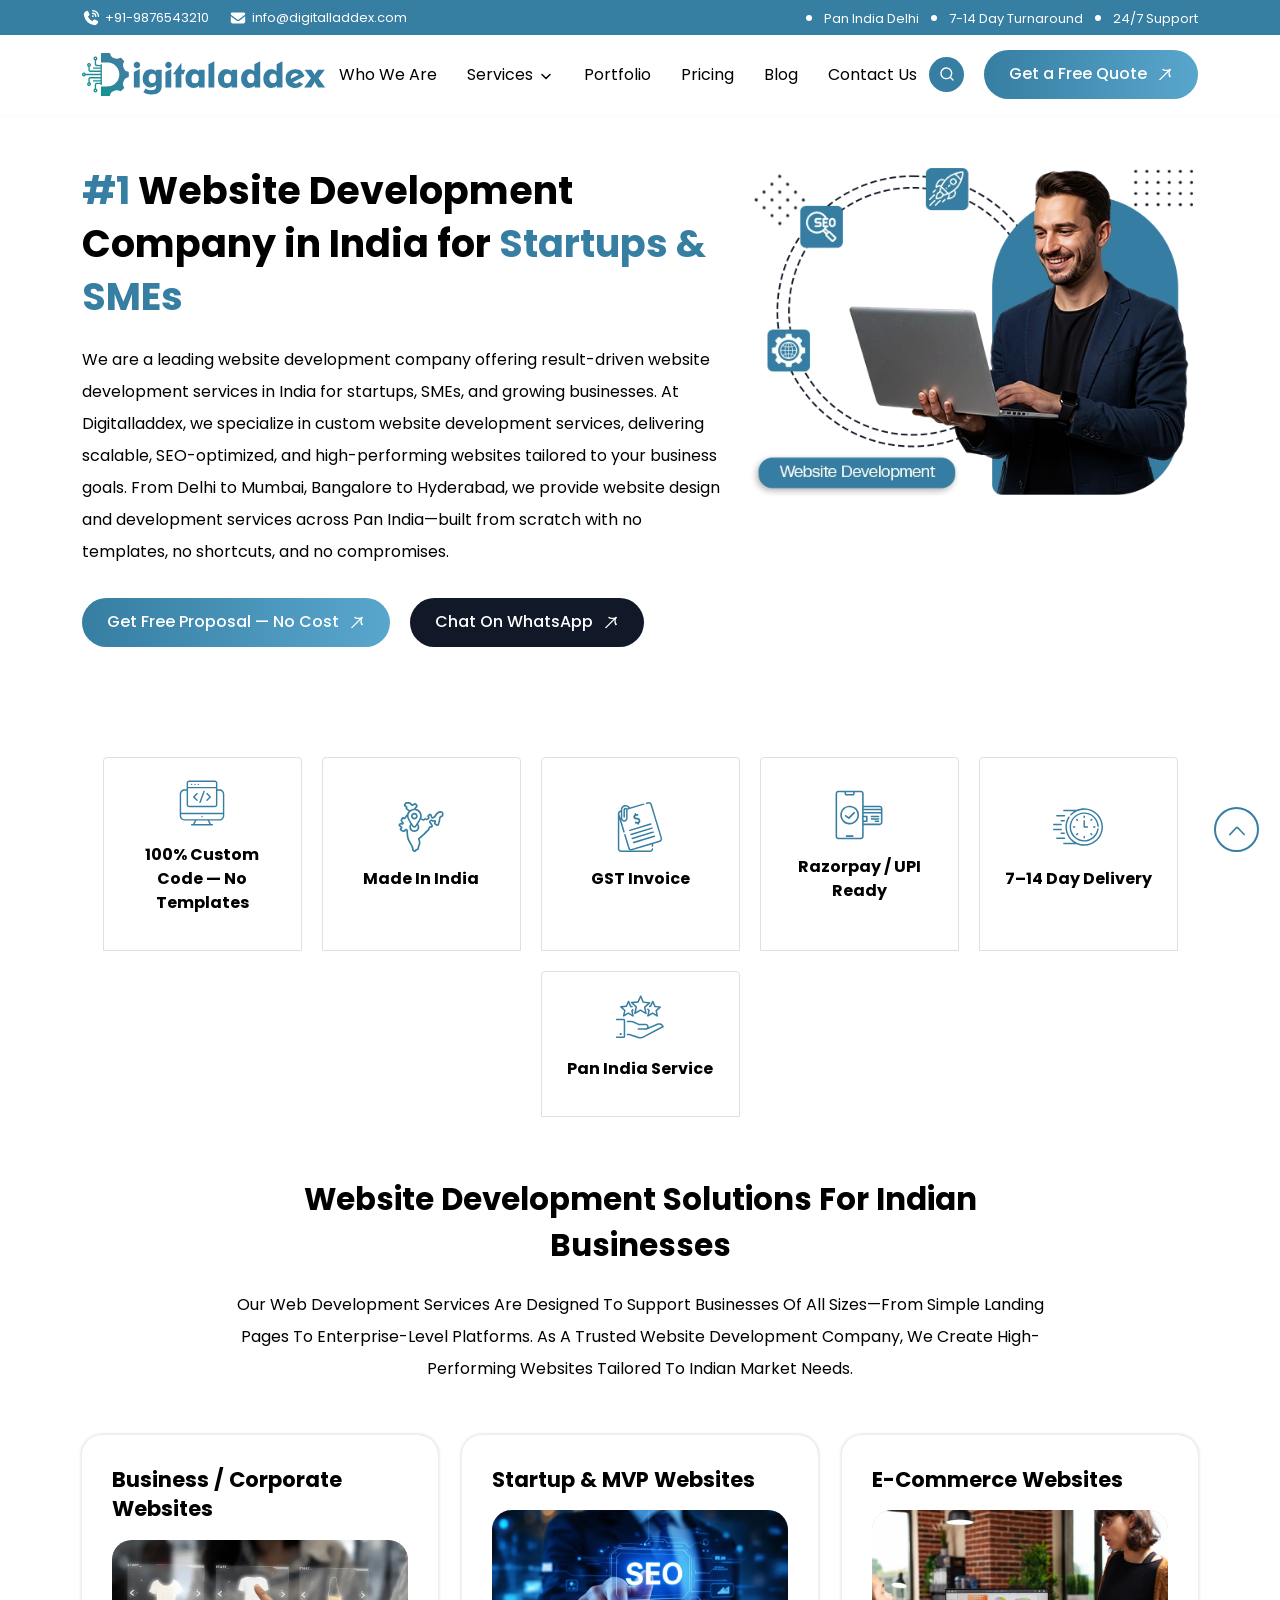
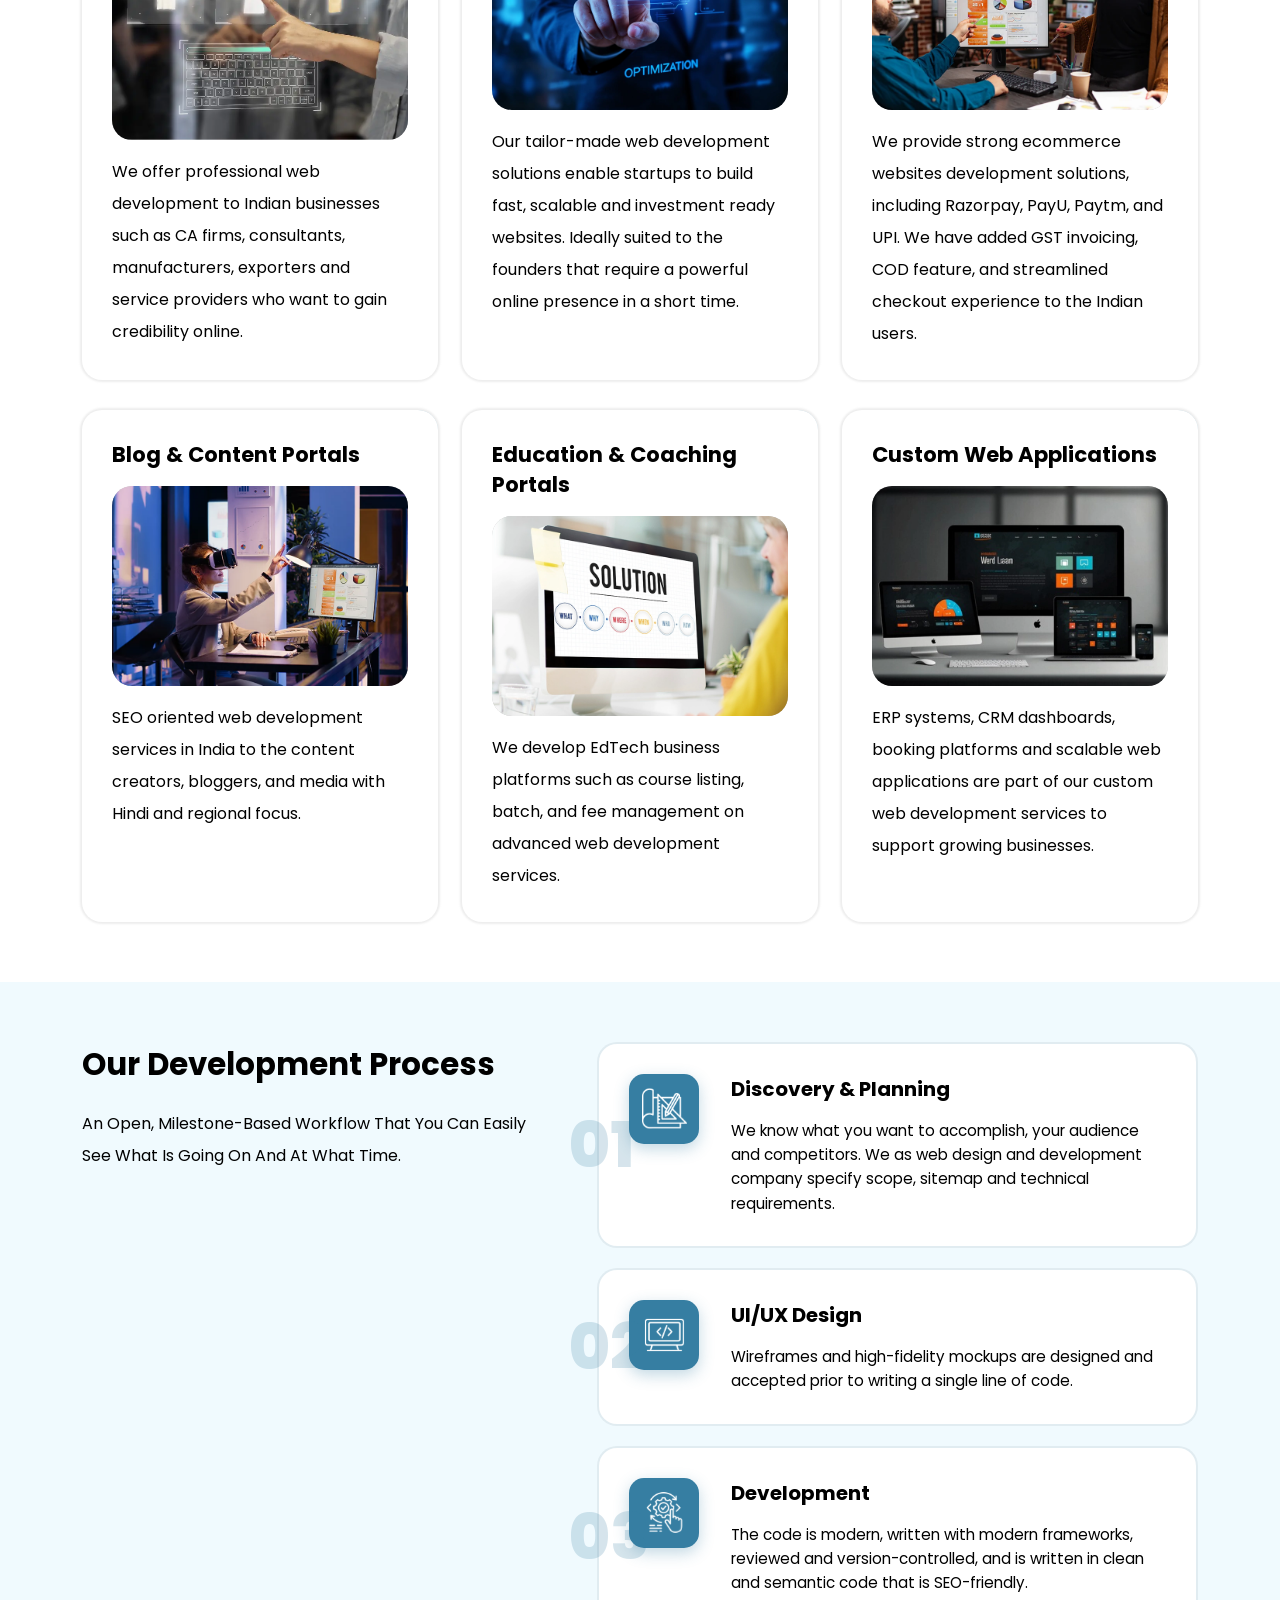
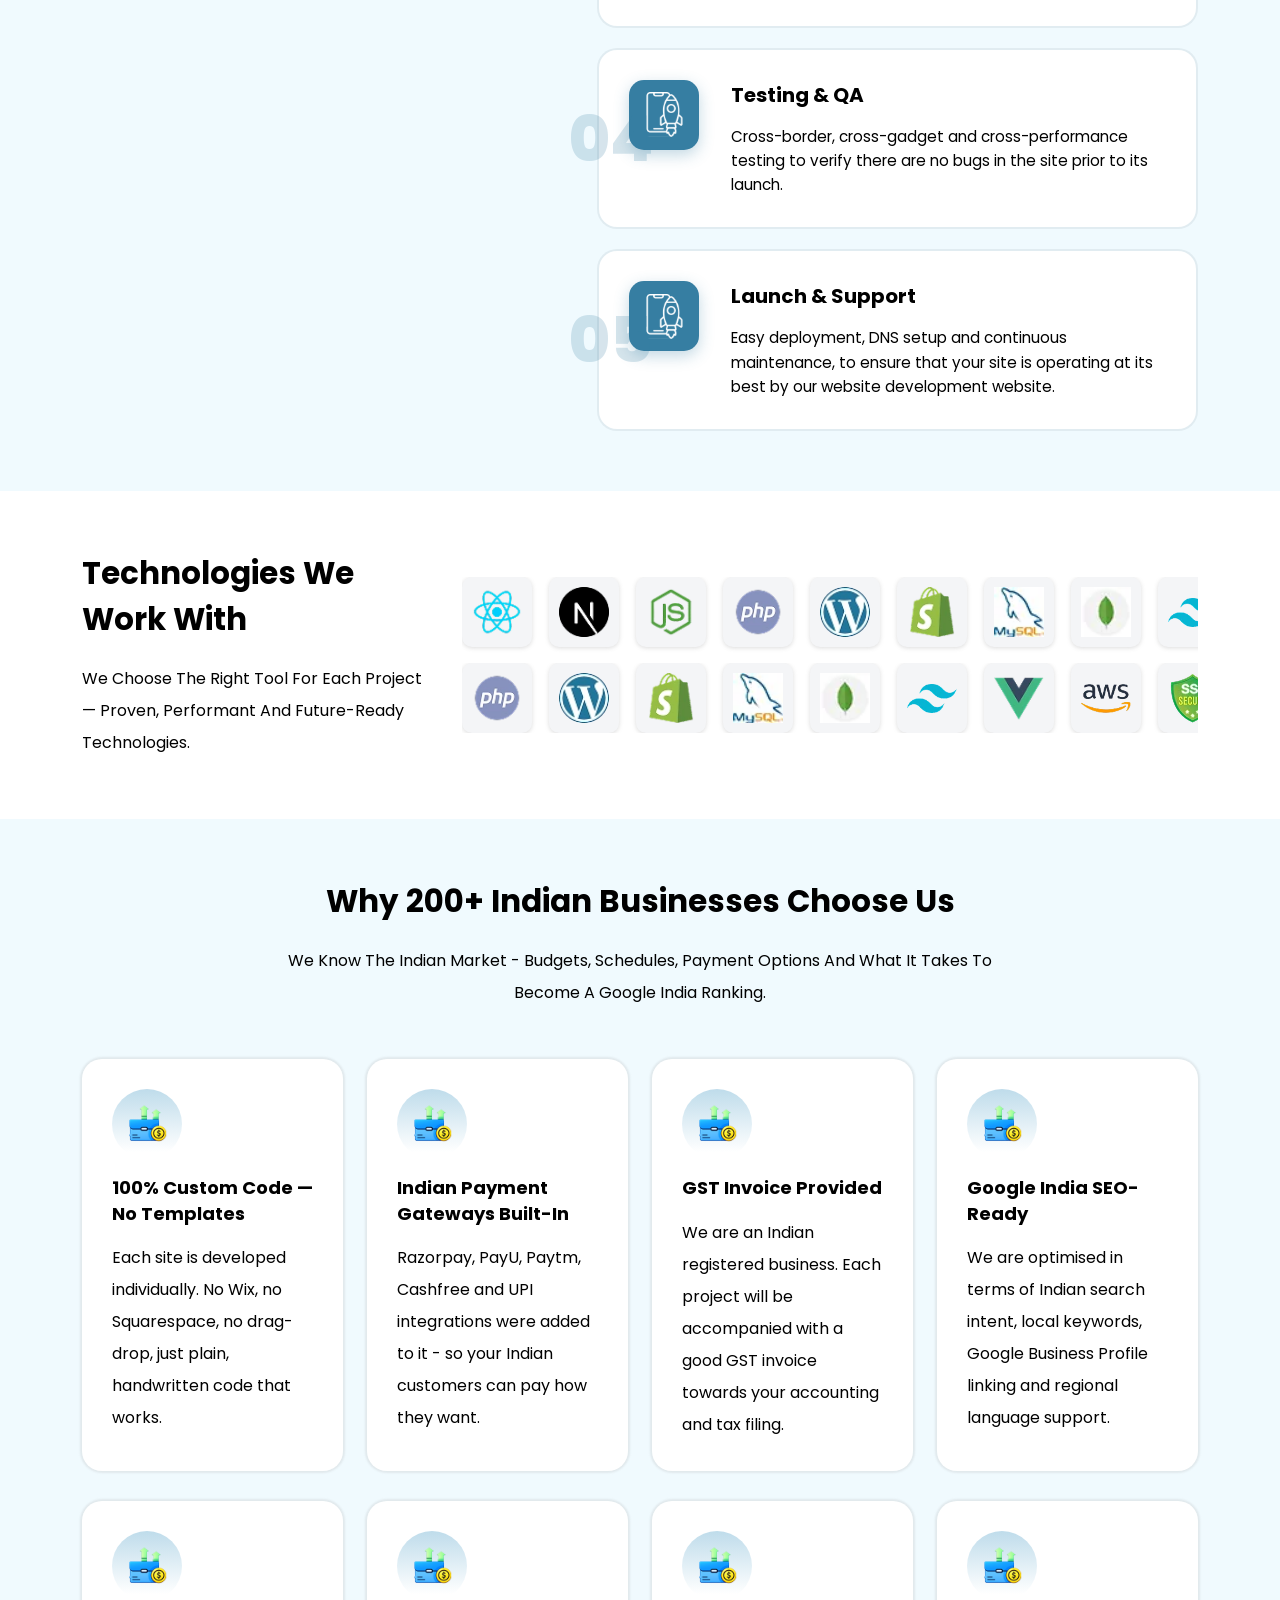
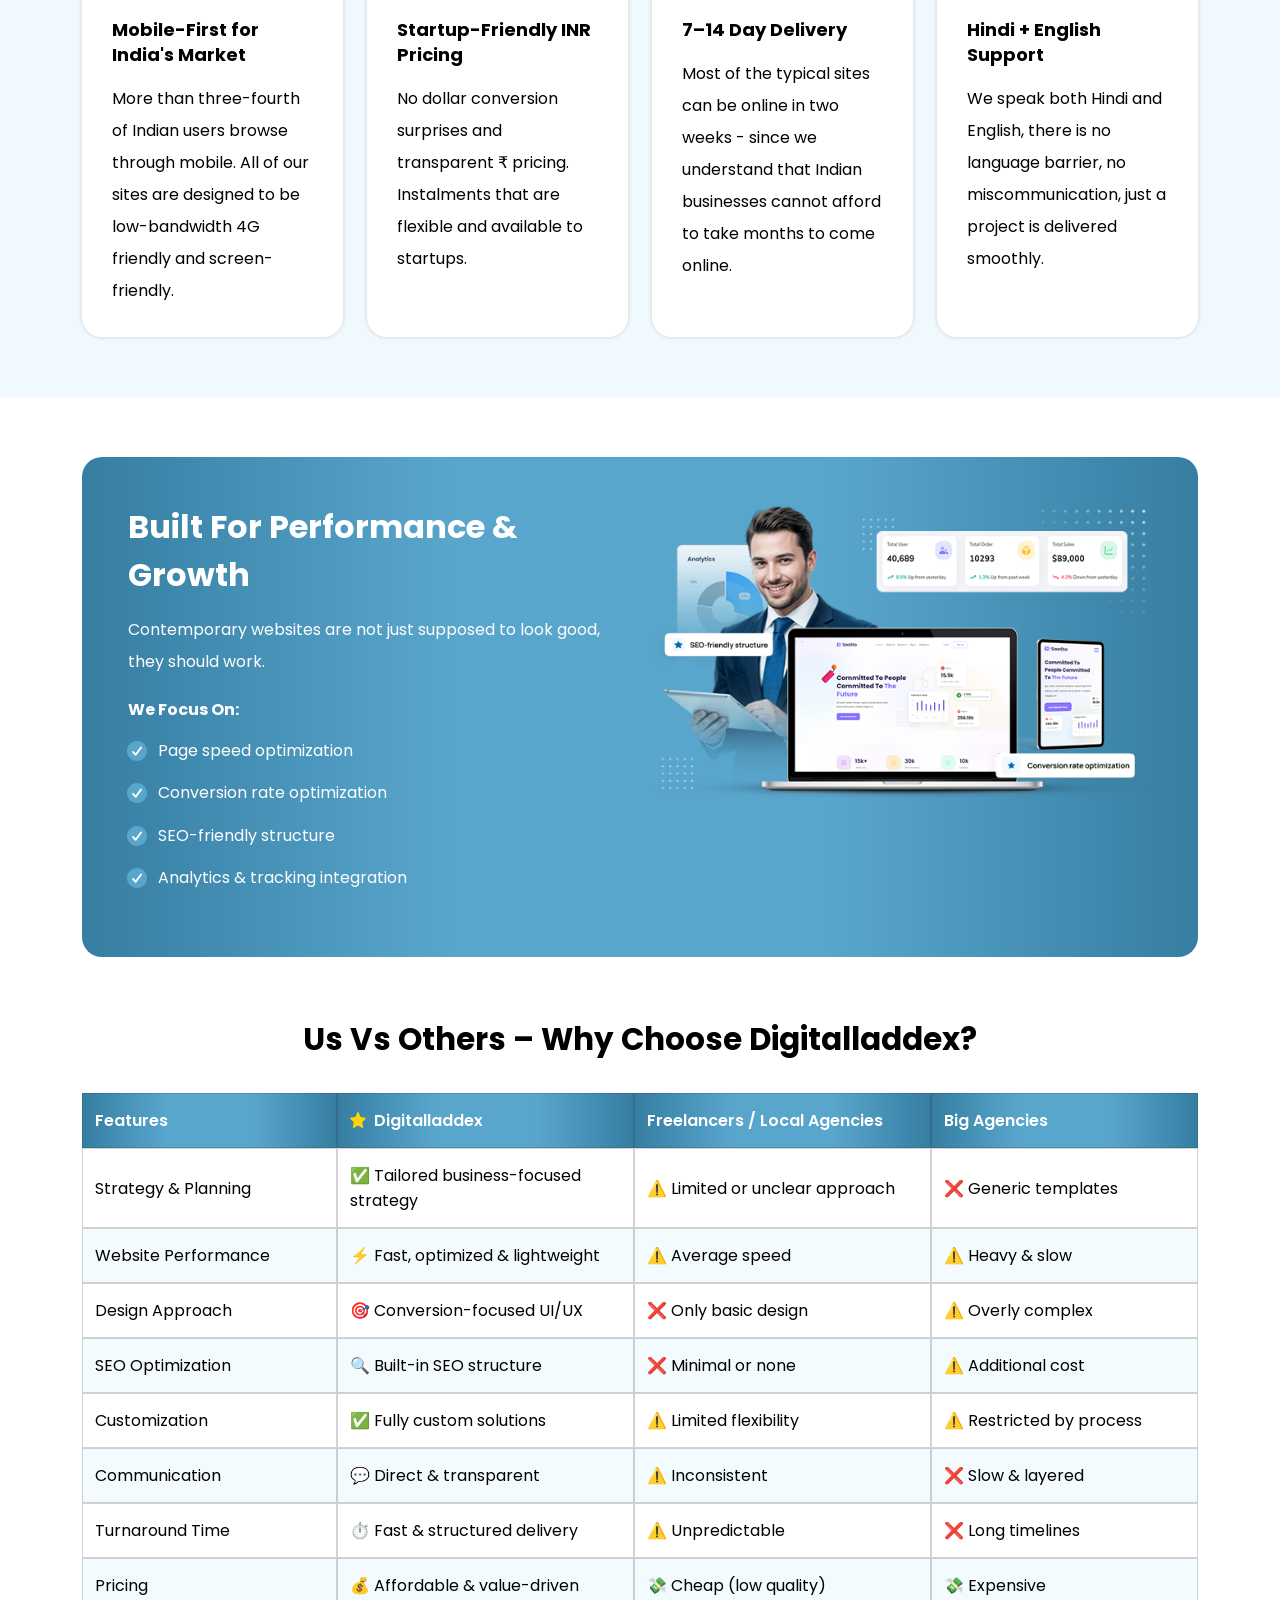
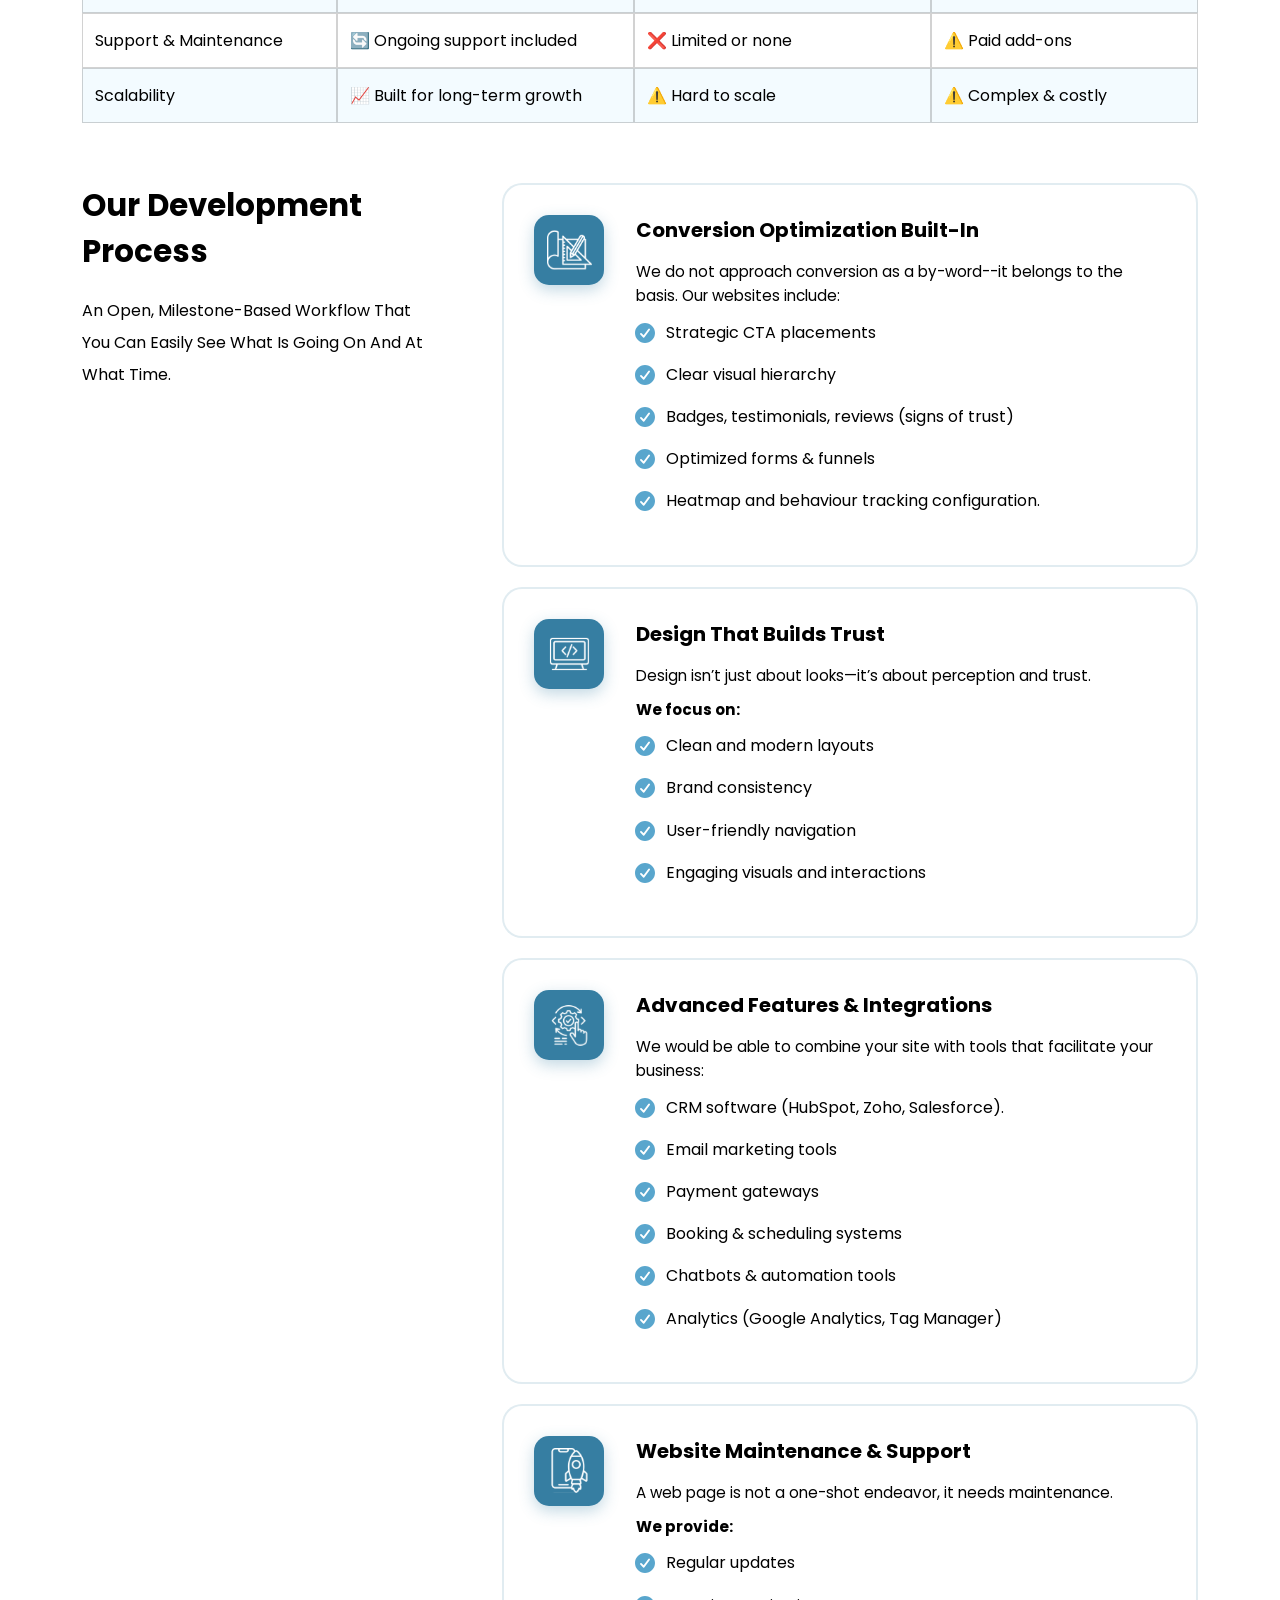
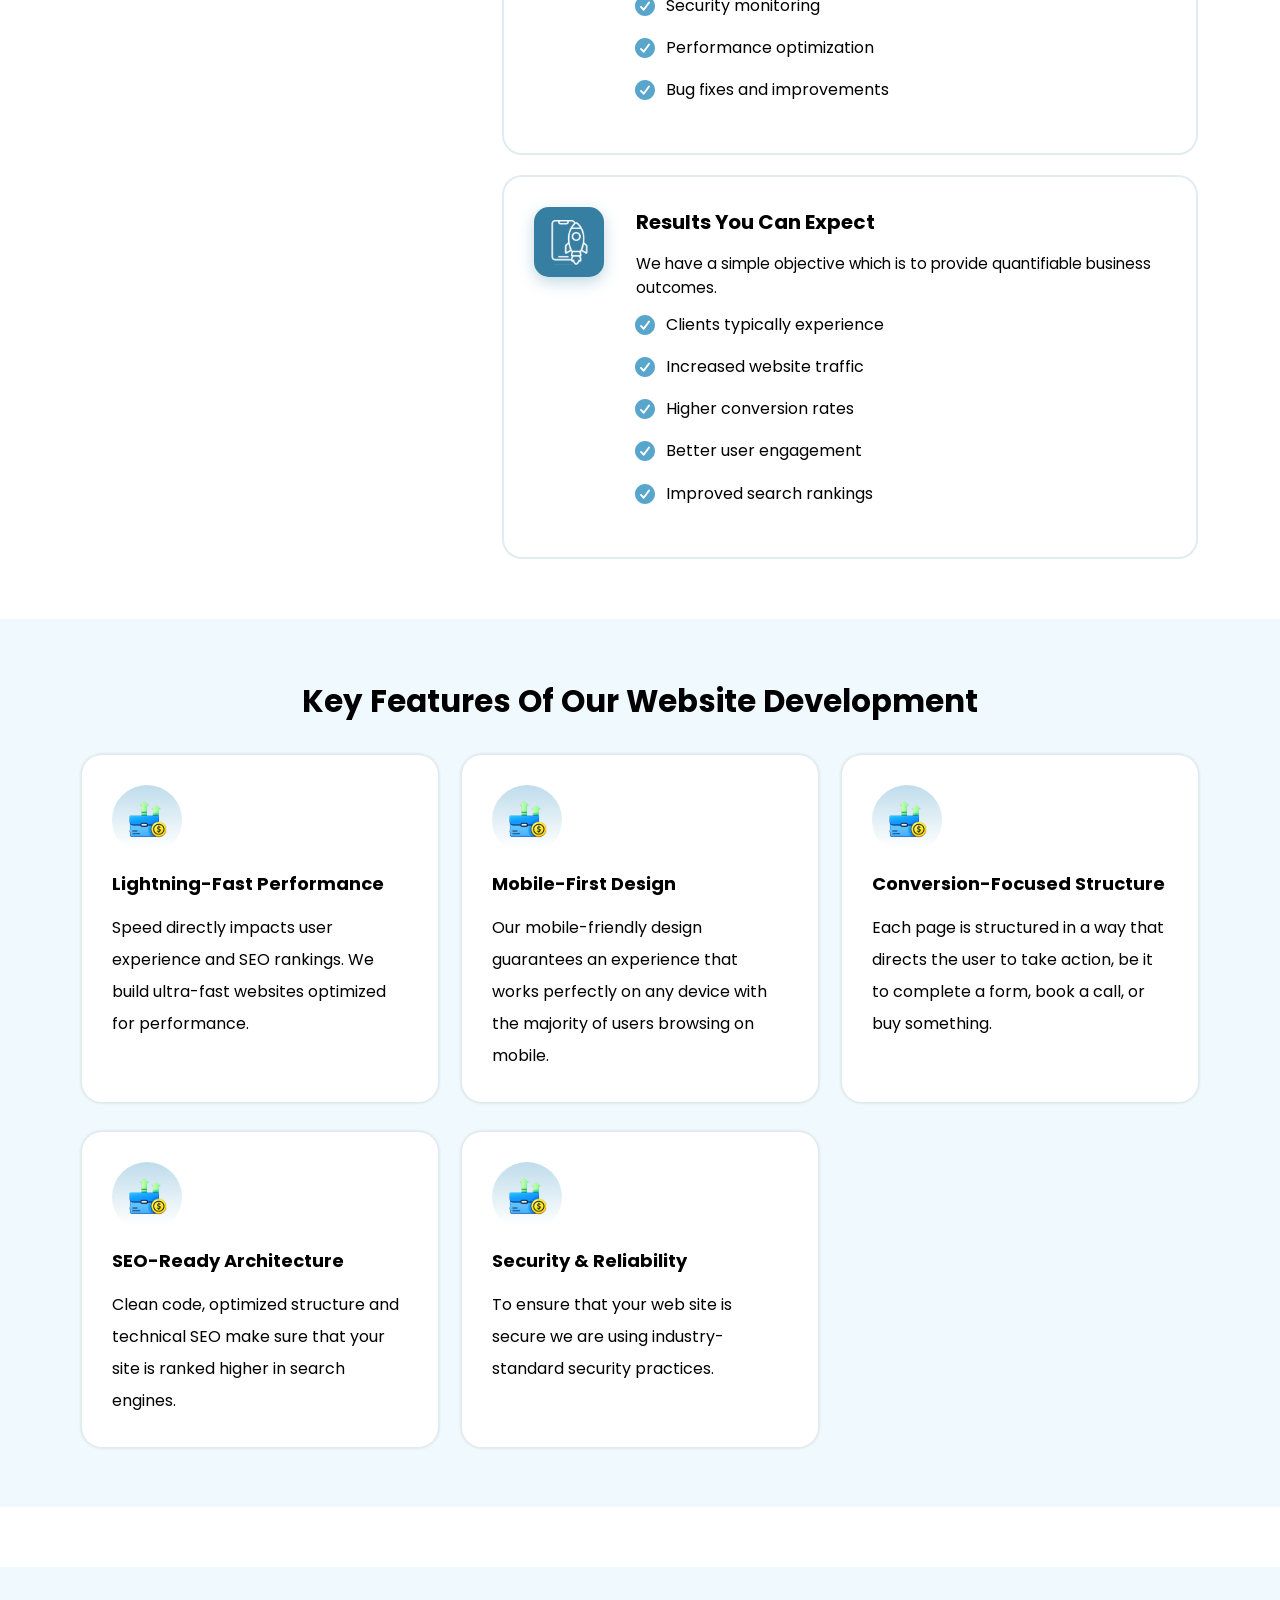
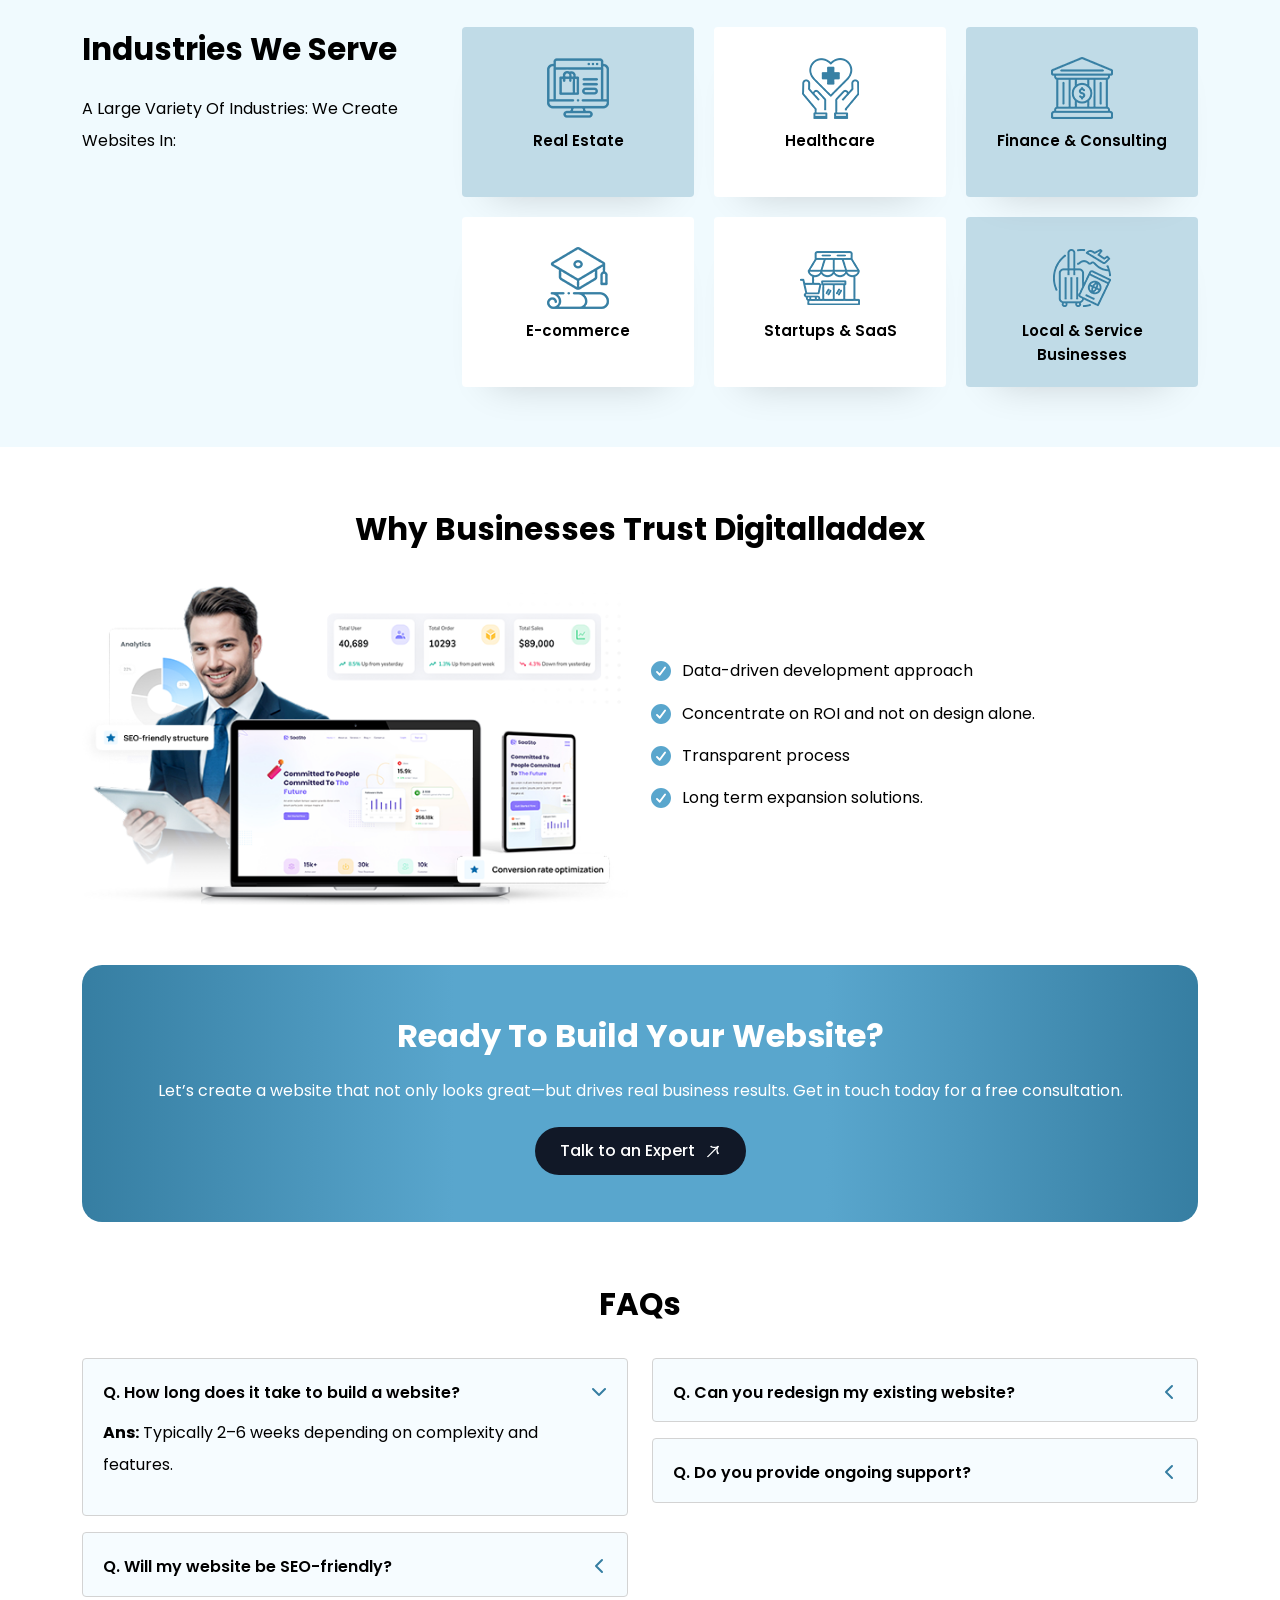
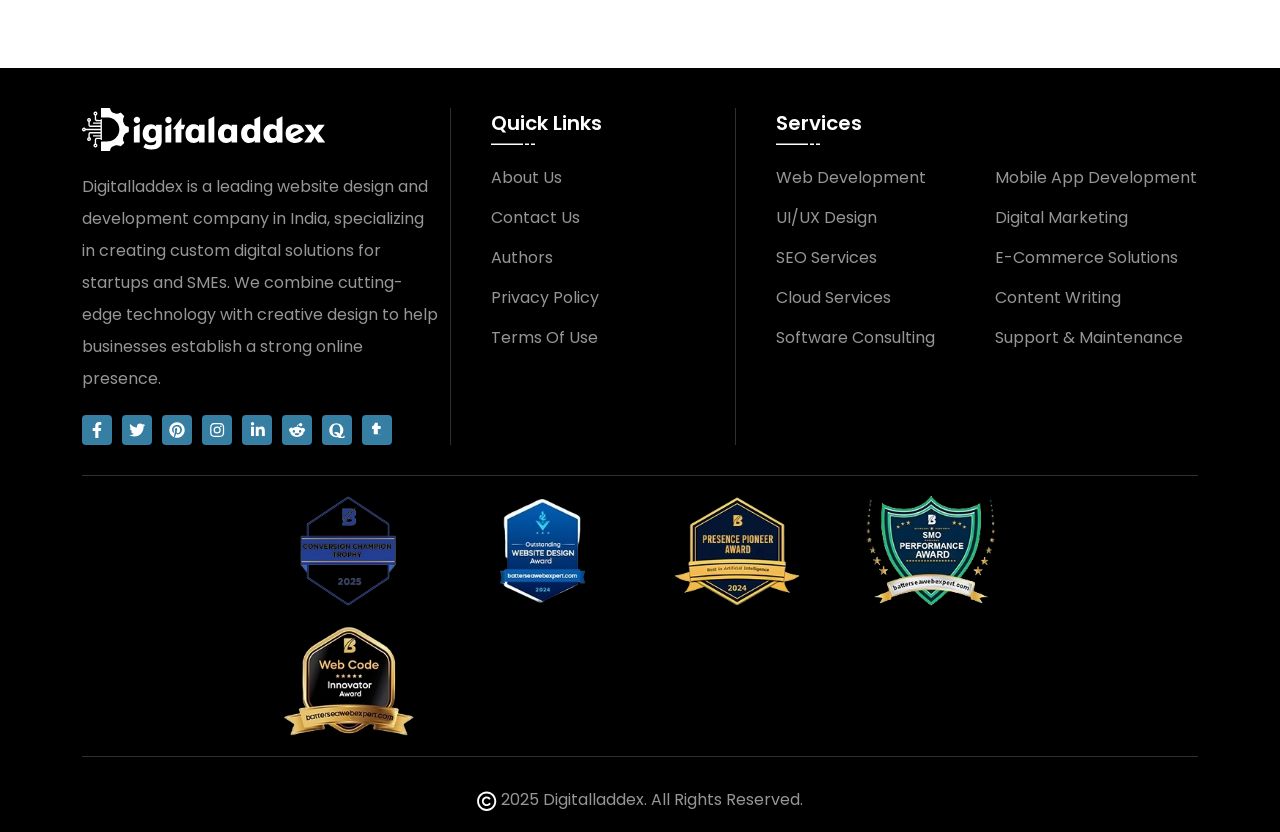
==== website-development-services.html @ cb75eca0 "first commit" ====
<!DOCTYPE html>
<html lang="en">

<head>
  <meta charset="UTF-8" />
  <meta name="viewport" content="width=device-width, initial-scale=1.0" />

  <title>Home - Digitalladdex</title>
   <meta name='robots' content='noindex, nofollow' />

  <link rel="icon" type="image/png" href="assets/images/fav-icon.png" />

  <link rel="preload" href="assets/fonts/poppins/poppins-v21-latin-regular.woff2" as="font" type="font/woff2"
    crossorigin />
  <link rel="preload" href="assets/fonts/poppins/poppins-v21-latin-regular.ttf" as="font" type="font/ttf" crossorigin />

  <link rel="preload" href="assets/fonts/poppins/poppins-v21-latin-500.woff2" as="font" type="font/woff2" crossorigin />
  <link rel="preload" href="assets/fonts/poppins/poppins-v21-latin-500.ttf" as="font" type="font/ttf" crossorigin />

  <link rel="preload" href="assets/fonts/poppins/poppins-v21-latin-600.woff2" as="font" type="font/woff2" crossorigin />
  <link rel="preload" href="assets/fonts/poppins/poppins-v21-latin-600.ttf" as="font" type="font/ttf" crossorigin />

  <link rel="preload" href="assets/fonts/poppins/poppins-v21-latin-700.woff2" as="font" type="font/woff2" crossorigin />
  <link rel="preload" href="assets/fonts/poppins/poppins-v21-latin-700.ttf" as="font" type="font/ttf" crossorigin />

  <link rel="preload" href="assets/fonts/poppins/poppins-v21-latin-800.woff2" as="font" type="font/woff2" crossorigin />
  <link rel="preload" href="assets/fonts/poppins/poppins-v21-latin-800.ttf" as="font" type="font/ttf" crossorigin />

  <link rel="stylesheet" href="https://cdn.jsdelivr.net/npm/swiper@11/swiper-bundle.min.css">
  <link rel="stylesheet" href="assets/css/layout.css" />
  <link rel="stylesheet" href="assets/css/style.css" />
  <link rel="stylesheet" href="assets/css/animation.css" />


  <style>
    @font-face {
      font-display: swap;
      font-family: 'Poppins';
      font-style: normal;
      font-weight: 400;
      src: url('assets/fonts/poppins/poppins-v21-latin-regular.woff2') format('woff2'),
        url('assets/fonts/poppins/poppins-v21-latin-regular.ttf') format('truetype');
    }

    @font-face {
      font-display: swap;
      font-family: 'Poppins';
      font-style: normal;
      font-weight: 500;
      src: url('assets/fonts/poppins/poppins-v21-latin-500.woff2') format('woff2'),
        url('assets/fonts/poppins/poppins-v21-latin-500.ttf') format('truetype');
    }

    @font-face {
      font-display: swap;
      font-family: 'Poppins';
      font-style: normal;
      font-weight: 600;
      src: url('assets/fonts/poppins/poppins-v21-latin-600.woff2') format('woff2'),
        url('assets/fonts/poppins/poppins-v21-latin-600.ttf') format('truetype');
    }

    @font-face {
      font-display: swap;
      font-family: 'Poppins';
      font-style: normal;
      font-weight: 700;
      src: url('assets/fonts/poppins/poppins-v21-latin-700.woff2') format('woff2'),
        url('assets/fonts/poppins/poppins-v21-latin-700.ttf') format('truetype');
    }

    @font-face {
      font-display: swap;
      font-family: 'Poppins';
      font-style: normal;
      font-weight: 800;
      src: url('assets/fonts/poppins/poppins-v21-latin-800.woff2') format('woff2'),
        url('assets/fonts/poppins/poppins-v21-latin-800.ttf') format('truetype');
    }
  </style>

</head>


<body class="dl-home-page">

  <!-- Header  ================================= START -->
  <header>

    <div class="top-bar">
      <div class="container">
        <div class="flex-between gap-20">
          <span class="dl-timeline">
    <svg width="18" height="18" viewBox="0 0 18 18" fill="none" xmlns="http://www.w3.org/2000/svg"><path d="M10.575.9A6.526 6.526 0 0 1 17.1 7.425a.673.673 0 0 1-.675.675.673.673 0 0 1-.675-.675 5.176 5.176 0 0 0-5.175-5.175.673.673 0 0 1-.675-.675c0-.374.301-.675.675-.675m.225 5.4a.899.899 0 1 1 0 1.8.899.899 0 1 1 0-1.8m-.9-2.025c0-.374.301-.675.675-.675A3.826 3.826 0 0 1 14.4 7.425a.673.673 0 0 1-.675.675.673.673 0 0 1-.675-.675 2.475 2.475 0 0 0-2.475-2.475.673.673 0 0 1-.675-.675M4.953 1.839a1.14 1.14 0 0 1 1.353.661l1.139 2.737a1.14 1.14 0 0 1-.332 1.322l-1.24 1.015a9.63 9.63 0 0 0 4.48 4.638l1.086-1.328a1.14 1.14 0 0 1 1.322-.332l2.737 1.142c.529.219.813.799.661 1.353l-.042.155c-.495 1.82-2.253 3.372-4.399 2.919A12.79 12.79 0 0 1 1.88 6.283c-.453-2.146 1.1-3.904 2.917-4.402z" fill="#fff"/></svg>
            <a href="tel:+91-9876543210">
              +91-9876543210
            </a>
          </span>
          <span class="dl-timeline">
            <svg width="18" height="18" viewBox="0 0 18 18" fill="none" xmlns="http://www.w3.org/2000/svg">
<path d="M3.14999 3.59998C2.40499 3.59998 1.79999 4.20498 1.79999 4.94998C1.79999 5.37498 1.99999 5.77398 2.33999 6.02998L8.18999 10.418C8.42367 10.5932 8.70789 10.688 8.99999 10.688C9.29209 10.688 9.57631 10.5932 9.80999 10.418L15.66 6.02998C16 5.77398 16.2 5.37498 16.2 4.94998C16.2 4.20498 15.595 3.59998 14.85 3.59998H3.14999ZM1.79999 7.31298V12.601C1.79999 13.594 2.60699 14.401 3.59999 14.401H14.4C15.393 14.401 16.2 13.594 16.2 12.601V7.31298L10.62 11.498C9.66099 12.218 8.33899 12.218 7.37999 11.498L1.79999 7.31298Z" fill="white"/>
</svg>

            <a href="mailto:info@digitalladdex.com">
              info@digitalladdex.com
            </a>
          </span>
        </div>

        <ul class="menu">
          <li><a href="page.html">Pan India Delhi</a></li>
          <li><a href="contact.html">7-14 Day Turnaround</a></li>
          <li><a href="contact.html">24/7 Support</a></li>
        </ul>
      </div>
    </div>

    <div class="navigation">
      <div class="container">

        <div class="menu-toggle-btn">
          <svg fill="#000" width="20" height="20" viewBox="0 0 512 512" xmlns="http://www.w3.org/2000/svg">
            <path
              d="M0 96C0 78.3 14.3 64 32 64H416c17.7 0 32 14.3 32 32s-14.3 32-32 32H32C14.3 128 0 113.7 0 96zM64 256c0-17.7 14.3-32 32-32H480c17.7 0 32 14.3 32 32s-14.3 32-32 32H96c-17.7 0-32-14.3-32-32zM448 416c0 17.7-14.3 32-32 32H32c-17.7 0-32-14.3-32-32s14.3-32 32-32H416c17.7 0 32 14.3 32 32z">
            </path>
          </svg>
        </div>


        <a href="index.html" class="dl-logo">
          <img src="assets/images/logo.svg" alt="Guideet logo" class="img-fluid">
        </a>

        <div class="flex gap">
          <nav class="dl-menu">
            <ul>
              <li><a href="#">Who We Are</a></li>
              <li class="dropdown">
                <a href="#">Services</a>
                <ul>
                  <li>
                    <a href="#">Website Design</a>
                  </li>
                  <li>
                    <a href="#">Website Development</a>
                  </li>
                  <li>
                    <a href="#">E-commerce Solutions</a>
                  </li>
                  <li>
                    <a href="#">SEO (Search Engine Optimization)</a>
                  </li>
                  <li>
                    <a href="#">Social Media Marketing</a>
                  </li>
                  <li>
                    <a href="#">Content Marketing</a>
                  </li>
                  <li>
                    <a href="#">Pay-Per-Click Advertising</a>
                  </li>
                  <li>
                    <a href="#">Email Marketing</a>
                  </li>
                  <li>
                    <a href="#">Branding & Logo Design</a>
                  </li>
                  <li>
                    <a href="#">UI/UX Design</a>
                  </li>
                </ul>
              </li>
              <!-- <li><a href="#">Industries</a></li> -->
              <li><a href="#">Portfolio</a></li>
              <li><a href="#">Pricing</a></li>
              <li><a href="#">Blog</a></li>
              <li><a href="#">Contact Us</a></li>

              <svg class="cancel-btn" fill="#000" xmlns="http://www.w3.org/2000/svg" height="20" width="20"
                viewBox="0 0 384 512">
                <path
                  d="M342.6 150.6c12.5-12.5 12.5-32.8 0-45.3s-32.8-12.5-45.3 0L192 210.7 86.6 105.4c-12.5-12.5-32.8-12.5-45.3 0s-12.5 32.8 0 45.3L146.7 256 41.4 361.4c-12.5 12.5-12.5 32.8 0 45.3s32.8 12.5 45.3 0L192 301.3 297.4 406.6c12.5 12.5 32.8 12.5 45.3 0s12.5-32.8 0-45.3L237.3 256 342.6 150.6z">
                </path>
              </svg>
            </ul>

          </nav>
        </div>

        <div class="flex-between gap-20 mb-0">
          <div class="mob-search-btn flex-center">
            <svg width="16px" height="16px" viewBox="0 0 0.48 0.48" xmlns="http://www.w3.org/2000/svg">
              <path
                d="M0.434 0.406 0.36 0.332A0.18 0.18 0 1 0 0.332 0.36l0.074 0.074a0.02 0.02 0 0 0 0.028 0 0.02 0.02 0 0 0 0 -0.028M0.22 0.36a0.14 0.14 0 1 1 0.14 -0.14 0.14 0.14 0 0 1 -0.14 0.14" />
            </svg>
          </div>
          <a href="#" class="btn-fill">
            Get a Free Quote
            <span>
              <svg width="16" height="13" viewBox="0 0 16 13" fill="none" xmlns="http://www.w3.org/2000/svg">
                <g clip-path="url(#a)">
                  <path
                    d="M9.184 11.9c.012.01.384.092.825.18.442.089.808.148.814.131s.052-.284.102-.594c.1-.625.343-1.353.603-1.809.81-1.42 2.262-2.36 4.023-2.604L16 7.14V5.887l-.407-.06c-2.663-.39-4.4-2.13-4.725-4.732-.021-.17-.046-.31-.056-.31-.09 0-1.579.314-1.607.339-.02.018-.005.177.034.354.43 1.957 1.664 3.55 3.265 4.215l.383.16-7.895.013L0 5.874v1.27l5.005.007 7.877.013-.485.214c-1.258.556-2.253 1.648-2.84 3.113-.166.417-.418 1.368-.373 1.409">
                  </path>
                </g>
                <defs>
                  <clipPath id="a">
                    <path fill="#fff" d="M0 .786h16v11.429H0z"></path>
                  </clipPath>
                </defs>
              </svg>
            </span>
          </a>
        </div>

        <form class="menu-search-form" action="#" method="get">
          <input type="search" placeholder="What can we help you find today?" required="">
          <button type="submit" class="search-btn">
            <svg xmlns="http://www.w3.org/2000/svg" width="14" height="17" viewBox="0 0 14 17">
              <path
                d="M13.8086 12.1039L11.0824 9.37799C10.9594 9.25496 10.7926 9.1866 10.6176 9.1866H10.1719C10.9266 8.22146 11.375 7.00752 11.375 5.68694C11.375 2.54545 8.8293 0 5.6875 0C2.5457 0 0 2.54545 0 5.68694C0 8.82843 2.5457 11.3739 5.6875 11.3739C7.0082 11.3739 8.22227 10.9255 9.1875 10.1709V10.6165C9.1875 10.7915 9.25586 10.9583 9.37891 11.0813L12.1051 13.8072C12.3621 14.0643 12.7777 14.0643 13.032 13.8072L13.8059 13.0335C14.0629 12.7765 14.0629 12.3609 13.8086 12.1039ZM5.6875 9.1866C3.7543 9.1866 2.1875 7.62269 2.1875 5.68694C2.1875 3.75393 3.75156 2.18729 5.6875 2.18729C7.6207 2.18729 9.1875 3.7512 9.1875 5.68694C9.1875 7.61996 7.62344 9.1866 5.6875 9.1866Z">
              </path>
            </svg>
          </button>
        </form>

      </div>
    </div>

  </header> <!-- Header  ================================== END -->


  <!-- Main layout Sections ===================== START -->
  <main class="all-page">

        <div class="hero-section sec-space">
            <div class="container">
             <div class="row row-gap">
                   <div class="hero-content flex-column gap-20 col-lg-7">

              <div class="hero-title mb-0"><span class="hightlight">#1</span> Website Development Company in  India for <span class="hightlight"> Startups & SMEs</span></div>
              <p class="mb-10">We are a leading website development company offering result-driven website development services in India for startups, SMEs, and growing businesses. At Digitalladdex, we specialize in custom website development services, delivering scalable, SEO-optimized, and high-performing websites tailored to your business goals. From Delhi to Mumbai, Bangalore to Hyderabad, we provide website design and development services across Pan India—built from scratch with no templates, no shortcuts, and no compromises.</p>

              <div class="hero-btn flex-between-wrap gap-20">
                <a href="#" class="btn-fill">
                  Get Free Proposal — No Cost
                  <span>
                    <svg width="16" height="13" viewBox="0 0 16 13" fill="none" xmlns="http://www.w3.org/2000/svg">
                      <g clip-path="url(#a)">
                        <path d="M9.184 11.9c.012.01.384.092.825.18.442.089.808.148.814.131s.052-.284.102-.594c.1-.625.343-1.353.603-1.809.81-1.42 2.262-2.36 4.023-2.604L16 7.14V5.887l-.407-.06c-2.663-.39-4.4-2.13-4.725-4.732-.021-.17-.046-.31-.056-.31-.09 0-1.579.314-1.607.339-.02.018-.005.177.034.354.43 1.957 1.664 3.55 3.265 4.215l.383.16-7.895.013L0 5.874v1.27l5.005.007 7.877.013-.485.214c-1.258.556-2.253 1.648-2.84 3.113-.166.417-.418 1.368-.373 1.409">
                        </path>
                      </g>
                      <defs>
                        <clipPath id="a">
                          <path fill="#fff" d="M0 .786h16v11.429H0z"></path>
                        </clipPath>
                      </defs>
                    </svg>
                  </span>
                </a>
                <a href="#" class="btn-fill-sec">
                  Chat On WhatsApp
                  <span>
                    <svg width="16" height="13" viewBox="0 0 16 13" fill="none" xmlns="http://www.w3.org/2000/svg">
                      <g clip-path="url(#a)">
                        <path d="M9.184 11.9c.012.01.384.092.825.18.442.089.808.148.814.131s.052-.284.102-.594c.1-.625.343-1.353.603-1.809.81-1.42 2.262-2.36 4.023-2.604L16 7.14V5.887l-.407-.06c-2.663-.39-4.4-2.13-4.725-4.732-.021-.17-.046-.31-.056-.31-.09 0-1.579.314-1.607.339-.02.018-.005.177.034.354.43 1.957 1.664 3.55 3.265 4.215l.383.16-7.895.013L0 5.874v1.27l5.005.007 7.877.013-.485.214c-1.258.556-2.253 1.648-2.84 3.113-.166.417-.418 1.368-.373 1.409">
                        </path>
                      </g>
                      <defs>
                        <clipPath id="a">
                          <path fill="#fff" d="M0 .786h16v11.429H0z"></path>
                        </clipPath>
                      </defs>
                    </svg>
                  </span>
                </a>
              </div>
            </div>
            <div class="col-lg-5">
                <img src="/assets/images/Website-development-company.webp" alt="" class="img-fluid">
            </div>
             </div>
            </div>
        </div>


        <!-- benefits of choosing start -->
         <div class="container sec-space">
          <div class="benefit-choose text-center">
          <div class="benefit-card">
  <span>      
  <svg width="50" height="50" viewBox="0 0 50 50" fill="none" xmlns="http://www.w3.org/2000/svg">
<path d="M42.5771 11.3124H40.3667V5.09825C40.366 4.41041 40.0924 3.75097 39.606 3.2646C39.1197 2.77823 38.4602 2.50466 37.7724 2.50391H12.2281C11.5402 2.50466 10.8808 2.77823 10.3944 3.2646C9.90803 3.75097 9.63446 4.41041 9.63371 5.09825V11.3124H7.42333C6.17502 11.3139 4.97827 11.8104 4.09558 12.6931C3.21289 13.5758 2.71634 14.7726 2.71484 16.0209V37.8586C2.71484 40.4549 4.82805 42.5662 7.42333 42.5662H17.795L15.9969 46.0822H14.6884C14.5008 46.0822 14.3208 46.1568 14.1881 46.2894C14.0554 46.4221 13.9809 46.6021 13.9809 46.7898C13.9809 46.9774 14.0554 47.1574 14.1881 47.2901C14.3208 47.4228 14.5008 47.4973 14.6884 47.4973H35.3111C35.4987 47.4973 35.6787 47.4228 35.8114 47.2901C35.9441 47.1574 36.0186 46.9774 36.0186 46.7898C36.0186 46.6021 35.9441 46.4221 35.8114 46.2894C35.6787 46.1568 35.4987 46.0822 35.3111 46.0822H34.0035L32.2054 42.5662H42.5771C43.8252 42.5649 45.0219 42.0685 45.9045 41.186C46.787 40.3034 47.2834 39.1068 47.2847 37.8586V16.0209C47.2832 14.7728 46.7867 13.5763 45.9042 12.6938C45.0217 11.8113 43.8252 11.3139 42.5771 11.3124ZM11.0488 10.3048H38.9516V26.6275C38.9516 27.2784 38.4233 27.8067 37.7724 27.8067H12.2281C11.5771 27.8067 11.0488 27.2784 11.0488 26.6275V10.3048ZM11.0488 5.09825C11.0488 4.4473 11.5771 3.919 12.2281 3.919H37.7724C38.4233 3.919 38.9516 4.4473 38.9516 5.09825V8.88976H11.0488V5.09825ZM7.42333 12.7275H9.63371V26.6275C9.63446 27.3153 9.90803 27.9748 10.3944 28.4611C10.8808 28.9475 11.5402 29.2211 12.2281 29.2218H37.7724C38.4602 29.2211 39.1197 28.9475 39.606 28.4611C40.0924 27.9748 40.366 27.3153 40.3667 26.6275V12.7265H42.5771C43.4501 12.7278 44.287 13.0752 44.9042 13.6926C45.5214 14.31 45.8686 15.147 45.8696 16.0199V34.7596H4.12994V16.0209C4.13119 15.1479 4.4786 14.311 5.09599 13.6938C5.71338 13.0766 6.55034 12.7285 7.42333 12.7275ZM32.4139 46.0813H17.5865L19.3847 42.5652H30.6139L32.4139 46.0813ZM42.5771 41.1501H7.42428C6.55112 41.1494 5.71391 40.8023 5.09632 40.1851C4.47873 39.5678 4.13119 38.7308 4.12994 37.8577V36.1756H45.8696V37.8577C45.8686 38.7306 45.5214 39.5675 44.9041 40.1847C44.2869 40.8019 43.45 41.1491 42.5771 41.1501Z" fill="#367EA2"/>
<path d="M24.9994 39.2546C25.3927 39.2546 25.7116 38.9357 25.7116 38.5423C25.7116 38.149 25.3927 37.8301 24.9994 37.8301C24.606 37.8301 24.2871 38.149 24.2871 38.5423C24.2871 38.9357 24.606 39.2546 24.9994 39.2546Z" fill="#367EA2"/>
<path d="M14.6146 5.69141C14.224 5.69141 13.9023 6.01405 13.9023 6.40461C13.9023 6.79518 14.224 7.11688 14.6146 7.11688C15.0052 7.11688 15.3269 6.79612 15.3269 6.40461C15.3269 6.0131 15.0061 5.69141 14.6146 5.69141ZM18.0344 5.69141C17.6439 5.69141 17.3222 6.01405 17.3222 6.40461C17.3222 6.79518 17.6439 7.11688 18.0344 7.11688C18.425 7.11688 18.7467 6.79612 18.7467 6.40461C18.7467 6.0131 18.4259 5.69141 18.0344 5.69141ZM21.4542 5.69141C21.0637 5.69141 20.742 6.01405 20.742 6.40461C20.742 6.79518 21.0637 7.11688 21.4542 7.11688C21.8448 7.11688 22.1665 6.79612 22.1665 6.40461C22.1665 6.0131 21.8457 5.69141 21.4542 5.69141ZM19.5665 22.7735C19.632 22.8394 19.7099 22.8918 19.7957 22.9275C19.8815 22.9632 19.9735 22.9816 20.0665 22.9816C20.1594 22.9816 20.2515 22.9632 20.3373 22.9275C20.4231 22.8918 20.501 22.8394 20.5665 22.7735C20.699 22.6408 20.7734 22.461 20.7734 22.2735C20.7734 22.086 20.699 21.9061 20.5665 21.7735L17.725 18.931L20.5608 16.0971C20.6284 16.0318 20.6824 15.9538 20.7195 15.8675C20.7566 15.7812 20.7762 15.6883 20.777 15.5944C20.7779 15.5004 20.76 15.4073 20.7245 15.3203C20.689 15.2333 20.6365 15.1543 20.5701 15.0878C20.5037 15.0214 20.4247 14.9688 20.3378 14.9332C20.2508 14.8976 20.1577 14.8796 20.0637 14.8804C19.9698 14.8812 19.8769 14.9006 19.7906 14.9377C19.7042 14.9747 19.6261 15.0286 19.5608 15.0961L16.224 18.431C16.0915 18.5637 16.0171 18.7435 16.0171 18.931C16.0171 19.1185 16.0915 19.2984 16.224 19.431L19.5665 22.7735ZM29.4316 22.7735C29.4971 22.8394 29.575 22.8918 29.6608 22.9275C29.7466 22.9632 29.8386 22.9816 29.9316 22.9816C30.0245 22.9816 30.1166 22.9632 30.2024 22.9275C30.2882 22.8918 30.3661 22.8394 30.4316 22.7735L33.775 19.432C33.9075 19.2993 33.9819 19.1195 33.9819 18.932C33.9819 18.7445 33.9075 18.5646 33.775 18.432L30.4401 15.0961C30.3753 15.0266 30.2972 14.9709 30.2104 14.9322C30.1236 14.8935 30.0299 14.8727 29.9349 14.871C29.8399 14.8694 29.7455 14.8868 29.6574 14.9224C29.5693 14.958 29.4893 15.011 29.4221 15.0782C29.3549 15.1454 29.302 15.2254 29.2664 15.3135C29.2308 15.4016 29.2133 15.496 29.215 15.591C29.2167 15.686 29.2375 15.7797 29.2761 15.8664C29.3148 15.9532 29.3706 16.0313 29.4401 16.0961L32.274 18.931L29.4316 21.7735C29.2991 21.9061 29.2247 22.086 29.2247 22.2735C29.2247 22.461 29.2991 22.6408 29.4316 22.7735ZM22.7457 25.0593C22.833 25.0914 22.9258 25.106 23.0187 25.1022C23.1116 25.0984 23.2028 25.0763 23.2872 25.0373C23.3716 24.9982 23.4474 24.9429 23.5104 24.8745C23.5734 24.806 23.6222 24.7259 23.6542 24.6386L27.674 13.7197C27.7061 13.6325 27.7207 13.5398 27.717 13.447C27.7133 13.3541 27.6913 13.2629 27.6523 13.1785C27.6133 13.0942 27.5581 13.0183 27.4898 12.9553C27.4215 12.8923 27.3414 12.8433 27.2542 12.8112C27.167 12.7791 27.0743 12.7645 26.9815 12.7683C26.8886 12.772 26.7974 12.794 26.713 12.833C26.6287 12.872 26.5528 12.9272 26.4898 12.9955C26.4268 13.0638 26.3778 13.1438 26.3457 13.231L22.3259 24.1508C22.2614 24.3269 22.2693 24.5213 22.3481 24.6915C22.4268 24.8616 22.5698 24.9945 22.7457 25.0593Z" fill="#367EA2"/>
</svg>

</span>

            <div class="h6">100% Custom Code — No Templates</div>
          </div>
          <div class="benefit-card">
          <span>
<svg width="50" height="50" viewBox="0 0 50 50" fill="none" xmlns="http://www.w3.org/2000/svg">
<g clip-path="url(#clip0_233_11)">
<path d="M15 14.1663C15 15.0504 15.3512 15.8982 15.9763 16.5234C16.6014 17.1485 17.4493 17.4997 18.3333 17.4997C19.2174 17.4997 20.0652 17.1485 20.6904 16.5234C21.3155 15.8982 21.6667 15.0504 21.6667 14.1663C21.6667 13.2823 21.3155 12.4344 20.6904 11.8093C20.0652 11.1842 19.2174 10.833 18.3333 10.833C17.4493 10.833 16.6014 11.1842 15.9763 11.8093C15.3512 12.4344 15 13.2823 15 14.1663ZM20 14.1663C20 14.6084 19.8244 15.0323 19.5118 15.3449C19.1993 15.6574 18.7754 15.833 18.3333 15.833C17.8913 15.833 17.4674 15.6574 17.1548 15.3449C16.8423 15.0323 16.6667 14.6084 16.6667 14.1663C16.6667 13.7243 16.8423 13.3004 17.1548 12.9878C17.4674 12.6753 17.8913 12.4997 18.3333 12.4997C18.7754 12.4997 19.1993 12.6753 19.5118 12.9878C19.8244 13.3004 20 13.7243 20 14.1663Z" fill="#367EA2"/>
<path d="M3.56657 21.325L2.99157 21.9C2.81646 22.0758 2.68282 22.2886 2.60042 22.5227C2.51802 22.7568 2.48893 23.0063 2.51528 23.253C2.54164 23.4998 2.62276 23.7376 2.75274 23.949C2.88272 24.1604 3.05827 24.3401 3.26657 24.475L4.81657 25.5417C4.58334 25.6194 4.37019 25.7477 4.19238 25.9174C4.01457 26.0872 3.87652 26.2942 3.78811 26.5235C3.69971 26.7529 3.66314 26.999 3.68102 27.2442C3.69891 27.4894 3.77081 27.7275 3.89157 27.9417C4.59395 28.8721 5.59392 29.5339 6.72491 29.8167C7.03508 29.9557 7.37125 30.0272 7.71115 30.0265C8.05104 30.0258 8.38692 29.953 8.69654 29.8127C9.00616 29.6725 9.28246 29.4681 9.50715 29.213C9.73185 28.958 9.8998 28.6582 9.99991 28.3333L10.3082 28.6417C10.3082 30.2167 10.5499 35.5917 12.0582 38.6417C13.7249 41.9083 16.1416 45.2083 16.1416 47.4167C16.1074 47.7544 16.1467 48.0955 16.2569 48.4165C16.3671 48.7376 16.5456 49.0309 16.78 49.2764C17.0144 49.5219 17.2992 49.7137 17.6148 49.8386C17.9304 49.9635 18.2693 50.0186 18.6082 50C18.9646 50.0419 19.3252 49.9732 19.6412 49.8032C19.9572 49.6333 20.2133 49.3704 20.3749 49.05C20.9666 47.7583 21.9749 48.6583 22.8166 47.5333C22.9434 47.3633 23.034 47.1691 23.0827 46.9627C23.1314 46.7563 23.1373 46.5421 23.0999 46.3333C23.1113 45.5139 23.3078 44.7077 23.6749 43.975C24.6249 41.475 24.9082 40.125 23.6749 37.0167C26.4749 35.15 28.8166 32.625 33.2082 28.2417C33.9832 27.475 33.4499 26.575 34.2416 25.8083C34.516 25.7472 34.8005 25.7472 35.0749 25.8083C35.3678 25.8173 35.6587 25.7569 35.9238 25.632C36.1889 25.5071 36.4207 25.3212 36.6003 25.0896C36.7799 24.858 36.9021 24.5873 36.9571 24.2994C37.0121 24.0116 36.9982 23.7148 36.9166 23.4333C36.391 22.1645 35.64 21.0012 34.6999 20L34.4416 19.8083L35.2082 19.15V19.0667L36.2916 19.7417C36.4955 19.8442 36.7184 19.9038 36.9463 19.9167C37.1742 19.9296 37.4024 19.8956 37.6166 19.8167L38.3499 19.45L37.8916 20.7583C37.8035 21.1178 37.8376 21.4964 37.9884 21.8344C38.1393 22.1724 38.3984 22.4506 38.7249 22.625L40.6166 23.8583C40.8275 23.9801 41.0625 24.0541 41.3051 24.0753C41.5477 24.0964 41.7919 24.0642 42.0207 23.9808C42.2495 23.8974 42.4572 23.7648 42.6293 23.5925C42.8013 23.4202 42.9335 23.2122 43.0166 22.9833C43.4666 21.725 44.5166 18.5833 44.5166 16.6C44.5166 15.5333 45.6082 15.1083 46.2582 14.9333C46.6122 14.84 46.9256 14.6327 47.15 14.3436C47.3744 14.0544 47.4974 13.6994 47.4999 13.3333V11.8333C47.5345 11.4561 47.4767 11.0761 47.3315 10.7262C47.1863 10.3763 46.9581 10.067 46.6666 9.825C45.8749 9.18333 43.8916 8.51667 41.4916 10.1083C38.8582 11.8667 38.9916 14.2333 36.9082 14.925C36.8187 14.9526 36.7228 14.9526 36.6332 14.925C36.2582 14.7333 35.9499 13.3583 35.6666 12.6583C35.5655 12.4085 35.4053 12.1868 35.1997 12.0125C34.9942 11.8381 34.7494 11.7162 34.4863 11.6572C34.2233 11.5982 33.9499 11.6039 33.6896 11.6737C33.4292 11.7436 33.1897 11.8756 32.9916 12.0583L31.7916 13.0917C31.5432 13.3386 31.379 13.6574 31.3222 14.003C31.2653 14.3485 31.3188 14.7032 31.4749 15.0167C31.5249 15.1083 31.5499 15.1333 31.9332 15.6667L30.9166 16.6667L29.5999 16.275C29.2253 16.1594 28.8219 16.1796 28.4607 16.332C28.0994 16.4844 27.8035 16.7593 27.6249 17.1083C27.5983 17.1569 27.5542 17.1935 27.5015 17.2106C27.4488 17.2276 27.3916 17.2238 27.3416 17.2L25.3666 16.125C25.649 15.4099 25.8068 14.6517 25.8332 13.8833C25.8085 12.1948 25.1984 10.5672 24.1072 9.27838C23.016 7.98958 21.5113 7.11949 19.8499 6.81667C20.2196 6.22774 20.6682 5.69221 21.1832 5.225C21.4719 4.9555 21.6554 4.59227 21.7012 4.20004C21.747 3.80781 21.652 3.41207 21.4332 3.08333L20.5999 1.81667C20.3746 1.47829 20.0334 1.23392 19.6405 1.12956C19.2476 1.02519 18.8301 1.06803 18.4666 1.25L16.3166 2.30833L14.4832 0.483333C14.1769 0.179432 13.7647 0.0061724 13.3332 0L10.4499 0C10.1761 0.000506858 9.90673 0.0684392 9.66546 0.197794C9.4242 0.327148 9.21851 0.513942 9.06657 0.741667L8.10824 2.16667C7.98551 2.3495 7.90022 2.55483 7.85731 2.77081C7.8144 2.9868 7.81472 3.20914 7.85824 3.425C8.02491 4.25833 8.45824 4.4 9.76657 5.3L9.66657 5.49167C9.49174 5.84231 9.44603 6.24333 9.53747 6.62432C9.6289 7.00531 9.85164 7.3419 10.1666 7.575L12.5582 9.325C11.9686 10.0134 11.516 10.8082 11.2249 11.6667L8.37491 15.525L7.88324 15.2083C7.51709 14.9974 7.0845 14.9334 6.67298 15.0294C6.26145 15.1253 5.90173 15.3739 5.66657 15.725C5.61657 15.7917 5.59991 15.8417 4.74157 17.525C4.56927 17.7936 4.47768 18.1059 4.47768 18.425C4.47768 18.7441 4.56927 19.0564 4.74157 19.325L6.15824 21.175L5.11657 20.8667C4.84055 20.8053 4.55345 20.8152 4.28229 20.8954C4.01114 20.9755 3.76484 21.1234 3.56657 21.325ZM24.1666 13.8833C24.1666 15.55 22.1416 19.3333 18.7582 23.9667C18.7103 24.0321 18.6475 24.0853 18.5751 24.122C18.5027 24.1587 18.4227 24.1778 18.3416 24.1778C18.2604 24.1778 18.1804 24.1587 18.108 24.122C18.0356 24.0853 17.9729 24.0321 17.9249 23.9667C14.5582 19.3333 12.4999 15.5583 12.4999 13.8833C12.5183 13.1358 12.6838 12.3993 12.9869 11.7157C13.29 11.0322 13.7249 10.4151 14.2666 9.89968C14.8083 9.38427 15.4463 8.98065 16.1441 8.71189C16.8419 8.44313 17.5857 8.3145 18.3332 8.33333C19.0807 8.3145 19.8246 8.44313 20.5224 8.71189C21.2202 8.98065 21.8581 9.38427 22.3999 9.89968C22.9416 10.4151 23.3764 11.0322 23.6796 11.7157C23.9827 12.3993 24.1482 13.1358 24.1666 13.8833ZM18.3332 28.3333C17.7491 28.3313 17.1758 28.1758 16.6707 27.8824C16.1656 27.589 15.7465 27.168 15.4553 26.6616C15.1641 26.1552 15.0111 25.5812 15.0116 24.9971C15.0122 24.4129 15.1662 23.8392 15.4582 23.3333C15.8416 23.8833 16.2249 24.4167 16.5999 24.925C16.803 25.199 17.0674 25.4217 17.372 25.5751C17.6767 25.7285 18.013 25.8084 18.3541 25.8084C18.6951 25.8084 19.0315 25.7285 19.3361 25.5751C19.6407 25.4217 19.9052 25.199 20.1082 24.925C20.4666 24.425 20.8499 23.9 21.2249 23.3583C21.5115 23.8648 21.6605 24.4374 21.6572 25.0193C21.6538 25.6011 21.4982 26.172 21.2058 26.6751C20.9133 27.1782 20.4943 27.5959 19.9904 27.8868C19.4864 28.1778 18.9151 28.3317 18.3332 28.3333ZM10.6999 3.91667L9.49157 3.08333L10.4499 1.66667H13.3332L15.1666 3.49167C15.4145 3.73863 15.7338 3.90131 16.0793 3.95665C16.4248 4.01199 16.779 3.95718 17.0916 3.8L19.2332 2.74167L20.0666 3.99167C19.2202 4.73763 18.5341 5.64768 18.0499 6.66667C16.5148 6.71429 15.0313 7.23206 13.7999 8.15L11.1666 6.23333L11.2582 6.04167C11.4387 5.67998 11.4815 5.26506 11.3788 4.87414C11.2761 4.48322 11.0348 4.14295 10.6999 3.91667ZM7.49991 22.175C7.7033 21.8987 7.81645 21.5663 7.8239 21.2233C7.83136 20.8802 7.73276 20.5432 7.54157 20.2583C5.99157 18.2083 6.14991 18.45 6.20824 18.3333L7.04157 16.6667L7.52491 16.9833C7.8848 17.1902 8.30893 17.2553 8.71429 17.1659C9.11964 17.0765 9.47705 16.839 9.71657 16.5L10.9582 14.8333C11.3582 16.7583 12.8082 19.3833 14.4416 21.875C13.8478 22.6091 13.4741 23.4962 13.3635 24.4338C13.2529 25.3714 13.4101 26.3212 13.8168 27.1732C14.2234 28.0253 14.8631 28.7447 15.6616 29.2484C16.4601 29.7521 17.385 30.0194 18.3291 30.0194C19.2732 30.0194 20.198 29.7521 20.9965 29.2484C21.7951 28.7447 22.4347 28.0253 22.8414 27.1732C23.2481 26.3212 23.4052 25.3714 23.2947 24.4338C23.1841 23.4962 22.8103 22.6091 22.2166 21.875C23.141 20.4995 23.976 19.066 24.7166 17.5833L26.5416 18.575C26.9856 18.8103 27.5043 18.8618 27.9859 18.7184C28.4675 18.575 28.8735 18.2482 29.1166 17.8083L30.4499 18.2083C30.7277 18.2873 31.0212 18.2926 31.3017 18.224C31.5822 18.1553 31.84 18.015 32.0499 17.8167L33.1582 16.85C33.421 16.5857 33.5876 16.241 33.6314 15.8709C33.6752 15.5008 33.5937 15.1267 33.3999 14.8083L33.0166 14.275L34.1666 13.3333C34.5332 14.25 34.7582 15.875 35.9166 16.4667C36.1638 16.5817 36.4322 16.644 36.7047 16.6498C36.9773 16.6555 37.2481 16.6045 37.4999 16.5C40.3832 15.55 40.1666 13.0417 42.4999 11.5C44.0916 10.4417 45.2832 10.7917 45.6916 11.1167C45.9166 11.3 45.8666 11.3333 45.8916 13.3583C43.9999 13.8083 42.8749 15.025 42.8749 16.625C42.8749 18.3917 41.7999 21.5167 41.4666 22.4583L39.6249 21.2583C39.5416 21.1917 39.3499 21.775 39.9749 19.9833C40.0471 19.6905 40.0384 19.3836 39.9498 19.0953C39.8613 18.807 39.6962 18.5481 39.4721 18.3463C39.248 18.1444 38.9734 18.0072 38.6774 17.9491C38.3815 17.8911 38.0753 17.9144 37.7916 18.0167L37.0749 18.3L36.0582 17.6583C35.7556 17.5072 35.4141 17.4518 35.0792 17.4995C34.7443 17.5471 34.4318 17.6955 34.1832 17.925L33.3499 18.6333C33.0612 18.9188 32.8867 19.2999 32.8591 19.705C32.8314 20.1101 32.9526 20.5113 33.1999 20.8333C34.0696 21.74 34.7872 22.7812 35.3249 23.9167C35.3193 24.0029 35.2805 24.0835 35.2166 24.1417C34.8454 24.0528 34.459 24.0478 34.0856 24.1271C33.7123 24.2064 33.3613 24.3679 33.0582 24.6C32.4265 25.2681 32.0541 26.14 32.0082 27.0583C27.8916 31.1583 25.3416 33.8833 22.7249 35.625C22.421 35.8305 22.1934 36.1305 22.0774 36.4786C21.9613 36.8266 21.9634 37.2032 22.0832 37.55C22.5296 38.5488 22.7813 39.6235 22.8249 40.7167C22.8249 42.5833 21.1582 44.6333 21.4499 46.55C20.9 46.5805 20.3694 46.7634 19.9175 47.0784C19.4657 47.3934 19.1104 47.8279 18.8916 48.3333C18.0582 48.4417 17.8249 48.1583 17.8249 47.3917C17.8249 44.6083 15.2582 41.25 13.5666 37.875C12.1832 35.1083 12.0082 29.6833 11.9916 28.625C11.9768 28.2011 11.801 27.7988 11.4999 27.5L11.1916 27.1917C10.9934 26.9942 10.7487 26.8498 10.48 26.7718C10.2113 26.6938 9.92732 26.6846 9.65419 26.7452C9.38106 26.8058 9.12758 26.9342 8.91712 27.1186C8.70665 27.3029 8.54598 27.5372 8.44991 27.8C8.25824 28.3 8.01657 28.525 7.24991 28.2667C6.51816 28.0941 5.85404 27.7084 5.34157 27.1583C5.64201 27.0602 5.90833 26.8786 6.10948 26.6348C6.31062 26.391 6.4383 26.095 6.47761 25.7814C6.51692 25.4678 6.46624 25.1495 6.3315 24.8636C6.19675 24.5777 5.98348 24.336 5.71657 24.1667L4.16657 23.075L4.70824 22.4917L5.75824 22.8C6.07782 22.8796 6.4138 22.8626 6.72378 22.7514C7.03375 22.6402 7.30383 22.4396 7.49991 22.175Z" fill="#367EA2"/>
</g>
<defs>
<clipPath id="clip0_233_11">
<rect width="50" height="50" fill="white"/>
</clipPath>
</defs>
</svg>


          </span>
            <div class="h6">Made in India</div>
          </div>
          <div class="benefit-card">
            <span>
              <svg width="50" height="50" viewBox="0 0 50 50" fill="none" xmlns="http://www.w3.org/2000/svg">
<g clip-path="url(#clip0_234_22)">
<path d="M37.537 46.3464C37.4409 46.3345 37.3433 46.3416 37.25 46.3674C37.1566 46.3932 37.0692 46.4372 36.9928 46.4967C36.9164 46.5563 36.8525 46.6303 36.8048 46.7146C36.757 46.7989 36.7263 46.8918 36.7145 46.9879C36.6063 47.8636 35.8584 48.5238 34.9738 48.5238H6.05557C5.08838 48.5238 4.30117 47.7377 4.30117 46.7694V16.8939L8.31475 30.126C8.36062 30.2775 8.45394 30.4102 8.58096 30.5046C8.70797 30.599 8.86195 30.6501 9.02021 30.6504C9.09102 30.6504 9.16387 30.6396 9.23467 30.618C9.62529 30.4999 9.8457 30.0876 9.72666 29.698L6.04473 17.558C6.54658 18.8067 7.7706 19.6912 9.19824 19.6912C11.0717 19.6912 12.5968 18.1661 12.5968 16.2927V7.81593C17.5141 6.32355 23.4194 4.53322 28.891 2.87355C29.0783 2.81647 29.2352 2.68745 29.3275 2.51479C29.4197 2.34212 29.4397 2.13993 29.383 1.95255C29.264 1.5629 28.8517 1.34249 28.462 1.46056L14.8097 5.60197C14.0215 4.05714 12.4147 2.99747 10.564 2.99747C7.93682 2.99747 5.79971 5.13458 5.79971 7.76173V8.33537L5.14043 8.53507C3.76885 8.9504 2.84785 10.1922 2.84785 11.6248L2.8252 12.4985V46.7695C2.8252 48.5515 4.27451 49.9998 6.05547 49.9998H34.9737C36.6021 49.9998 37.9797 48.7826 38.1794 47.169C38.2299 46.7646 37.9415 46.3956 37.537 46.3464ZM7.27578 7.76183C7.27578 5.94845 8.75068 4.47345 10.5642 4.47345C11.7469 4.47345 12.7859 5.10119 13.3645 6.04093L12.0912 6.42667C10.921 5.08058 8.69795 5.74953 8.47715 7.52277C8.45117 7.72628 8.46025 14.83 8.46045 15.1022C8.46045 15.5095 8.79102 15.8402 9.19844 15.8402C9.60586 15.8402 9.93643 15.5096 9.93643 15.1022V7.78058C9.93643 7.45392 10.2021 7.1882 10.5288 7.1882C10.8556 7.1882 11.1212 7.45382 11.1212 7.78058V16.2927C11.1212 17.3524 10.2583 18.2153 9.19854 18.2153C8.13877 18.2153 7.27588 17.3525 7.27588 16.2927L7.27578 7.76183ZM4.8375 10.39C4.83848 10.388 4.83945 10.387 4.84043 10.388C4.90771 10.342 5.23184 10.0051 5.7998 9.92453C5.82373 16.5563 5.7458 16.3812 5.87061 16.9844L4.39971 12.1355C4.20508 11.4868 4.39863 10.8316 4.8375 10.39Z" fill="#367EA2"/>
<path d="M36.8421 2.29413C36.309 0.537097 34.4783 -0.368762 32.8138 0.141296L31.2867 0.603796C31.0995 0.660874 30.9425 0.789898 30.8503 0.962559C30.758 1.13522 30.7381 1.33742 30.7947 1.52479C30.8516 1.71198 30.9804 1.86895 31.1529 1.9612C31.3254 2.05345 31.5275 2.07345 31.7147 2.01678C33.1619 1.59852 33.3208 1.47762 33.7525 1.47762C34.5171 1.47762 35.2078 1.98925 35.4302 2.72333L37.5506 9.71532L38.2039 11.8682L45.6209 36.3214C45.9107 37.269 45.3492 38.2375 44.452 38.5097C14.8913 47.4761 16.6646 46.9795 16.2687 46.9795C15.5031 46.9795 14.8134 46.4679 14.591 45.7338L10.5834 32.5223C10.5266 32.3351 10.3977 32.1781 10.2252 32.0858C10.0527 31.9936 9.85063 31.9736 9.66338 32.0303C9.47607 32.0872 9.31905 32.2163 9.2268 32.3889C9.13455 32.5616 9.11462 32.7639 9.17139 32.9513L13.178 46.1628C13.5942 47.5344 14.8359 48.4554 16.2687 48.4554C16.5867 48.4551 16.903 48.408 17.2073 48.3156L36.7279 42.3942V44.1279C36.7279 44.2248 36.7469 44.3208 36.784 44.4104C36.8211 44.5 36.8754 44.5813 36.944 44.6499C37.0125 44.7184 37.0939 44.7728 37.1834 44.8098C37.273 44.8469 37.369 44.866 37.4659 44.8659C37.6616 44.8658 37.8493 44.7881 37.9877 44.6497C38.1261 44.5113 38.2038 44.3236 38.2039 44.1279V41.9465L44.88 39.9215C46.2516 39.5053 47.1735 38.2636 47.1735 36.8318C47.1735 35.9338 47.5375 37.7205 36.8421 2.29413Z" fill="#367EA2"/>
<path d="M25.1985 17.9476C24.5747 15.8909 22.9247 15.7927 21.9389 15.7342C21.0488 15.6689 20.4301 15.7098 20.2287 15.0454C20.0352 14.4076 20.4844 14.0778 21.1236 13.8839C22.0584 13.6003 22.3835 13.9698 22.8328 13.8335C23.3611 13.6732 23.49 13.0461 23.377 12.6739C23.1367 11.8815 21.9284 11.9632 21.2811 12.0686L21.1912 11.7719C21.0431 11.2838 20.5255 11.0071 20.0374 11.1551C19.5492 11.3032 19.2725 11.8208 19.4207 12.3091L19.5443 12.7165C18.5138 13.3941 18.1495 14.4231 18.518 15.6383C19.049 17.3886 20.4441 17.4794 21.5651 17.5522C22.6832 17.6249 23.232 17.6971 23.4878 18.5406C23.7079 19.266 23.4331 19.7183 22.6231 19.9639C21.318 20.3597 21.122 19.3968 20.4103 19.6128C19.9417 19.7549 19.7268 20.3547 19.8545 20.7759C20.0641 21.4669 21.1319 21.9038 22.3014 21.8067L22.3907 22.1009C22.5387 22.589 23.0563 22.8657 23.5446 22.7176C24.0328 22.5695 24.3094 22.0519 24.1613 21.5636L24.0662 21.25C25.2169 20.5591 25.6296 19.3691 25.1985 17.9476ZM36.5373 21.8206C36.4804 21.6333 36.3515 21.4763 36.1789 21.384C36.0063 21.2918 35.8041 21.2718 35.6168 21.3286L14.5799 27.7097C14.3937 27.7675 14.238 27.8965 14.1466 28.0687C14.0553 28.2409 14.0357 28.4423 14.0923 28.6288C14.1489 28.8154 14.277 28.9719 14.4486 29.0644C14.6202 29.1568 14.8215 29.1776 15.0083 29.1221L36.0453 22.741C36.2326 22.6842 36.3896 22.5553 36.4819 22.3827C36.5741 22.2101 36.5941 22.0079 36.5373 21.8206ZM37.7661 25.8698C37.6469 25.4802 37.2346 25.2597 36.8451 25.3778L36.728 25.4133L15.8082 31.7588C15.621 31.8158 15.464 31.9449 15.3718 32.1175C15.2796 32.2902 15.2596 32.4924 15.3163 32.6798C15.435 33.0711 15.8493 33.2887 16.2373 33.1718L37.2741 26.7908C37.6637 26.6717 37.8841 26.2594 37.7661 25.8698ZM38.994 29.9187C38.937 29.7316 38.8082 29.5748 38.6357 29.4825C38.4632 29.3903 38.2612 29.3702 38.074 29.4267L36.728 29.835L17.0362 35.8086C16.2276 36.0536 16.4065 37.253 17.2506 37.253C17.3214 37.253 17.3933 37.2422 17.4651 37.2206L38.5019 30.8396C38.8916 30.7217 39.1121 30.3094 38.994 29.9187ZM40.222 33.9687C40.1652 33.7815 40.0363 33.6246 39.8638 33.5323C39.6913 33.4401 39.4892 33.4201 39.302 33.4767L38.204 33.8103L18.2671 39.8571L18.2666 39.8572L18.2669 39.8571L18.2653 39.8576L18.2656 39.8575L18.2652 39.8576C17.4549 40.1026 17.6361 41.3021 18.4787 41.3021C18.6449 41.3021 17.4084 41.6636 39.73 34.8887C40.1207 34.7706 40.3411 34.3583 40.222 33.9687Z" fill="#367EA2"/>
</g>
<defs>
<clipPath id="clip0_234_22">
<rect width="50" height="50" fill="white"/>
</clipPath>
</defs>
</svg>

            </span>
            <div class="h6">GST Invoice</div>
          </div>
          <div class="benefit-card">
            <span>
              <svg width="50" height="50" viewBox="0 0 50 50" fill="none" xmlns="http://www.w3.org/2000/svg">
<path d="M18.75 45.3125H12.5C12.2928 45.3125 12.0941 45.3948 11.9476 45.5413C11.8011 45.6878 11.7188 45.8865 11.7188 46.0938C11.7188 46.301 11.8011 46.4997 11.9476 46.6462C12.0941 46.7927 12.2928 46.875 12.5 46.875H18.75C18.9572 46.875 19.1559 46.7927 19.3024 46.6462C19.4489 46.4997 19.5312 46.301 19.5312 46.0938C19.5312 45.8865 19.4489 45.6878 19.3024 45.5413C19.1559 45.3948 18.9572 45.3125 18.75 45.3125Z" fill="#367EA2"/>
<path d="M45.7031 15.625H29.6875V3.51562C29.6867 2.79067 29.3984 2.09564 28.8857 1.58301C28.3731 1.07039 27.6781 0.782051 26.9531 0.78125H4.29688C3.57192 0.782051 2.87689 1.07039 2.36426 1.58301C1.85164 2.09564 1.5633 2.79067 1.5625 3.51562V46.4844C1.5633 47.2093 1.85164 47.9044 2.36426 48.417C2.87689 48.9296 3.57192 49.2179 4.29688 49.2188H26.9531C27.6781 49.2179 28.3731 48.9296 28.8857 48.417C29.3984 47.9044 29.6867 47.2093 29.6875 46.4844V35.1562H45.7031C46.4281 35.1554 47.1231 34.8671 47.6357 34.3545C48.1484 33.8419 48.4367 33.1468 48.4375 32.4219V18.3594C48.4367 17.6344 48.1484 16.9394 47.6357 16.4268C47.1231 15.9141 46.4281 15.6258 45.7031 15.625ZM19.3115 2.34375L18.9209 3.90625H12.3291L11.9385 2.34375H19.3115ZM28.125 46.4844C28.1247 46.7951 28.0012 47.093 27.7815 47.3127C27.5618 47.5324 27.2638 47.656 26.9531 47.6562H4.29688C3.98615 47.656 3.68823 47.5324 3.46852 47.3127C3.24881 47.093 3.12526 46.7951 3.125 46.4844V3.51562C3.12526 3.2049 3.24881 2.90698 3.46852 2.68727C3.68823 2.46756 3.98615 2.34401 4.29688 2.34375H10.3271L10.9609 4.87695C11.0032 5.04597 11.1007 5.19601 11.238 5.30324C11.3753 5.41047 11.5445 5.46872 11.7188 5.46875H19.5312C19.7055 5.46872 19.8747 5.41047 20.012 5.30324C20.1493 5.19601 20.2468 5.04597 20.2891 4.87695L20.9229 2.34375H26.9531C27.2638 2.34401 27.5618 2.46756 27.7815 2.68727C28.0012 2.90698 28.1247 3.2049 28.125 3.51562V46.4844ZM29.6875 27.3438H32.0312V30.4688H29.6875V27.3438ZM46.875 32.4219C46.8747 32.7326 46.7512 33.0305 46.5315 33.2502C46.3118 33.4699 46.0138 33.5935 45.7031 33.5938H29.6875V32.0312H32.8125C33.0197 32.0312 33.2184 31.9489 33.3649 31.8024C33.5114 31.6559 33.5938 31.4572 33.5938 31.25V26.5625C33.5938 26.3553 33.5114 26.1566 33.3649 26.0101C33.2184 25.8636 33.0197 25.7812 32.8125 25.7812H29.6875V23.4375H46.875V32.4219ZM46.875 21.875H29.6875V20.3125H46.875V21.875ZM46.875 18.75H29.6875V17.1875H45.7031C46.0138 17.1878 46.3118 17.3113 46.5315 17.531C46.7512 17.7507 46.8747 18.0487 46.875 18.3594V18.75Z" fill="#367EA2"/>
<path d="M44.5313 25.7812H37.5C37.2928 25.7812 37.0941 25.8636 36.9476 26.0101C36.8011 26.1566 36.7188 26.3553 36.7188 26.5625C36.7188 26.7697 36.8011 26.9684 36.9476 27.1149C37.0941 27.2614 37.2928 27.3438 37.5 27.3438H44.5313C44.7385 27.3438 44.9372 27.2614 45.0837 27.1149C45.2302 26.9684 45.3125 26.7697 45.3125 26.5625C45.3125 26.3553 45.2302 26.1566 45.0837 26.0101C44.9372 25.8636 44.7385 25.7812 44.5313 25.7812ZM44.5313 28.125H37.5C37.2928 28.125 37.0941 28.2073 36.9476 28.3538C36.8011 28.5003 36.7188 28.699 36.7188 28.9062C36.7188 29.1135 36.8011 29.3122 36.9476 29.4587C37.0941 29.6052 37.2928 29.6875 37.5 29.6875H44.5313C44.7385 29.6875 44.9372 29.6052 45.0837 29.4587C45.2302 29.3122 45.3125 29.1135 45.3125 28.9062C45.3125 28.699 45.2302 28.5003 45.0837 28.3538C44.9372 28.2073 44.7385 28.125 44.5313 28.125ZM44.5313 30.4688H41.4063C41.1991 30.4688 41.0003 30.5511 40.8538 30.6976C40.7073 30.8441 40.625 31.0428 40.625 31.25C40.625 31.4572 40.7073 31.6559 40.8538 31.8024C41.0003 31.9489 41.1991 32.0312 41.4063 32.0312H44.5313C44.7385 32.0312 44.9372 31.9489 45.0837 31.8024C45.2302 31.6559 45.3125 31.4572 45.3125 31.25C45.3125 31.0428 45.2302 30.8441 45.0837 30.6976C44.9372 30.5511 44.7385 30.4688 44.5313 30.4688ZM15.625 15.625C13.7708 15.625 11.9582 16.1748 10.4165 17.205C8.87482 18.2351 7.67321 19.6993 6.96363 21.4123C6.25406 23.1254 6.06841 25.0104 6.43014 26.829C6.79188 28.6475 7.68476 30.318 8.99588 31.6291C10.307 32.9402 11.9775 33.8331 13.796 34.1949C15.6146 34.5566 17.4996 34.3709 19.2127 33.6614C20.9257 32.9518 22.3899 31.7502 23.42 30.2085C24.4502 28.6668 25 26.8542 25 25C24.9972 22.5145 24.0086 20.1315 22.251 18.374C20.4935 16.6164 18.1106 15.6278 15.625 15.625ZM15.625 32.8125C14.0798 32.8125 12.5694 32.3543 11.2846 31.4959C9.99985 30.6374 8.99851 29.4173 8.4072 27.9897C7.81589 26.5622 7.66117 24.9913 7.96262 23.4759C8.26407 21.9604 9.00813 20.5683 10.1007 19.4757C11.1933 18.3831 12.5854 17.6391 14.1009 17.3376C15.6163 17.0362 17.1872 17.1909 18.6147 17.7822C20.0423 18.3735 21.2624 19.3748 22.1209 20.6596C22.9793 21.9444 23.4375 23.4548 23.4375 25C23.4352 27.0713 22.6113 29.0571 21.1467 30.5217C19.6821 31.9863 17.6963 32.8101 15.625 32.8125Z" fill="#367EA2"/>
<path d="M19.7601 22.1038L14.7704 27.0935L12.1875 25.1563C12.0217 25.032 11.8134 24.9786 11.6083 25.0079C11.4031 25.0372 11.2181 25.1468 11.0938 25.3125C10.9694 25.4783 10.9161 25.6866 10.9454 25.8918C10.9747 26.0969 11.0842 26.282 11.25 26.4063L14.375 28.75C14.5254 28.8629 14.7116 28.9176 14.8991 28.9043C15.0867 28.891 15.2632 28.8104 15.3962 28.6775L20.8649 23.2087C21.0115 23.0622 21.0938 22.8635 21.0938 22.6563C21.0938 22.4491 21.0115 22.2503 20.8649 22.1038C20.7184 21.9573 20.5197 21.875 20.3125 21.875C20.1053 21.875 19.9066 21.9573 19.7601 22.1038Z" fill="#367EA2"/>
</svg>

            </span>
            <div class="h6">Razorpay / UPI Ready</div>
          </div>
          <div class="benefit-card">
            <span>
              <svg width="50" height="50" viewBox="0 0 50 50" fill="none" xmlns="http://www.w3.org/2000/svg">
<path d="M3.79609 14.5713H11.5205C11.925 14.5713 12.2529 14.2435 12.2529 13.8389C12.2529 13.4343 11.925 13.1064 11.5205 13.1064H3.79609C3.3916 13.1064 3.06367 13.4343 3.06367 13.8389C3.06367 14.2435 3.3915 14.5713 3.79609 14.5713ZM11.2557 18.0974H8.2043C7.79981 18.0974 7.47188 18.4252 7.47188 18.8298C7.47188 19.2344 7.79981 19.5622 8.2043 19.5622H11.2557C11.6602 19.5622 11.9881 19.2344 11.9881 18.8298C11.9881 18.4252 11.6602 18.0974 11.2557 18.0974ZM0.732422 23.1765H8.2043C8.60879 23.1765 8.93672 22.8486 8.93672 22.444C8.93672 22.0395 8.60879 21.7116 8.2043 21.7116H0.732422C0.32793 21.7116 0 22.0395 0 22.444C0 22.8486 0.32793 23.1765 0.732422 23.1765ZM12.2529 36.161C12.2529 35.9668 12.1758 35.7805 12.0384 35.6431C11.9011 35.5058 11.7148 35.4286 11.5205 35.4286H3.79609C3.3916 35.4286 3.06367 35.7564 3.06367 36.161C3.06367 36.5656 3.3916 36.8935 3.79609 36.8935H11.5205C11.7148 36.8935 11.9011 36.8163 12.0384 36.6789C12.1758 36.5416 12.2529 36.3553 12.2529 36.161ZM11.2557 30.4378H8.2043C7.79981 30.4378 7.47188 30.7656 7.47188 31.1702C7.47188 31.5748 7.79981 31.9026 8.2043 31.9026H11.2557C11.6602 31.9026 11.9881 31.5748 11.9881 31.1702C11.9881 30.7656 11.6602 30.4378 11.2557 30.4378ZM8.93672 27.556C8.93672 27.3617 8.85955 27.1754 8.7222 27.0381C8.58484 26.9007 8.39855 26.8235 8.2043 26.8235H0.732422C0.32793 26.8235 0 27.1514 0 27.556C0 27.9605 0.32793 28.2884 0.732422 28.2884H8.2043C8.39855 28.2884 8.58484 28.2112 8.7222 28.0739C8.85955 27.9365 8.93672 27.7502 8.93672 27.556ZM31.204 16.1943C31.6086 16.1943 31.9364 15.8665 31.9364 15.4619V14.3439C31.9364 13.9394 31.6086 13.6115 31.204 13.6115C30.7994 13.6115 30.4716 13.9394 30.4716 14.3439V15.4619C30.4716 15.8665 30.7994 16.1943 31.204 16.1943ZM39.2568 16.9471C39.1195 16.8097 38.9332 16.7326 38.7389 16.7326C38.5447 16.7326 38.3584 16.8097 38.221 16.9471L37.4305 17.7376C37.2931 17.875 37.2159 18.0613 37.2159 18.2555C37.2159 18.4498 37.2931 18.6361 37.4305 18.7734C37.5678 18.9108 37.7541 18.988 37.9484 18.988C38.1426 18.988 38.3289 18.9108 38.4663 18.7734L39.2568 17.9829C39.3942 17.8455 39.4713 17.6592 39.4713 17.465C39.4713 17.2707 39.3942 17.0845 39.2568 16.9471ZM40.7421 24.2676C40.3375 24.2676 40.0097 24.5954 40.0097 25C40.0097 25.4046 40.3375 25.7324 40.7421 25.7324H41.86C42.2646 25.7324 42.5924 25.4046 42.5924 25C42.5924 24.5954 42.2646 24.2676 41.86 24.2676H40.7421ZM38.4663 31.2265C38.3983 31.1585 38.3176 31.1045 38.2287 31.0677C38.1398 31.0309 38.0446 31.0119 37.9484 31.0119C37.8522 31.0119 37.757 31.0309 37.6681 31.0677C37.5792 31.1045 37.4985 31.1585 37.4305 31.2265C37.3625 31.2945 37.3085 31.3752 37.2717 31.4641C37.2349 31.553 37.2159 31.6482 37.2159 31.7444C37.2159 31.8406 37.2349 31.9358 37.2717 32.0247C37.3085 32.1135 37.3625 32.1943 37.4305 32.2623L38.221 33.0528C38.359 33.1871 38.5443 33.2616 38.7368 33.2602C38.9293 33.2589 39.1136 33.1818 39.2497 33.0457C39.3859 32.9096 39.4629 32.7253 39.4643 32.5328C39.4656 32.3403 39.3911 32.155 39.2568 32.017L38.4663 31.2265ZM30.4716 34.5381V35.656C30.4716 36.0605 30.7994 36.3884 31.204 36.3884C31.6086 36.3884 31.9364 36.0605 31.9364 35.656V34.5381C31.9364 34.1335 31.6086 33.8057 31.204 33.8057C30.7994 33.8057 30.4716 34.1336 30.4716 34.5381ZM23.9416 31.2265L23.1511 32.017C23.0147 32.1545 22.9384 32.3405 22.9388 32.5342C22.9392 32.7279 23.0163 32.9135 23.1533 33.0505C23.2902 33.1875 23.4759 33.2646 23.6696 33.2651C23.8633 33.2655 24.0493 33.1892 24.1868 33.0528L24.9773 32.2623C25.1137 32.1247 25.19 31.9388 25.1896 31.7451C25.1892 31.5514 25.1121 31.3657 24.9751 31.2288C24.8382 31.0918 24.6525 31.0147 24.4588 31.0142C24.2652 31.0138 24.0792 31.0901 23.9416 31.2265ZM20.548 24.2676C20.1435 24.2676 19.8155 24.5954 19.8155 25C19.8155 25.4046 20.1435 25.7324 20.548 25.7324H21.6659C22.0704 25.7324 22.3983 25.4046 22.3983 25C22.3983 24.5954 22.0704 24.2676 21.6659 24.2676H20.548ZM24.9774 17.7376L24.1869 16.9471C24.0488 16.8135 23.8637 16.7396 23.6716 16.7413C23.4795 16.7429 23.2957 16.8199 23.1598 16.9558C23.024 17.0917 22.9469 17.2755 22.9453 17.4676C22.9437 17.6597 23.0176 17.8448 23.1512 17.9829L23.9417 18.7734C24.0793 18.9098 24.2652 18.9861 24.4589 18.9857C24.6526 18.9852 24.8383 18.9081 24.9752 18.7711C25.1122 18.6342 25.1893 18.4485 25.1897 18.2548C25.1901 18.0611 25.1138 17.8752 24.9774 17.7376ZM35.1425 25C35.1425 24.5954 34.8147 24.2676 34.4101 24.2676H31.9364V18.8297C31.9364 18.4251 31.6086 18.0973 31.204 18.0973C30.7994 18.0973 30.4716 18.4251 30.4716 18.8297V25C30.4716 25.4046 30.7994 25.7324 31.204 25.7324H34.4101C34.6043 25.7324 34.7906 25.6553 34.928 25.5179C35.0653 25.3805 35.1425 25.1942 35.1425 25Z" fill="#367EA2"/>
<path d="M45.0923 24.8793C45.2862 24.8675 45.4674 24.7792 45.5962 24.6338C45.725 24.4884 45.7908 24.2978 45.779 24.1039C45.3131 16.4181 38.9111 10.3975 31.2043 10.3975C23.1523 10.3975 16.6016 16.9482 16.6016 25.0003C16.6016 33.0522 23.1523 39.603 31.2043 39.603C38.4181 39.603 44.5734 34.3177 45.6442 27.1854C45.6585 27.0902 45.6539 26.9932 45.6307 26.8999C45.6075 26.8066 45.5661 26.7187 45.5089 26.6413C45.4518 26.564 45.3799 26.4987 45.2975 26.4491C45.2151 26.3995 45.1237 26.3666 45.0286 26.3523C44.9335 26.3381 44.8365 26.3427 44.7432 26.3659C44.6498 26.3891 44.562 26.4305 44.4846 26.4876C44.4073 26.5448 44.3419 26.6166 44.2923 26.6991C44.2427 26.7815 44.2099 26.8728 44.1956 26.968C43.2337 33.3756 37.7009 38.1383 31.2043 38.1383C23.9601 38.1383 18.0664 32.2446 18.0664 25.0004C18.0664 17.7562 23.9601 11.8624 31.2043 11.8624C38.138 11.8624 43.8977 17.2785 44.3168 24.1928C44.3412 24.5963 44.6881 24.9027 45.0923 24.8793Z" fill="#367EA2"/>
<path d="M31.2038 6.2041C28.6275 6.2041 26.1034 6.73857 23.7802 7.73809H10.8574C10.4529 7.73809 10.125 8.06592 10.125 8.47051C10.125 8.8751 10.4529 9.20293 10.8574 9.20293H21.0247C19.6383 10.0948 18.3755 11.1653 17.2687 12.3869C17.1394 12.5311 17.0724 12.7205 17.0825 12.9139C17.0925 13.1073 17.1787 13.2888 17.3223 13.4188C17.4658 13.5488 17.6549 13.6166 17.8484 13.6075C18.0418 13.5984 18.2237 13.5131 18.3544 13.3702C21.6358 9.74697 26.3193 7.66895 31.2038 7.66895C40.7603 7.66895 48.5351 15.4437 48.5351 25.0001C48.5351 34.5564 40.7604 42.3313 31.2038 42.3313C21.6474 42.3313 13.8727 34.5565 13.8727 25.0001C13.8727 21.6536 14.8286 18.4056 16.637 15.6069C16.7413 15.4438 16.7767 15.246 16.7355 15.0568C16.6943 14.8676 16.5799 14.7024 16.4173 14.5973C16.2547 14.4923 16.0571 14.4559 15.8677 14.4961C15.6783 14.5363 15.5125 14.6499 15.4066 14.812C13.4447 17.8479 12.4078 21.3709 12.4078 25.0001C12.4078 31.6179 15.8459 37.4472 21.0294 40.7973H10.8575C10.453 40.7973 10.1251 41.1251 10.1251 41.5297C10.1251 41.9343 10.453 42.2621 10.8575 42.2621H23.7701C26.0514 43.2483 28.5647 43.7961 31.2039 43.7961C41.568 43.7961 49.9999 35.3643 49.9999 25.0001C49.9999 14.6359 41.568 6.2041 31.2038 6.2041Z" fill="#367EA2"/>
</svg>

            </span>
            <div class="h6">7–14 Day Delivery</div>
          </div>
          <div class="benefit-card">
            <span>
              <svg width="50" height="50" viewBox="0 0 50 50" fill="none" xmlns="http://www.w3.org/2000/svg">
<path d="M42.1599 31.5463L33.6639 35.1355C33.679 35.0295 33.6942 34.9235 33.6942 34.8099C33.6942 33.1592 32.3539 31.8189 30.7032 31.8189H24.5848C24.335 31.8189 24.0926 31.7659 23.8655 31.6599L18.6785 29.3125C17.8614 28.9464 16.9767 28.7555 16.0813 28.7522H11.856V30.2666H16.0813C16.7552 30.2666 17.4367 30.4105 18.0576 30.6907L23.2446 33.038C23.6686 33.2273 24.1229 33.3258 24.5924 33.3258H30.7107C31.5285 33.3258 32.1873 33.9921 32.1873 34.8024C32.1873 35.6126 31.5209 36.2789 30.7107 36.2789H22.7827V37.7934H30.7032C31.2256 37.7934 31.7103 37.6495 32.1343 37.4148V37.4223L42.7429 32.932C43.1718 32.7489 43.6336 32.6558 44.0999 32.6584C44.5662 32.661 45.027 32.7593 45.4537 32.9472C46.1201 33.2425 46.6653 33.7195 47.0288 34.3405L28.3028 44.2751C26.8716 45.0324 25.1679 45.1838 23.6232 44.6916L14.4608 41.746L11.8484 41.7082V43.2226H14.1125L23.1613 46.1303C23.9109 46.3726 24.6833 46.4862 25.4632 46.4862C26.6899 46.4862 27.9166 46.1909 29.007 45.6078L48.9597 35.0371L48.7401 34.4162C48.5137 33.7827 48.1597 33.2024 47.6999 32.7114C47.2401 32.2203 46.6843 31.8289 46.0671 31.5615C44.8101 31.0238 43.4244 31.0087 42.1599 31.5463ZM10.2129 44.4114V28.3357C10.2129 27.5028 9.53136 26.8213 8.69842 26.8213H1.07324V28.3357H8.69842V44.419H1.07324V45.9335H8.69842C9.53136 45.9259 10.2129 45.2444 10.2129 44.4114Z" fill="#367EA2"/>
<path d="M6.70732 42.056C6.70693 42.1956 6.67904 42.3338 6.62524 42.4626C6.57145 42.5915 6.4928 42.7084 6.3938 42.8069C6.2948 42.9053 6.17737 42.9833 6.04824 43.0364C5.9191 43.0894 5.78078 43.1165 5.64116 43.1161C5.50155 43.1157 5.36338 43.0878 5.23455 43.034C5.10572 42.9803 4.98874 42.9016 4.8903 42.8026C4.79186 42.7036 4.71389 42.5862 4.66083 42.457C4.60777 42.3279 4.58066 42.1896 4.58106 42.05C4.58186 41.768 4.69464 41.4979 4.89459 41.2991C5.09453 41.1003 5.36526 40.9891 5.64722 40.9899C5.92918 40.9907 6.19927 41.1034 6.39808 41.3034C6.59689 41.5033 6.70813 41.7741 6.70732 42.056ZM18.9894 21.5354L19.8072 22.1412L25.4409 19.0215L30.537 22.0882L30.9761 22.3457L31.7939 21.755L30.5672 15.4398L35.0727 11.5326L35.4361 11.1843L35.1181 10.2453L28.7423 9.45783L26.4253 3.97557L26.2132 3.52124L25.7286 3.51367H25.2137L22.4953 9.35182L16.5587 9.85158L16.0514 9.91216L15.7485 10.8587L20.4508 15.243L18.9894 21.5354ZM18.3458 11.2221L23.0556 10.8132L23.5024 10.7602L25.6756 6.09578L27.5157 10.4346L27.705 10.8511L32.8238 11.4796L29.28 14.5539L28.9241 14.8568L29.9085 19.9301L25.8498 17.4843L25.4636 17.2799L20.9733 19.7711L22.0258 15.2278L22.1546 14.7583L18.3458 11.2221Z" fill="#367EA2"/>
<path d="M9.03251 18.7416L7.93455 23.4591L7.7831 24.0043L8.63876 24.6328L13.3562 22.0204L17.5209 24.5192L17.9904 24.8145L18.8309 24.2012L17.8011 18.9082L18.8991 17.9617L17.9071 16.8183L16.4457 18.0829L16.2261 18.3403V18.6432L16.9379 22.4066L13.8636 20.5514L13.7045 20.3999L13.0609 20.3848L12.9095 20.5362L9.76701 22.2778L10.6151 18.5978V18.151L7.66952 15.4099L11.2739 15.0918L11.6222 15.0843L11.9402 14.7662L13.5531 11.2982L15.007 14.7284L15.2417 15.1751H15.6657L17.4906 15.4023L17.6799 13.8954L16.2185 13.7213L14.2952 9.17798L14.0377 8.69336L12.9928 8.77665L12.8489 9.22341L10.8044 13.6228L5.9885 14.0393L5.3903 14.0696L5.07227 15.1751L5.48874 15.4477L9.03251 18.7416ZM33.9222 13.7213L34.0585 15.2281L35.52 15.0918L35.8607 15.0767L36.1788 14.7587L37.7916 11.2906L39.1773 14.5542L39.1925 15.1676H39.9043L43.5162 15.6143L40.7069 18.0526L40.457 18.3176V18.6432L41.1764 22.399L38.0945 20.5514L37.9355 20.3924L37.2691 20.3999L37.1328 20.5438L34.0055 22.2778L34.8612 18.5978L34.8536 18.151L32.9151 16.3413L31.8778 17.4468L33.2635 18.7416L32.1731 23.4591L32.0216 23.9664L32.847 24.6479L37.5947 22.0204L41.767 24.5268L42.2365 24.8145L43.0619 24.1936L42.032 18.9082L45.6743 15.7506C45.9241 15.5537 46.0301 15.2206 45.9469 14.9177L45.7727 14.3801L40.457 13.7289L38.5186 9.17041L38.2914 8.75394L37.3903 8.72365L37.1556 9.09468L35.0354 13.6228L33.9222 13.7213Z" fill="#367EA2"/>
</svg>

            </span>
            <div class="h6">Pan India Service</div>
          </div>
         </div>
         </div>
        <!-- benefits of choosing end-->

        <div class="container service sec-space">
      <div class="dl-sep flex-column col-xl-9 mx-auto text-center flex-column  gap-20">
        <div class="main-head">Website Development Solutions for Indian Businesses</div>
        <p>Our web development services are designed to support businesses of all sizes—from simple landing pages to enterprise-level platforms. As a trusted website development company, we create high-performing websites tailored to Indian market needs.</p>
      </div>
      <div class="row row-gap">
        <div class="col-lg-4 col-md-6">
          <div class="dl-card">
            <div class="dl-card-content">
              <div class="flex-between">
                <div class="dl-title mb-0">Business / Corporate Websites</div>
             
              </div>
              <div class="img-placeholder">
                <div>
                  <img src="../assets/images/ecommerce.webp" class="img-fluid wp-post-image" alt="night queen">
                </div>
              </div>
              <p class="mb-0">We offer professional web development to Indian businesses such as CA firms, consultants, manufacturers, exporters and service providers who want to gain credibility online.
</p>
              

            </div>
          </div>
        </div>
        <div class="col-lg-4 col-md-6">
          <div class="dl-card">
            <div class="dl-card-content">
              <div class="flex-between">
                <div class="dl-title mb-0">Startup & MVP Websites</div>
               
              </div>
              <div class="img-placeholder">
                <div>
                  <img src="../assets/images/seo-optimization.webp" class="img-fluid wp-post-image" alt="night queen">
                </div>
              </div>
              <p class="mb-0">Our tailor-made web development solutions enable startups to build fast, scalable and investment ready websites. Ideally suited to the founders that require a powerful online presence in a short time.
</p>
              

            </div>
          </div>
        </div>

         <div class="col-lg-4 col-md-6">
        <div class="dl-card">
            <div class="dl-card-content">
              <div class="flex-between">
                <div class="dl-title mb-0">E-Commerce Websites
                </div>
              </div>
              <div class="img-placeholder">
                <div>
                  <img src="../assets/images/website-optimization.webp" class="img-fluid wp-post-image" alt="night queen">
                </div>
              </div>
              <p class="mb-0">We provide strong ecommerce websites development solutions, including Razorpay, PayU, Paytm, and UPI. We have added GST invoicing, COD feature, and streamlined checkout experience to the Indian users.
</p>
              

            </div>
          </div>
        </div>

         <div class="col-lg-4 col-md-6">
        <div class="dl-card">
            <div class="dl-card-content">
              <div class="flex-between">
                <div class="dl-title mb-0">Blog & Content Portals
                </div>
              
              </div>
              <div class="img-placeholder">
                <div>
                  <img src="../assets/images/immersive-design.webp" class="img-fluid wp-post-image" alt="night queen">
                </div>
              </div>
              <p class="mb-0">SEO oriented web development services in India to the content creators, bloggers, and media with Hindi and regional focus.
</p>
              

            </div>
          </div>
        </div>

         <div class="col-lg-4 col-md-6">
        <div class="dl-card">
            <div class="dl-card-content">
              <div class="flex-between">
                <div class="dl-title mb-0">Education & Coaching Portals
                </div>
             
              </div>
              <div class="img-placeholder">
                <div>
                  <img src="../assets/images/custom-solution.webp" class="img-fluid wp-post-image" alt="night queen">
                </div>
              </div>
              <p class="mb-0">We develop EdTech business platforms such as course listing, batch, and fee management on advanced web development services.
</p>
              

            </div>
          </div>
        </div>
        
         <div class="col-lg-4 col-md-6">
        <div class="dl-card">
            <div class="dl-card-content">
              <div class="flex-between">
                <div class="dl-title mb-0">Custom Web Applications
                </div>
               
              </div>
              <div class="img-placeholder">
                <div>
                  <img src="../assets/images/responsive-web-design.webp" class="img-fluid wp-post-image" alt="night queen">
                </div>
              </div>
              <p class="mb-0">ERP systems, CRM dashboards, booking platforms and scalable web applications are part of our custom web development services to support growing businesses.
</p>
              

            </div>
          </div>
        </div>


      </div>

    </div>

    <div class="dl-con-bg dl-bg-img sec-space">

      <div class="container">

        <div class="row row-gap">
          <div class="col-lg-5 v-center">
            <div class="dl-sep flex-column industries-head gap-20 sticky">
              <div class="main-head">Our Development Process</div>
              <p>An open, milestone-based workflow that you can easily see what is going on and at what time.</p>
            </div>
          </div>
          <div class="col-lg-7">
            <div class="process-steps grid">
              <div class="process-item">
                <div class="process-content">
                  <span class="step-number">01</span>
                  <div class="process-body">
                    <div class="process-item-icon">
                      <img src="./assets/images/project-planning.svg" alt="Industries">
                    </div>
                    <div class="process-item-content">
                      <div class="h5">Discovery & Planning</div>
                      <p>We know what you want to accomplish, your audience and competitors. We as web design and development company specify scope, sitemap and technical requirements.</p>
                    </div>
                  </div>
                </div>
              </div>

              <div class="process-item">
                <div class="process-content">
                  <span class="step-number">02</span>
                  <div class="process-body">
                    <div class="process-item-icon">
                    <img src="./assets/images/development-phase.svg" alt="Industries">
                    </div>
                    <div class="process-item-content">
                      <div class="h5">UI/UX Design</div>
                      <p>Wireframes and high-fidelity mockups are designed and accepted prior to writing a single line of code.
                      </p>
                    </div>
                  </div>
                </div>
              </div>

              <div class="process-item">
                <div class="process-content">
                  <span class="step-number">03</span>
                  <div class="process-body">
                    <div class="process-item-icon">
                        <img src="./assets/images/testing.svg" alt="Industries">
                    </div>
                    <div class="process-item-content">
                      <div class="h5">Development</div>
                      <p>The code is modern, written with modern frameworks, reviewed and version-controlled, and is written in clean and semantic code that is SEO-friendly.</p>
                    </div>
                  </div>
                </div>
              </div>

              <div class="process-item">
                <div class="process-content">
                  <span class="step-number">04</span>
                  <div class="process-body">
                    <div class="process-item-icon">
                         <img src="./assets/images/launch.svg" alt="Industries">
                    </div>
                    <div class="process-item-content">
                      <div class="h5">Testing & QA</div>
                      <p>Cross-border, cross-gadget and cross-performance testing to verify there are no bugs in the site prior to its launch. </p>
                    </div>
                  </div>
                </div>
              </div>

              <div class="process-item">
                <div class="process-content">
                  <span class="step-number">05</span>
                  <div class="process-body">
                    <div class="process-item-icon">
                         <img src="./assets/images/launch.svg" alt="Industries">
                    </div>
                    <div class="process-item-content">
                      <div class="h5">Launch & Support</div>
                      <p>Easy deployment, DNS setup and continuous maintenance, to ensure that your site is operating at its best by our website development website. </p>
                    </div>
                  </div>
                </div>
              </div>
            </div>
          </div>
        </div>

      </div>
    </div>

      <div class="sec-space container">

        <div class="row row-gap vcenter">
          <div class="col-lg-4">
            <div class="dl-sep flex-column start gap-20 mb-0">
              <div class="main-head">Technologies We Work With</div>
              <p class="mb-0">We choose the right tool for each project — proven, performant and future-ready technologies.</p>
            </div>
          </div>
          <div class="col-lg-8">
            <div class="marquee">
              <div class="marquee-benefits">
                <div class="marquee_text">

                  <div class="marquee-item"><img src="./assets/images/tech logo/react.webp" loading="lazy" alt="icon"><!-- <p>Cookie Notice</p> --></div>
                  <div class="marquee-item"><img src="./assets/images/tech logo/next-js.webp" loading="lazy" alt="icon"><!-- <p>Cookie Notice</p> --></div>
                  <div class="marquee-item"><img src="./assets/images/tech logo/texh-logo-8.webp" loading="lazy" alt="icon"><!-- <p>Cookie Notice</p> --></div>
                      <div class="marquee-item"><img src="./assets/images/tech logo/texh-logo-2.webp" loading="lazy" alt="icon"><!-- <p>Cookie Notice</p> --></div>
                      <div class="marquee-item"><img src="./assets/images/tech logo/texh-logo-7.webp" loading="lazy" alt="icon"><!-- <p>Cookie Notice</p> --></div>
                      <div class="marquee-item"><img src="./assets/images/tech logo/shopify.webp" loading="lazy" alt="icon"><!-- <p>Cookie Notice</p> --></div>
                      <div class="marquee-item"><img src="./assets/images/tech logo/mysql.webp" loading="lazy" alt="icon"><!-- <p>Cookie Notice</p> --></div>
                      <div class="marquee-item"><img src="./assets/images/tech logo/mongodb.webp" loading="lazy" alt="icon"><!-- <p>Cookie Notice</p> --></div>
                      <div class="marquee-item"><img src="./assets/images/tech logo/tailwind.webp" loading="lazy" alt="icon"><!-- <p>Cookie Notice</p> --></div>
                      <div class="marquee-item"><img src="./assets/images/tech logo/vue-js.webp" loading="lazy" alt="icon"><!-- <p>Cookie Notice</p> --></div>
                      <div class="marquee-item"><img src="./assets/images/tech logo/aws.webp" loading="lazy" alt="icon"><!-- <p>Cookie Notice</p> --></div>
                      <div class="marquee-item"><img src="./assets/images/tech logo/ssl.webp" loading="lazy" alt="icon"><!-- <p>Cookie Notice</p> --></div>
                      <div class="marquee-item"><img src="./assets/images/tech logo/texh-logo-2.webp" loading="lazy" alt="icon"><!-- <p>Cookie Notice</p> --></div>
                      <div class="marquee-item"><img src="./assets/images/tech logo/texh-logo-7.webp" loading="lazy" alt="icon"><!-- <p>Cookie Notice</p> --></div>
                      <div class="marquee-item"><img src="./assets/images/tech logo/shopify.webp" loading="lazy" alt="icon"><!-- <p>Cookie Notice</p> --></div>
                      <div class="marquee-item"><img src="./assets/images/tech logo/mysql.webp" loading="lazy" alt="icon"><!-- <p>Cookie Notice</p> --></div>
                      <div class="marquee-item"><img src="./assets/images/tech logo/mongodb.webp" loading="lazy" alt="icon"><!-- <p>Cookie Notice</p> --></div>
                      <div class="marquee-item"><img src="./assets/images/tech logo/tailwind.webp" loading="lazy" alt="icon"><!-- <p>Cookie Notice</p> --></div>
                      <div class="marquee-item"><img src="./assets/images/tech logo/vue-js.webp" loading="lazy" alt="icon"><!-- <p>Cookie Notice</p> --></div>
                      <div class="marquee-item"><img src="./assets/images/tech logo/aws.webp" loading="lazy" alt="icon"><!-- <p>Cookie Notice</p> --></div>
                      <div class="marquee-item"><img src="./assets/images/tech logo/ssl.webp" loading="lazy" alt="icon"><!-- <p>Cookie Notice</p> --></div>
                      

                </div>
              </div>
              <div class="marquee-benefits reverse">
                <div class="marquee_text">

                   <div class="marquee-item"><img src="./assets/images/tech logo/texh-logo-2.webp" loading="lazy" alt="icon"><!-- <p>Cookie Notice</p> --></div>
                      <div class="marquee-item"><img src="./assets/images/tech logo/texh-logo-7.webp" loading="lazy" alt="icon"><!-- <p>Cookie Notice</p> --></div>
                      <div class="marquee-item"><img src="./assets/images/tech logo/shopify.webp" loading="lazy" alt="icon"><!-- <p>Cookie Notice</p> --></div>
                      <div class="marquee-item"><img src="./assets/images/tech logo/mysql.webp" loading="lazy" alt="icon"><!-- <p>Cookie Notice</p> --></div>
                      <div class="marquee-item"><img src="./assets/images/tech logo/mongodb.webp" loading="lazy" alt="icon"><!-- <p>Cookie Notice</p> --></div>
                      <div class="marquee-item"><img src="./assets/images/tech logo/tailwind.webp" loading="lazy" alt="icon"><!-- <p>Cookie Notice</p> --></div>
                      <div class="marquee-item"><img src="./assets/images/tech logo/vue-js.webp" loading="lazy" alt="icon"><!-- <p>Cookie Notice</p> --></div>
                      <div class="marquee-item"><img src="./assets/images/tech logo/aws.webp" loading="lazy" alt="icon"><!-- <p>Cookie Notice</p> --></div>
                      <div class="marquee-item"><img src="./assets/images/tech logo/ssl.webp" loading="lazy" alt="icon"><!-- <p>Cookie Notice</p> --></div>  <div class="marquee-item"><img src="./assets/images/tech logo/texh-logo-2.webp" loading="lazy" alt="icon"><!-- <p>Cookie Notice</p> --></div>
                      <div class="marquee-item"><img src="./assets/images/tech logo/texh-logo-7.webp" loading="lazy" alt="icon"><!-- <p>Cookie Notice</p> --></div>
                      <div class="marquee-item"><img src="./assets/images/tech logo/shopify.webp" loading="lazy" alt="icon"><!-- <p>Cookie Notice</p> --></div>
                      <div class="marquee-item"><img src="./assets/images/tech logo/mysql.webp" loading="lazy" alt="icon"><!-- <p>Cookie Notice</p> --></div>
                      <div class="marquee-item"><img src="./assets/images/tech logo/mongodb.webp" loading="lazy" alt="icon"><!-- <p>Cookie Notice</p> --></div>
                      <div class="marquee-item"><img src="./assets/images/tech logo/tailwind.webp" loading="lazy" alt="icon"><!-- <p>Cookie Notice</p> --></div>
                      <div class="marquee-item"><img src="./assets/images/tech logo/vue-js.webp" loading="lazy" alt="icon"><!-- <p>Cookie Notice</p> --></div>
                      <div class="marquee-item"><img src="./assets/images/tech logo/aws.webp" loading="lazy" alt="icon"><!-- <p>Cookie Notice</p> --></div>
                      <div class="marquee-item"><img src="./assets/images/tech logo/ssl.webp" loading="lazy" alt="icon"><!-- <p>Cookie Notice</p> --></div>
                </div>
              </div>
            </div>
          </div>
        </div>

      </div>
    
    <!-- Why choose start -->
     <div class="dl-con-bg dl-bg-img sec-space">
            <div class="container">
              <div class="dl-sep flex-column col-xl-8 mx-auto text-center  gap-20">
        <div class="main-head">Why 200+ Indian Businesses Choose Us</div>
        <p>We know the Indian market - budgets, schedules, payment options and what it takes to become a Google India ranking.</p>
      </div>
      <div class="row row-gap">
        <div class="col-xl-3 col-lg-4 col-md-6">
          <div class="dl-card">
            <div class="dl-card-content">
              <div class="counter-img">
                 <img src="./assets/images/icon work/growth focused.svg" alt="">
                </div>
              <div class="flex-between">
                <div class="dl-title mb-0">100% Custom Code — No Templates</div>
              </div>
              <p class="mb-0">Each site is developed individually. No Wix, no Squarespace, no drag-drop, just plain, handwritten code that works.
</p>
              

            </div>
          </div>
        </div>
        <div class="col-xl-3 col-lg-4 col-md-6">
          <div class="dl-card">
            <div class="dl-card-content">
              <div class="counter-img">
                 <img src="./assets/images/icon work/growth focused.svg" alt="">
                </div>
              <div class="flex-between">
                <div class="dl-title mb-0">Indian Payment Gateways Built-In</div>
              </div>
              <p class="mb-0">Razorpay, PayU, Paytm, Cashfree and UPI integrations were added to it - so your Indian customers can pay how they want.
</p>
              

            </div>
          </div>
        </div>
        <div class="col-xl-3 col-lg-4 col-md-6">
          <div class="dl-card">
            <div class="dl-card-content">
              <div class="counter-img">
                 <img src="./assets/images/icon work/growth focused.svg" alt="">
                </div>
              <div class="flex-between">
                <div class="dl-title mb-0">GST Invoice Provided</div>
              </div>
              <p class="mb-0">We are an Indian registered business. Each project will be accompanied with a good GST invoice towards your accounting and tax filing.
</p>
              

            </div>
          </div>
        </div>
        <div class="col-xl-3 col-lg-4 col-md-6">
          <div class="dl-card">
            <div class="dl-card-content">
              <div class="counter-img">
                 <img src="./assets/images/icon work/growth focused.svg" alt="">
                </div>
              <div class="flex-between">
                <div class="dl-title mb-0">Google India SEO-Ready</div>
              </div>
              <p class="mb-0">We are optimised in terms of Indian search intent, local keywords, Google Business Profile linking and regional language support.
</p>
              

            </div>
          </div>
        </div>
        <div class="col-xl-3 col-lg-4 col-md-6">
          <div class="dl-card">
            <div class="dl-card-content">
              <div class="counter-img">
                 <img src="./assets/images/icon work/growth focused.svg" alt="">
                </div>
              <div class="flex-between">
                <div class="dl-title mb-0">Mobile-First for India's Market</div>
              </div>
              <p class="mb-0">More than three-fourth of Indian users browse through mobile. All of our sites are designed to be low-bandwidth 4G friendly and screen-friendly.
</p>
              

            </div>
          </div>
        </div>
        <div class="col-xl-3 col-lg-4 col-md-6">
          <div class="dl-card">
            <div class="dl-card-content">
              <div class="counter-img">
                 <img src="./assets/images/icon work/growth focused.svg" alt="">
                </div>
              <div class="flex-between">
                <div class="dl-title mb-0">Startup-Friendly INR Pricing</div>
              </div>
              <p class="mb-0">No dollar conversion surprises and transparent ₹ pricing. Instalments that are flexible and available to startups.
</p>
              

            </div>
          </div>
        </div>
        <div class="col-xl-3 col-lg-4 col-md-6">
          <div class="dl-card">
            <div class="dl-card-content">
              <div class="counter-img">
                 <img src="./assets/images/icon work/growth focused.svg" alt="">
                </div>
              <div class="flex-between">
                <div href="#" class="dl-title mb-0">7–14 Day Delivery</div>
              </div>
              <p class="mb-0">Most of the typical sites can be online in two weeks - since we understand that Indian businesses cannot afford to take months to come online.
</p>
              

            </div>
          </div>
        </div>
        <div class="col-xl-3 col-lg-4 col-md-6">
          <div class="dl-card">
            <div class="dl-card-content">
              <div class="counter-img">
                 <img src="./assets/images/icon work/growth focused.svg" alt="">
                </div>
              <div class="flex-between">
                <div class="dl-title mb-0">Hindi + English Support</div>
              </div>
              <p class="mb-0">We speak both Hindi and English, there is no language barrier, no miscommunication, just a project is delivered smoothly.
</p>
              

            </div>
          </div>
        </div>
      </div>
            </div>
     </div>
    <!-- Why choose end -->

    <!-- cta start -->
     <div class="container">
      <div class="cta sec-space cta-content">

<div class="row">
  <div class="col-lg-6">

          <div class="h2 text-white">Built for Performance & Growth</div>
          <p class="text-white">Contemporary websites are not just supposed to look good, they should work.</p>
      <h6 class="text-white">We focus on:</h6>
      <ul class="list-icon text-white">
        <li>Page speed optimization</li>
        <li>Conversion rate optimization</li>
        <li>SEO-friendly structure</li>
        <li>Analytics & tracking integration</li>
      </ul>
  </div>
  <div class="col-lg-6">
    <img src="/assets/images/built-for-performance-growth.webp" alt="" class="img-fluid">
 
  </div>
</div>
    

    </div>
    </div>
    <!-- cta end -->

    <!-- table start -->
<div class="container sec-space">
  <div class="dl-sep text-center">
        <div class="main-head">Us vs Others – Why Choose Digitalladdex?</div>
      </div>

     <div class="custom-table">
       <table>
        <thead>
          <tr>
            <th>Features</th>
            <th><svg style="margin-bottom:4px; margin-right:4px;" width="16" height="16" viewBox="0 0 16 16" fill="none" xmlns="http://www.w3.org/2000/svg">
<g clip-path="url(#clip0_217_8)">
<path d="M15.974 6.06925C15.9446 5.98226 15.8919 5.90498 15.8216 5.84576C15.7514 5.78654 15.6664 5.74764 15.5756 5.73325L10.6572 4.98205L8.45244 0.286854C8.4119 0.201052 8.34781 0.128534 8.26765 0.0777488C8.18748 0.0269632 8.09454 0 7.99964 0C7.90474 0 7.8118 0.0269632 7.73163 0.0777488C7.65146 0.128534 7.58738 0.201052 7.54684 0.286854L5.34284 4.98125L0.424437 5.73325C0.333773 5.74743 0.248746 5.78624 0.17864 5.84545C0.108534 5.90466 0.0560441 5.98199 0.0269018 6.069C-0.00224051 6.15602 -0.00691466 6.24937 0.0133897 6.33886C0.033694 6.42835 0.0781962 6.51054 0.142037 6.57645L3.71564 10.2405L2.87084 15.4165C2.85614 15.5091 2.8676 15.604 2.90393 15.6905C2.94025 15.777 3 15.8517 3.07644 15.9061C3.15294 15.9605 3.24331 15.9921 3.33706 15.9972C3.43081 16.0023 3.52409 15.9807 3.60604 15.9349L7.99884 13.5053L12.3916 15.9349C12.4736 15.9807 12.5669 16.0023 12.6606 15.9972C12.7544 15.9921 12.8447 15.9605 12.9212 15.9061C12.9984 15.8523 13.0587 15.7778 13.0951 15.6911C13.1315 15.6044 13.1425 15.5092 13.1268 15.4165L12.282 10.2405L15.8556 6.57645C15.9196 6.51047 15.9642 6.42826 15.9848 6.33873C16.0054 6.24919 16.0011 6.15573 15.9724 6.06845" fill="#FFD401"/>
</g>
<defs>
<clipPath id="clip0_217_8">
<rect width="16" height="16" fill="white"/>
</clipPath>
</defs>
</svg>

 Digitalladdex</th>
            <th>Freelancers / Local Agencies</th>
            <th>Big Agencies</th>
          </tr>
        </thead>
         <tbody>
    <tr>
      <td>Strategy & Planning</td>
      <td>✅ Tailored business-focused strategy</td>
      <td>⚠️ Limited or unclear approach</td>
      <td>❌ Generic templates</td>
    </tr>
    <tr>
      <td>Website Performance</td>
      <td>⚡ Fast, optimized & lightweight</td>
      <td>⚠️ Average speed</td>
      <td>⚠️ Heavy & slow</td>
    </tr>
    <tr>
      <td>Design Approach</td>
      <td>🎯 Conversion-focused UI/UX</td>
      <td>❌ Only basic design</td>
      <td>⚠️ Overly complex</td>
    </tr>
    <tr>
      <td>SEO Optimization</td>
      <td>🔍 Built-in SEO structure</td>
      <td>❌ Minimal or none</td>
      <td>⚠️ Additional cost</td>
    </tr>
    <tr>
      <td>Customization</td>
      <td>✅ Fully custom solutions</td>
      <td>⚠️ Limited flexibility</td>
      <td>⚠️ Restricted by process</td>
    </tr>
    <tr>
      <td>Communication</td>
      <td>💬 Direct & transparent</td>
      <td>⚠️ Inconsistent</td>
      <td>❌ Slow & layered</td>
    </tr>
    <tr>
      <td>Turnaround Time</td>
      <td>⏱️ Fast & structured delivery</td>
      <td>⚠️ Unpredictable</td>
      <td>❌ Long timelines</td>
    </tr>
    <tr>
      <td>Pricing</td>
      <td>💰 Affordable & value-driven</td>
      <td>💸 Cheap (low quality)</td>
      <td>💸 Expensive</td>
    </tr>
    <tr>
      <td>Support & Maintenance</td>
      <td>🔄 Ongoing support included</td>
      <td>❌ Limited or none</td>
      <td>⚠️ Paid add-ons</td>
    </tr>
    <tr>
      <td>Scalability</td>
      <td>📈 Built for long-term growth</td>
      <td>⚠️ Hard to scale</td>
      <td>⚠️ Complex & costly</td>
    </tr>
  </tbody>
      </table>
     </div>

     </div>
    <!-- table end -->

    <!-- new section start -->
     <div class="sec-space">

      <div class="container">

        <div class="row row-gap">
          <div class="col-lg-4 v-center">
            <div class="dl-sep flex-column industries-head gap-20 sticky">
              <div class="main-head">Our Development Process</div>
              <p>An open, milestone-based workflow that you can easily see what is going on and at what time.</p>
            </div>
          </div>
          <div class="col-lg-8">
            <div class="process-steps grid">
              <div class="process-item">
                <div class="process-content">
                  <div class="process-body">
                    <div class="process-item-icon">
                      <img src="./assets/images/project-planning.svg" alt="Industries">
                    </div>
                    <div class="process-item-content">
                      <div class="h5">Conversion Optimization Built-In</div>
                      <p class="mb-10">We do not approach conversion as a by-word--it belongs to the basis.
Our websites include:</p>
<ul class="list-icon">
  <li>Strategic CTA placements</li>
  <li>Clear visual hierarchy</li>
  <li>Badges, testimonials, reviews (signs of trust)</li>
  <li>Optimized forms & funnels</li>
  <li>Heatmap and behaviour tracking configuration.</li>
</ul>
                    </div>
                  </div>
                </div>
              </div>

              <div class="process-item">
                <div class="process-content">
                  <div class="process-body">
                    <div class="process-item-icon">
                    <img src="./assets/images/development-phase.svg" alt="Industries">
                    </div>
                    <div class="process-item-content">
                      <div class="h5">Design That Builds Trust</div>
                      <p class="mb-10">Design isn’t just about looks—it’s about perception and trust.
                      </p>
                      <p class="mb-10"><strong>We focus on:</strong></p>
                      <ul class="list-icon">
                        <li>Clean and modern layouts</li>
                        <li>Brand consistency</li>
                        <li>User-friendly navigation</li>
                        <li>Engaging visuals and interactions</li>
                      </ul>
                    </div>
                  </div>
                </div>
              </div>

              <div class="process-item">
                <div class="process-content">
                  <div class="process-body">
                    <div class="process-item-icon">
                        <img src="./assets/images/testing.svg" alt="Industries">
                    </div>
                    <div class="process-item-content">
                      <div class="h5">Advanced Features & Integrations</div>
                      <p class="mb-10">We would be able to combine your site with tools that facilitate your business:</p>
                      <ul class="list-icon">
                        <li>CRM software (HubSpot, Zoho, Salesforce).</li>
                        <li>Email marketing tools</li>
                        <li>Payment gateways</li>
                        <li>Booking & scheduling systems</li>
                        <li>Chatbots & automation tools</li>
                        <li>Analytics (Google Analytics, Tag Manager)</li>
                      </ul>
                    </div>
                  </div>
                </div>
              </div>

              <div class="process-item">
                <div class="process-content">
                  <div class="process-body">
                    <div class="process-item-icon">
                         <img src="./assets/images/launch.svg" alt="Industries">
                    </div>
                    <div class="process-item-content">
                      <div class="h5">Website Maintenance & Support</div>
                      <p class="mb-10">A web page is not a one-shot endeavor, it needs maintenance. </p>
                      <p class="mb-10"><strong>We provide:</strong></p>
                      <ul class="list-icon">
                        <li>Regular updates</li>
                        <li>Security monitoring</li>
                        <li>Performance optimization</li>
                        <li>Bug fixes and improvements</li>
                      </ul>
                    </div>
                  </div>
                </div>
              </div>

              <div class="process-item">
                <div class="process-content">
                  <div class="process-body">
                    <div class="process-item-icon">
                         <img src="./assets/images/launch.svg" alt="Industries">
                    </div>
                    <div class="process-item-content">
                      <div class="h5">Results You Can Expect</div>
                      <p class="mb-10">We have a simple objective which is to provide quantifiable business outcomes. </p>
                      <ul class="list-icon">
                        <li>Clients typically experience</li>
                        <li>Increased website traffic</li>
                        <li>Higher conversion rates</li>
                        <li>Better user engagement</li>
                        <li>Improved search rankings</li>
                      </ul>
                    </div>
                  </div>
                </div>
              </div>
            </div>
          </div>
        </div>

      </div>
    </div>
    <!-- new section end -->

     <!-- Why choose start -->
     <div class="dl-con-bg dl-bg-img sec-space">
            <div class="container">
              <div class="dl-sep text-center">
        <div class="main-head">Key Features of Our Website Development</div>
      </div>
      <div class="row row-gap">
        <div class="col-lg-4">
          <div class="dl-card">
            <div class="dl-card-content">
              <div class="counter-img">
                 <img src="./assets/images/icon work/growth focused.svg" alt="">
                </div>
              <div class="flex-between">
                <div class="dl-title mb-0">Lightning-Fast Performance</div>
              </div>
              <p class="mb-0">Speed directly impacts user experience and SEO rankings. We build ultra-fast websites optimized for performance.
</p>
              

            </div>
          </div>
        </div>
        <div class="col-lg-4">
          <div class="dl-card">
            <div class="dl-card-content">
              <div class="counter-img">
                 <img src="./assets/images/icon work/growth focused.svg" alt="">
                </div>
              <div class="flex-between">
                <div class="dl-title mb-0">Mobile-First Design</div>
              </div>
              <p class="mb-0">Our mobile-friendly design guarantees an experience that works perfectly on any device with the majority of users browsing on mobile.
</p>
              

            </div>
          </div>
        </div>
        <div class="col-lg-4">
          <div class="dl-card">
            <div class="dl-card-content">
              <div class="counter-img">
                 <img src="./assets/images/icon work/growth focused.svg" alt="">
                </div>
              <div class="flex-between">
                <div class="dl-title mb-0">Conversion-Focused Structure</div>
              </div>
              <p class="mb-0">Each page is structured in a way that directs the user to take action, be it to complete a form, book a call, or buy something.
</p>
              

            </div>
          </div>
        </div>
        <div class="col-lg-4">
          <div class="dl-card">
            <div class="dl-card-content">
              <div class="counter-img">
                 <img src="./assets/images/icon work/growth focused.svg" alt="">
                </div>
              <div class="flex-between">
                <div class="dl-title mb-0">SEO-Ready Architecture</div>
              </div>
              <p class="mb-0">Clean code, optimized structure and technical SEO make sure that your site is ranked higher in search engines.
</p>
              

            </div>
          </div>
        </div>
        <div class="col-lg-4">
          <div class="dl-card">
            <div class="dl-card-content">
              <div class="counter-img">
                 <img src="./assets/images/icon work/growth focused.svg" alt="">
                </div>
              <div class="flex-between">
                <div class="dl-title mb-0">Security & Reliability</div>
              </div>
              <p class="mb-0">To ensure that your web site is secure we are using industry-standard security practices.
</p>
              

            </div>
          </div>
        </div>
      
      </div>
            </div>
     </div>
    <!-- Why choose end -->

       <!-- Industries We Serve ================= START -->
    <div class="dl-con-bg dl-bg-img sec-space">

      <div class="container">

        <div class="row">
          <div class="col-xl-4 v-center">
            <div class="dl-sep flex-column industries-head gap-20 sticky">
              <div class="main-head">Industries We Serve</div>
              <p>A large variety of industries: We create websites in:</p>
            </div>
          </div>
          <div class="col-xl-8">
            <div class="grid-3">
              <div class="icon-set">
                <div class="industry-box cd1">
                  <div class="industry-icon ">
                    <img src="./assets/images/Industries We Serve/E-commerce.svg" alt="Industries">
                  </div>
                  <p>Real Estate</p>
                </div>
              </div>
              <div class="icon-set">
                <div class="industry-box cd2">
                  <div class="industry-icon"><img src="./assets/images/Industries We Serve/Healthcare.svg"
                      alt="Industries"></div>
                  <p>Healthcare</p>
                </div>
              </div>
              <div class="icon-set"> 
                <div class="industry-box cd1">
                  <div class="industry-icon"><img src="./assets/images/Industries We Serve/Banking.svg"
                      alt="Industries"></div>
                  <p>Finance & Consulting</p>
                </div>
              </div>
              <div class="icon-set">
                <div class="industry-box cd2">
                  <div class="industry-icon"><img src="./assets/images/Industries We Serve/Education.svg"
                      alt="Industries"></div>
                  <p>E-commerce </p>
                </div>
              </div>
              <div class="icon-set">
                <div class="industry-box cd2">
                  <div class="industry-icon"><img src="./assets/images/Industries We Serve/Manufacturing.svg"
                      alt="Industries"></div>
                  <p>Startups & SaaS</p>
                </div>
              </div>
              <div class="icon-set">
                <div class="industry-box cd1">
                  <div class="industry-icon"><img src="./assets/images/Industries We Serve/Tours and Travel.svg"
                      alt="Industries"></div>
                  <p>Local & Service Businesses</p>
                </div>
              </div>
             
            </div>
          </div>
        </div>

      </div>

    </div>
    <!-- Industries We Serve =========== END -->

    <div class="container sec-space">
        <div class="dl-sep">
              <div class="main-head text-center">Why Businesses Trust Digitalladdex</div>
            </div>
           <div class="row row-gap vcenter">
            <div class="col-lg-6">
              <img src="/assets/images/built-for-performance-growth.webp" alt="" class="img-fluid">
            </div>
            <div class="col-lg-6">
            
            <ul class="list-icon">
        <li>Data-driven development approach</li>
        <li>Concentrate on ROI and not on design alone.</li>
        <li>Transparent process</li>
        <li>Long term expansion solutions.</li>
      </ul>
            </div>
           </div>
    </div>

   <!-- cta start -->
    <div class="container sec-space">
          <div class="cta sec-space cta-content text-center">

<div class="h2 text-white">Ready to Build Your Website?</div>
<p class="text-white">Let’s create a website that not only looks great—but drives real business results.
Get in touch today for a free consultation.
</p>
    <a href="#" class="btn-fill-sec mx-auto">Talk to an Expert<span>
              <svg width="16" height="13" viewBox="0 0 16 13" fill="none" xmlns="http://www.w3.org/2000/svg">
                <g clip-path="url(#a)">
                  <path d="M9.184 11.9c.012.01.384.092.825.18.442.089.808.148.814.131s.052-.284.102-.594c.1-.625.343-1.353.603-1.809.81-1.42 2.262-2.36 4.023-2.604L16 7.14V5.887l-.407-.06c-2.663-.39-4.4-2.13-4.725-4.732-.021-.17-.046-.31-.056-.31-.09 0-1.579.314-1.607.339-.02.018-.005.177.034.354.43 1.957 1.664 3.55 3.265 4.215l.383.16-7.895.013L0 5.874v1.27l5.005.007 7.877.013-.485.214c-1.258.556-2.253 1.648-2.84 3.113-.166.417-.418 1.368-.373 1.409">
                  </path>
                </g>
                <defs>
                  <clipPath id="a">
                    <path fill="#fff" d="M0 .786h16v11.429H0z"></path>
                  </clipPath>
                </defs>
              </svg>
            </span></a>

    </div>
    </div>
   <!-- cta end -->


   <!-- faq-section start -->
  <div class="container">
       <div class="dl-sep text-center">
        <div class="main-head">FAQs</div>
      </div>

      <div class="row accordions">
        <div class="col-lg-6">
            <details open="">
                     <summary>
                      Q. How long does it take to build a website?
                     </summary>
                     <div class="content">
                        <p><strong>Ans:</strong> Typically 2–6 weeks depending on complexity and features.
                        </p>
                     </div>
                  </details>
                  <details>
                     <summary>
                     Q. Will my website be SEO-friendly?
                     </summary>
                     <div class="content">
                        <p><strong>Ans:</strong> Yes, all our websites are built with SEO best practices from the ground up.
                        </p>
                     </div>
                  </details>
        </div>
        <div class="col-lg-6">
     <details>
                     <summary>
                    Q.   Can you redesign my existing website?
                     </summary>
                     <div class="content">
                        <p><strong>Ans:</strong> Absolutely. We can improve design, speed, and conversion performance.
                        </p>
                     </div>
                  </details>

                  <details>
                     <summary>
                     Q.  Do you provide ongoing support?
                     </summary>
                     <div class="content">
                        <p><strong>Ans:</strong> Yes, we offer maintenance, updates, and optimization services.
                        </p>
                     </div>
                  </details>
        </div>
      </div>

  </div>
   <!-- faq-section end -->
  </main> <!-- Main layout Sections ====================== END -->


  <!-- Footer  ================================= START -->
  <footer>
    <div class="container">
      <div class="row row-gap">
        <div class="col-lg-4 col-md-6">

          <div class="flex-column start gap-20">
            <a href="index.html" class="dl-logo">
              <img src="assets/images/logo.svg" alt="Guideet logo" class="img-fluid">
            </a>
            <p>Digitalladdex is a leading website design and development company in India, specializing in creating custom digital solutions for startups and SMEs. We combine cutting-edge technology with creative design to help businesses establish a strong online presence.</p>
            <div class="dl-social-links">
              <ul>
                <li><a href="https://www.facebook.com/yourhomify/" rel="nofollow" target="_blank"><svg width="16"
                      height="16" viewBox="0 0 16 16" fill="#fff" xmlns="http://www.w3.org/2000/svg">
                      <path
                        d="m11.723 9 .444-2.896H9.39V4.225c0-.792.388-1.564 1.633-1.564h1.263V.196S11.139 0 10.043 0C7.754 0 6.259 1.387 6.259 3.898v2.206H3.715V9H6.26v7h3.13V9z">
                      </path>
                    </svg></a></li>
                <li><a href="https://x.com/yourhomify" rel="nofollow" target="_blank"><svg width="16" height="16"
                      viewBox="0 0 16 16" fill="#fff" xmlns="http://www.w3.org/2000/svg">
                      <path
                        d="M14.518 4.741c.01.142.01.284.01.427 0 4.335-3.3 9.33-9.33 9.33a9.27 9.27 0 0 1-5.036-1.473c.264.03.518.041.792.041a6.57 6.57 0 0 0 4.071-1.401A3.285 3.285 0 0 1 1.96 9.391c.203.03.407.05.62.05.294 0 .589-.04.863-.111a3.28 3.28 0 0 1-2.63-3.218v-.04c.437.243.944.395 1.482.415a3.28 3.28 0 0 1-1.461-2.73c0-.61.162-1.168.446-1.655a9.32 9.32 0 0 0 6.762 3.431 3.7 3.7 0 0 1-.082-.751 3.28 3.28 0 0 1 3.28-3.28 3.27 3.27 0 0 1 2.395 1.036 6.5 6.5 0 0 0 2.082-.792 3.27 3.27 0 0 1-1.442 1.807c.66-.07 1.3-.253 1.888-.507a7 7 0 0 1-1.644 1.695">
                      </path>
                    </svg></a></li>
                <li><a href="https://in.pinterest.com/yourhomify/" rel="nofollow" target="_blank"><svg width="16"
                      height="16" viewBox="0 0 16 16" fill="#fff" xmlns="http://www.w3.org/2000/svg">
                      <path
                        d="M15.75 8a7.75 7.75 0 0 1-10.044 7.403c.316-.516.788-1.36.963-2.031l.481-1.844c.253.481.99.89 1.775.89 2.337 0 4.022-2.15 4.022-4.821 0-2.56-2.09-4.475-4.778-4.475-3.344 0-5.122 2.244-5.122 4.69 0 1.138.606 2.554 1.572 3.004.147.068.225.037.26-.104.024-.106.155-.634.215-.878a.23.23 0 0 0-.053-.221c-.316-.391-.572-1.104-.572-1.77 0-1.709 1.293-3.362 3.5-3.362 1.903 0 3.237 1.297 3.237 3.153 0 2.097-1.06 3.55-2.437 3.55-.76 0-1.332-.628-1.147-1.4.219-.921.64-1.915.64-2.58 0-.595-.318-1.091-.98-1.091-.779 0-1.404.803-1.404 1.88 0 .688.231 1.15.231 1.15s-.765 3.244-.906 3.85c-.156.67-.094 1.613-.028 2.226A7.75 7.75 0 0 1 .25 8 7.75 7.75 0 0 1 8 .25 7.75 7.75 0 0 1 15.75 8">
                      </path>
                    </svg></a></li>
                <li><a href="https://www.instagram.com/yourhomify/" rel="nofollow" target="_blank"><svg width="16"
                      height="16" viewBox="0 0 16 16" fill="#fff" xmlns="http://www.w3.org/2000/svg">
                      <path
                        d="M8.165 4.406a3.585 3.585 0 0 0-3.59 3.59 3.585 3.585 0 0 0 3.59 3.592 3.585 3.585 0 0 0 3.59-3.591 3.585 3.585 0 0 0-3.59-3.59m0 5.925a2.34 2.34 0 0 1-2.334-2.334 2.337 2.337 0 0 1 2.334-2.334A2.337 2.337 0 0 1 10.5 7.997a2.34 2.34 0 0 1-2.335 2.334M12.74 4.26a.836.836 0 0 1-.837.838.838.838 0 1 1 .838-.837m2.378.85c-.053-1.121-.31-2.115-1.131-2.934-.819-.819-1.812-1.075-2.934-1.131-1.157-.066-4.622-.066-5.778 0-1.12.053-2.113.31-2.935 1.128-.822.819-1.075 1.812-1.131 2.934-.066 1.157-.066 4.622 0 5.778.053 1.122.31 2.116 1.131 2.935.822.818 1.813 1.075 2.935 1.131 1.156.066 4.621.066 5.778 0 1.121-.053 2.115-.31 2.934-1.131.819-.819 1.075-1.813 1.131-2.935.066-1.156.066-4.618 0-5.775m-1.494 7.016a2.36 2.36 0 0 1-1.33 1.331c-.923.366-3.11.282-4.129.282s-3.21.08-4.128-.282a2.36 2.36 0 0 1-1.331-1.331c-.366-.922-.281-3.11-.281-4.128s-.082-3.21.28-4.128A2.36 2.36 0 0 1 4.038 2.54c.922-.366 3.11-.282 4.128-.282s3.21-.081 4.128.282a2.36 2.36 0 0 1 1.332 1.33c.365.923.28 3.11.28 4.129s.085 3.21-.28 4.128">
                      </path>
                    </svg></a></li>
                <li><a href="https://www.linkedin.com/company/yourhomify/about/?viewAsMember=true" rel="nofollow"
                    target="_blank"><svg width="16" height="16" viewBox="0 0 16 16" fill="#fff"
                      xmlns="http://www.w3.org/2000/svg">
                      <path
                        d="M4.958 14H2.055V4.653h2.903zM3.505 3.378a1.695 1.695 0 0 1-1.681-1.697 1.68 1.68 0 0 1 3.362 0c0 .928-.753 1.697-1.681 1.697M15.82 14h-2.896V9.45c0-1.084-.022-2.475-1.51-2.475-1.509 0-1.74 1.178-1.74 2.397V14h-2.9V4.653H9.56v1.275h.04c.388-.734 1.334-1.51 2.747-1.51 2.937 0 3.477 1.935 3.477 4.448V14z">
                      </path>
                    </svg></a></li>
                <li><a href="https://www.reddit.com/user/yourhomify/" rel="nofollow" target="_blank"><svg width="16"
                      height="16" viewBox="0 0 16 16" fill="#fff" xmlns="http://www.w3.org/2000/svg">
                      <path
                        d="M11.656 4.331a1.67 1.67 0 0 1-1.622-1.281A1.97 1.97 0 0 0 8.34 5v.006c1.481.056 2.831.472 3.903 1.134a2.332 2.332 0 0 1 3.756 1.85c0 .931-.544 1.734-1.334 2.109-.075 2.712-3.031 4.894-6.662 4.894s-6.581-2.177-6.659-4.887A2.33 2.33 0 0 1 0 7.99a2.333 2.333 0 0 1 3.762-1.847c1.063-.659 2.4-1.075 3.866-1.137v-.009a2.69 2.69 0 0 1 2.4-2.672A1.66 1.66 0 0 1 11.656 1c.919 0 1.666.747 1.666 1.666s-.747 1.666-1.666 1.666M4.922 7.978c-.653 0-1.216.65-1.256 1.497s.534 1.191 1.188 1.191 1.144-.306 1.181-1.153-.459-1.534-1.116-1.534zm7.422 1.494c-.037-.847-.6-1.497-1.256-1.497s-1.153.688-1.116 1.534.528 1.153 1.181 1.153 1.228-.344 1.188-1.191zm-1.878 2.212a.185.185 0 0 0-.153-.253c-.719-.072-1.497-.113-2.306-.113s-1.587.041-2.306.113a.186.186 0 0 0-.153.253 2.665 2.665 0 0 0 4.918 0">
                      </path>
                    </svg></a></li>
                <li><a href="https://www.quora.com/profile/YourHomify" rel="nofollow" target="_blank"><svg width="16"
                      height="16" viewBox="0 0 16 16" fill="#fff" xmlns="http://www.w3.org/2000/svg">
                      <path
                        d="M15.732 13.811h-1.046c-.054.482-.375 1.1-1.179 1.1-.732 0-1.261-.507-1.768-1.279a6.8 6.8 0 0 0 2.668-5.464c.004-4.197-3.45-7.025-7.086-7.025-3.56 0-7.06 2.846-7.06 7.025 0 4.789 4.689 7.914 8.893 6.75.703 1.2 1.632 2.225 3.4 2.225 2.921 0 3.243-2.689 3.179-3.332m-5.126-2.054c-.696-1.043-1.561-1.864-3.268-1.864-1.089 0-1.939.357-2.464.814l.436.868c.221-.107.464-.143.707-.143 1.268 0 1.918 1.1 2.471 2.189-.357.107-.739.15-1.168.15-2.679 0-3.839-1.893-3.839-5.596 0-3.729 1.161-5.639 3.839-5.639 2.721 0 3.882 1.911 3.882 5.632.004 1.493-.193 2.7-.596 3.589">
                      </path>
                    </svg></a></li>
                <li><a href="https://www.tumblr.com/blog/yourhomify" rel="nofollow" target="_blank"><svg width="16"
                      height="16" viewBox="0 0 16 16" fill="#fff" xmlns="http://www.w3.org/2000/svg">
                      <g clip-path="url(#a)">
                        <path
                          d="M12.14 15.01c-.41.453-1.513.99-2.948.99-3.658 0-4.451-2.775-4.451-4.394v-4.5H3.303A.31.31 0 0 1 3 6.794V4.669c0-.225.136-.425.342-.5C5.22 3.488 5.81 1.794 5.895.509 5.919.166 6.09 0 6.382 0h2.147c.166 0 .303.14.303.313v3.6h2.513c.166 0 .302.137.302.309v2.553a.31.31 0 0 1-.302.313H8.819v4.162c0 1.069.718 1.675 2.06 1.119.145-.06.272-.1.384-.069.106.028.175.106.224.247l.666 2.01c.054.155.1.33-.012.452">
                        </path>
                      </g>
                      <defs>
                        <clipPath id="a">
                          <path d="M0 0h16v16H0z"></path>
                        </clipPath>
                      </defs>
                    </svg></a></li>
              </ul>
            </div>
          </div>
        </div>

        <div class="col-lg-3 col-md-6">
          <div class="fo-sep">
            Quick Links
          </div>
          <ul class="menu grid">
            <li><a href="#">About us</a></li>
            <li><a href="#">Contact us</a></li>
            <li><a href="#">Authors</a></li>
            <li><a href="#">Privacy Policy</a></li>
            <li><a href="#">Terms of Use</a></li>
          </ul>
        </div>

        <div class="col-lg-5 col-md-12">
          <div class="fo-sep">
            Services
          </div>
          <ul class="menu grid-2">
            <li><a href="#">Web Development</a></li>
            <li><a href="#">Mobile App Development</a></li>
            <li><a href="#">UI/UX Design</a></li>
            <li><a href="#">Digital Marketing</a></li>
            <li><a href="#">SEO Services</a></li>
            <li><a href="#">E-commerce Solutions</a></li>
            <li><a href="#">Cloud Services</a></li>
            <li><a href="#">Content Writing</a></li>
            <li><a href="#">Software Consulting</a></li>
            <li><a href="#">Support & Maintenance</a></li>
          </ul>
        </div>


        <div class="col-lg-12">
          <div class="footer-brands">
            <div class="row row-gap v-center">
              <!-- <div class="col-lg-4 v-center">
                <h5 class="mb10">Top App Development Companies</h5>
                <p>News letter dolor sit amet, consectetur adipiscing elit, sed do eiusmod tempor incididunt. Enter your email</p>
              </div> -->
              <div class="col-lg-8 v-center">
                <ul class="flex-between-wrap gap-20">
                  <li><a href="#"><img src="./assets/images/temp logo/conversion-Champions-Trophy.png"
                        alt="badges"></a></li>
                  <li><a href="#"><img src="./assets/images/temp logo/Outstanding-Website-Design-Awardd.webp"
                        alt="badges"></a></li>
                  <li><a href="#"><img src="./assets/images/temp logo/Presence-Pioneer-Award.png"
                        alt="badges"></a></li>
                  <li><a href="#"><img src="./assets/images/temp logo/SMO-Performance-Award.webp"
                        alt="badges"></a></li>
                  <li><a href="#"><img src="./assets/images/temp logo/Web-Code-Innovator-Awardd.webp"
                        alt="badges"></a></li>
                </ul>
              </div>
            </div>
          </div>
        </div>
        <div class="col-lg-12">
          <div class="copywrite">
            <svg width="20" height="20" viewBox="0 0 20 20" fill="none" xmlns="http://www.w3.org/2000/svg">
              <path
                d="M9.685 0.617c5.286 0 9.576 4.315 9.576 9.632s-4.291 9.632 -9.577 9.632C4.399 19.882 0.107 15.565 0.107 10.249S4.398 0.617 9.685 0.617m0 1.926c-4.234 0 -7.662 3.448 -7.662 7.705s3.428 7.705 7.662 7.705c4.233 0 7.661 -3.448 7.661 -7.705s-3.428 -7.705 -7.661 -7.705m0 2.889A4.782 4.782 0 0 1 13.791 7.773l-1.642 0.991a2.882 2.882 0 0 0 -1.064 -1.036 2.86 2.86 0 0 0 -3.9 1.098 2.903 2.903 0 0 0 1.067 3.929 2.86 2.86 0 0 0 3.895 -1.018L13.791 12.727a4.8 4.8 0 0 1 -2.329 1.997c-0.973 0.391 -2.046 0.451 -3.056 0.17a4.791 4.791 0 0 1 -2.534 -1.727 4.818 4.818 0 0 1 -0.976 -2.918c0 -2.657 2.145 -4.815 4.789 -4.815"
                fill="white"></path>
            </svg>

            2025 Digitalladdex. All Rights Reserved.
          </div>
        </div>
      </div>
    </div>

  </footer>
  <!-- Footer =================================== END -->


  <!-- Scroll to Top Button ==================== START -->
  <button title="back to top button" id="scroll_to_top">
    <svg width="16" viewBox="0 -4.5 20 20" xmlns="http://www.w3.org/2000/svg">
      <g stroke-width="0" />
      <g stroke-linecap="round" stroke-linejoin="round" />
      <path
        d="M19.708 10.634c.39-.405.39-1.06 0-1.464L11.444.607a1.95 1.95 0 0 0-2.827 0L.292 9.232c-.385.4-.39 1.048-.01 1.454a.976.976 0 0 0 1.425.01l7.617-7.893a.975.975 0 0 1 1.414 0l7.557 7.83a.974.974 0 0 0 1.413 0"
        fill-rule="evenodd" />
    </svg>
  </button>
  <!-- Scroll to Top Button ====================== END -->


  <!-- Scripts Links =========================== START -->
  <script src="https://cdn.jsdelivr.net/npm/swiper@11/swiper-bundle.min.js"></script>
  <script src="assets/js/script.js"></script>
</body>

</html>
---- assets/css/layout.css ----
:root {
  --bs-gutter-x: 1.5rem;
  --bs-gutter-y: 0;
}

.container {
  width: 100%;
  padding-right: calc(var(--bs-gutter-x) * 0.5);
  padding-left: calc(var(--bs-gutter-x) * 0.5);
  margin-right: auto;
  margin-left: auto;
}

.row {
  display: flex;
  flex-wrap: wrap;
  margin-top: calc(-1 * var(--bs-gutter-y));
  margin-right: calc(-0.5 * var(--bs-gutter-x));
  margin-left: calc(-0.5 * var(--bs-gutter-x));
}

.row>* {
  box-sizing: border-box;
  flex-shrink: 0;
  width: 100%;
  max-width: 100%;
  padding-right: calc(var(--bs-gutter-x) * 0.5);
  padding-left: calc(var(--bs-gutter-x) * 0.5);
  margin-top: var(--bs-gutter-y);
}

/* # General
  =================================================*/

body {
  word-wrap: break-word;
}

img,
svg {
  vertical-align: middle;
}

input {
  width: 100%;
}

input,
input:focus,
button {
  border: none;
  outline: none;
}

input:focus,
textarea:focus {
  outline: none;
}

button {
  background: unset;
}

button,
[role=button],
[class*='btn'] {
  cursor: pointer;
}

figure {
  max-width: 100%;
}

.w-full{
  width: 100% !important;
}

.mb-10{
  margin-bottom: 10px !important;
}

.mb-15{
  margin-bottom: 15px;
}

.mb-20{
  margin-bottom: 15px;
}

.sec-space {
    margin-bottom: 60px;
}


/* # Common Class
  =================================================*/

/* all-page property for all page ___ start */

.all-page {
  padding-top: 40px;
  padding-bottom: 55px;
}

.all-page ul {
  list-style-type: square;
}

.all-page :is(ul, ol):not(.auth-social-follow ul, [class*='social-links'] ul) {
  padding-left: 1.5rem;
}

.all-page :is(ul, ol, p, .wp-block-image):not([class*='social-links'] ul) {
  margin-bottom: 20px;
}


.all-page :is(ul, ol):not([class*='social-links'] ul) li {
  line-height: 1.7;
  margin-bottom: 15px;
}

.all-page :is(h2, h3, h4, h5, h6, .h2, .h3, .h4, .h5, .h6) {
  margin-bottom: 15px !important;
}

/* all widgets remove margin-bottom from last child */

:is(.dl-card-content, .page-status-content, .dl-pros-cons-body, blockquote, .package-content, [class*='block-content'], .toc-body, ul, ol)>*:last-child {
  margin-bottom: 0 !important;
}

:is(blockquote, [class*='dl-block']),
.dl-toc-wrap {
  margin-bottom: 30px;
}

.all-page,
.number-remove {
  counter-reset: term definition;
}

.all-page .number>*:not(a)::before {
  counter-increment: term;
  content: counter(term) ". ";
}

/* bootsrap classes _______ starts */
.img-fluid {
  width: 100%;
  height: auto;
}

.border-bottom {
  padding: 20px 0;
}

.category-archive-page .border-bottom:nth-child(-n + 2),
.border-bottom:first-child {
  padding-top: 0 !important;
}

.category-archive-page .border-bottom:nth-last-child(-n + 2),
.border-bottom:last-child {
  padding-bottom: 0 !important;
}

/* Flex ___________ Starts */
:is([class*="flex"], .dl-timeline) {
  display: flex;
  align-items: center;

}

[class*="vcenter"] {
  align-items: center;
}
[class*="start"] {
  align-items: flex-start;
}

[class*="center"] {
  justify-content: center;
}

[class*="between"] {
  justify-content: space-between;
}

[class*="wrap"] {
  flex-wrap: wrap;
}

/* [class*="gap"]:not(.row-gap) {
  gap: 20px;
} */
 .gap-20{
  gap: 20px;
 }

.flex-column {
  flex-direction: column;
}

.flex-column-reverse {
  flex-direction: column-reverse;
}

/* grid ___________ Starts */
[class*="grid"] {
  display: grid !important;
  align-items: center;
  gap: 20px;
}

[class*="grid"].border-bottom {
  height: unset;
}

[class*="grid"] .img-placeholder img {
  height: 100%;
  object-fit: cover;
}

[class*="grid"] .img-placeholder {
  height: 100%;
  width: 100%;
}


[class*="grid"]:has(.border-bottom) {
  gap: 0 20px !important;
}

.grid-2,
.dl-block-pros-cons {
  grid-template-columns: repeat(2, 1fr);
}

.grid-3 {
  grid-template-columns: repeat(3, 1fr);
}

.grid-4 {
  grid-template-columns: repeat(4, 1fr);
}

.grid-20 {
  grid-template-columns: 20% auto;
}






/* row & container  __________ start */
.page-header {
  margin-bottom: 60px;
}

/* #breadcrumbs, */
.blog-header {
  margin-bottom: 40px;
}

[class*="con-bg"] {
  padding: 60px 0;
}.about

.page-header {
  gap: 10px !important;
}

:is(.page-header, .blog-header) #breadcrumbs {
  margin-bottom: 0 !important;
}


.row-gap {
  row-gap: 30px;
}

.mb-0 {
  margin-bottom: 0 !important;
}
.mx-auto{
  margin-left: auto;
  margin-right: auto;
}

.text-center {
  text-align: center;
}

hr {
  opacity: .5;
}

/* site cards  ___________ Starts */
.img-placeholder {
  aspect-ratio: 16/9;
}

.gap-30{
  gap: 30px;
}

/* # Common Components
  =================================================*/

/* Breadcrumbs ___________Starts */
#breadcrumbs span span:not(:last-child):after {
  content: '»';
  margin: 0 5px;
}

/* site-btn ___________Starts */
/* .dl-btn {
  width: fit-content;
  padding: 10px 25px;
}

.dl-btn:has(svg) {
  display: flex;
  align-items: center;
  justify-content: center;
  gap: 10px;

} */

[class^="btn"] {
   width: fit-content;
  padding: 10px 25px;
}

[class^="btn"]:has(svg) {
  display: flex;
  align-items: center;
  justify-content: center;
  gap: 10px;
} 


/* Site Cards _____________Starts */
[class*='card'] {
  display: flex;
  flex-direction: column;
}

[class*='card']:not(.dl-card-content) {
  position: relative;
  gap: 20px;
}

[class*='border'] .dl-card-content {
  padding: 0 15px 15px 15px;
}


.dl-card-content {
  gap: 16px;
  height: 100%;
}

/* .dl-card .dl-card-content .img-placeholder{
  margin-top: auto;
} */
.dl-card .dl-card-content .img-placeholder img{
  object-fit: cover;
    height: 200px;
}

[class*='dl-card-content']>* {
  margin-bottom: 0 !important;
}


[class*="title"] {
  display: -webkit-box !important;
  text-overflow: ellipsis;
  overflow: hidden;
  -webkit-box-orient: vertical;
}

a[class*="title"]:hover {
  text-decoration: underline;
}

.dl-title,
.dl-sub-title {
  -webkit-line-clamp: 2;
}

.dl-big-title {
  -webkit-line-clamp: 3;
}

:is(.blog-detail, [class*='card']) .auth-img img {
  width: 40px;
}

.dl-timeline {
  gap: 5px;
}

.dl-cat-btn {
  top: 10px;
  left: 10px;
  position: absolute;
  padding: 2px 10px;
  width: fit-content;
}


/* Separator _____________Start*/

.dl-sep {
  text-transform: capitalize;
  margin-bottom: 30px;
}


.dl-sep .border {
  height: 1px;
  flex-grow: 1;
  margin: 0 20px;
}


/* Social Icons _____________Start*/
[class*='social-links'] ul,
[class*='social-links'] ul li a {
  display: flex;
  align-items: center;
}

[class*='social-links'] ul {
  list-style-type: none;
  flex-wrap: wrap;
  gap: 10px;
}

.dl-social-links ul li a {
  width: 30px;
  height: 30px;
  justify-content: center;
}


/* pagination _____________start */

.pagination {
  margin-top: 50px;
}

.pagination,
.nav-links {
  display: flex;
  justify-content: center;
  align-items: center;
  gap: 20px;
}


.pagination a.page-numbers,
.pagination span.page-numbers.current {
  height: 38px;
  position: relative;
  text-align: center;
  transition: .3s;
  width: 38px;
  z-index: 1;
}

.pagination a.page-numbers:after,
.pagination a.page-numbers:before,
span.page-numbers.current:after,
span.page-numbers.current:before {
  transition: .3s;
  width: 100%;
  position: absolute;
  z-index: -1;
  left: 0;
  content: ""
}

.pagination a.page-numbers:after,
.pagination a.page-numbers:before {
  height: 0;
  top: 0
}

.pagination a.page-numbers:after,
span.page-numbers.current:after {
  bottom: 0;
  top: auto
}

.pagination a.page-numbers:focus:after,
.pagination a.page-numbers:focus:before,
.pagination a.page-numbers:hover:after,
.pagination a.page-numbers:hover:before,
.pagination span.current:after,
.pagination span.current:before,
.pagination span.current:hover:after,
.pagination span.current:hover:before {
  height: 70%
}





/* # Header [mobile size]
  =================================================*/
header {
  position: relative;
  z-index: 1;
}

.sticky-header {
  position: sticky;
  top: 0;
  left: 0;
  z-index: 999;
}


.top-bar {
  display: none;
  padding: 5px 0;
}

header .top-bar ul {
  list-style-type: disc !important;
  padding-left: 20px;
}

header .top-bar ul li::marker{
  color: var(--white);
}

.navigation {
  padding-block: 15px;
}


.navigation>.container {
  position: relative;
  user-select: none;
}

header ul {
  display: flex;
  align-items: center;
  flex-wrap: wrap;
  justify-content: center;
  gap: 30px;
}

:is(header, footer) ul {
  list-style-type: none;
}

:is(header, footer) ul li a {
  text-transform: capitalize;
}

.dl-menu ul {
  gap: 30px;
}

header .container,
.menu-search-form {
  display: flex;
  align-items: center;
  justify-content: space-between;

}

.mob-search-btn {
  width: 35px;
  height: 35px;
}


/* search form _____ start */
.menu-search-form {
  padding: 8px 15px;
  width: 77%;
}

/* dropdown ______ start */
.dropdown {
  position: relative;
  white-space: nowrap;
  display: flex;
  align-items: center;
  gap: 5px;
}

.dropdown::after,
.dropdown .dropdown::after {
  display: flex;
  content: "";
  width: 16px;
  height: 16px;
  cursor: pointer;
  margin-top: 5px;
}

.dropdown ul {
  display: block;
  visibility: hidden;
  position: absolute;
  left: 0px;
  top: 35px;
  padding: 10px;
  z-index: 99;
  transform-origin: top;
  transform: scale(0);
  min-width: 100%;
}

.dropdown ul li {
  padding: 10px 15px;
}

.menu-search-form {
  position: absolute;
 right: 297px;
    width: 57%;
  height: 100%;
  transform: translateY(-100px);
}

.search-bar-show {
  transform: translateY(0px);
}

/* # Home Page
  =================================================*/

.hero-content {
  align-items: flex-start;
}

.hero-counter {
  padding-block: 20px;
}

.about-content .dl-btn{
  margin-top: 20px;
}

.counter-box {
  display: flex;
  /* align-items: center; */
  gap: 20px;
}

.counter-img {
  width: 70px;
  height: 70px;
  display: flex;
  align-items: center;
  justify-content: center;

}

.counter-detail div {
  margin-top: -8px;
}

/* clients */
.brand-logo {
  text-align: center;
  background-color: var(--white);
  border-radius: 4px;
  padding: 10px;
}
.brand-logo p {
  margin-bottom: 0;
  font-weight: 600;
}
.brand-logo img {
  width: 70%;
  height: 70px;
  object-fit: contain;
}

/* service */
 .dl-card {
  padding: 30px;
  box-shadow: 0px 0px 2px 2px rgb(167 167 167 / 20%);
  border-radius: 20px !important;
  height: 100%;
  position: relative;
}

.dl-card .img-placeholder{
  border-radius: 20px;
  overflow:hidden;
  aspect-ratio: unset;
}

.service .dl-card:hover::before {
       transform: rotate(-10deg);
}

.service .dl-card .img-placeholder img {
      transition: all 0.3s ease-in-out;
}

.service .dl-card:hover .img-placeholder img {
    transform: scale(1.1) rotate(-1deg);
}

.service .dl-title{
  font-size: clamp(1.125rem, 0.9464rem + 0.4762vw, 1.375rem);
}

.service .dl-card .btn-fill{
 width: 50px;
 height: 50px;
}


.service .dl-card:before {
    content: "";
    /* background: linear-gradient(46.93deg, #EBD1FF 19.08%, rgb(58 131 167) 111.93%); */
    background-image: linear-gradient(180deg, #56a3ca61 0%, #ffffff30 90.04%);
    width: 83%;
    height: 66%;
    border-radius: 20px;
    position: absolute;
    right: 0px;
    top: 0;
    z-index: -2;
    transition: all 300ms ease;
     transform: rotate(0);
}

/* intrustries we serve */
.industry-box {
  padding: 30px 20px;
  max-height: 170px;
  text-align: center;
  min-height: 170px;
  border-radius: 4px;
  -webkit-box-shadow: 0 3.4px 2.7px -30px rgba(0,0,0,.059),0 8.2px 8.9px -30px rgba(0,0,0,.071),0 25px 40px -30px rgba(0,0,0,.2);
  box-shadow: 0 3.4px 2.7px -30px rgba(0,0,0,.059),0 8.2px 8.9px -30px rgba(0,0,0,.071),0 25px 40px -30px rgba(0,0,0,.2);
}

.industry-box p{
  line-height: 1.6;
  font-weight: 600;
  font-size: 15px;
  margin-top: 10px;
}

.cd1 {
  background: #3880a442;
}

.cd2 {
  background: #ffffff
}


/* recent work */

.recent-work .dl-card{
  margin-bottom: 40px;
}
.item-image {
  display: block;
  width: 100%;
  border-radius: 8px;
  /* background: #f3f9ff; */
  -webkit-box-shadow: 0 3.4px 2.7px -30px rgba(0,0,0,.059),0 8.2px 8.9px -30px rgba(0,0,0,.071),0 25px 40px -30px rgba(0,0,0,.2);
  box-shadow: 0 3.4px 2.7px -30px rgba(0,0,0,.059),0 8.2px 8.9px -30px rgba(0,0,0,.071),0 25px 40px -30px rgba(0,0,0,.2);
}

.recent-work .dl-card-content {
  position: absolute;
  background: #fff;
  padding: 15px;
  bottom: -50px;
  left: 50%;
  transform: translateX(-50%);
  width: 90%;
  border-radius: 40px 8px 8px;
  box-shadow: 0 3.4px 2.7px -30px rgba(0,0,0,.059),0 8.2px 8.9px -30px rgba(0,0,0,.071),0 25px 40px -30px rgba(0,0,0,.2);
  gap: 0 !important;
  text-align: center;
}
.recent-work .dl-card-content .dl-title{
  margin-bottom: 0 !important;
}

/* cta */
.cta{
  background-image: linear-gradient(90deg, #367ea2, #59a6cd, #59a6cd, #367ea2);
  --black:var(--white);
  --txt-color:var(--light-white);
  position: relative;
  overflow: hidden;
  border-radius: 20px;
}

.cta-content{
  display: flex;
  position: relative;
  height: 100%;
  justify-content: center;
  flex-direction: column;
  padding: clamp(1.875rem, 0.9821rem + 2.381vw, 3.125rem);
}

.cta::before{
content: "";
background: url("https://zingmatrix.com/wp-content/uploads/2025/10/net-image.png");
width: 100%;
height: 100%;
position: absolute;
top: 0;
z-index: -1;
}



.bg-gradient{
  background: linear-gradient(180deg, #071A40 0%, #053E59 100%);
  border-radius: 30px;
  padding: clamp(1.875rem, -1.2019rem + 4.8077vw, 3.125rem);
}

.list-icon li{
 list-style: none;
 position: relative;
 padding-left: 6px;
}

.list-icon li::before{
 content: "";
background: url("data:image/svg+xml,%3Csvg width='20' height='20' viewBox='0 0 20 20' fill='none' xmlns='http://www.w3.org/2000/svg'%3E%3Cg clip-path='url(%23a)'%3E%3Cpath fill='%23fff' d='M3.896 4.332h12.675v12.351H3.896z'/%3E%3Cpath d='M10 20C4.477 20 0 15.523 0 10S4.477 0 10 0s10 4.477 10 10-4.477 10-10 10m4.61-14.309a.937.937 0 0 0-1.31.207l-4.663 6.415-2.035-2.036a.937.937 0 0 0-1.324 1.324l2.812 2.813a.94.94 0 0 0 .734.274.92.92 0 0 0 .684-.383L14.816 7a.937.937 0 0 0-.207-1.309' fill='%2359a6cd'/%3E%3C/g%3E%3Cdefs%3E%3CclipPath id='a'%3E%3Cpath fill='%23fff' d='M0 0h20v20H0z'/%3E%3C/clipPath%3E%3C/defs%3E%3C/svg%3E");
 background-size: cover;
    width: 20px;
    height: 20px;
    position: absolute;
    left: -25px;
    top: 4px;
}

/* tech marquee */
.marquee-benefits {
  position: relative;
  
  
  overflow: hidden;
}
.marquee-benefits .marquee_text {
  width: 100%;
  margin: 0 auto;
  white-space: nowrap;
  display: flex;
  align-items: center;
  padding-top: 0;
  padding-bottom: 1em;
  animation: marquee-benefits 30s linear infinite;
}
.marquee-benefits .marquee_text .marquee-item {
      padding: 10px;
  margin-right: 17px;
  display: flex;
  align-items: center;
  flex-direction: row;
  gap: 11px;
  background-color: #F4F5F7;
      border-radius: 10px;
    box-shadow: rgba(116, 116, 116, 0.25) 0px 1px 4px;
}
.marquee-benefits .marquee_text .marquee-item img {
  width: 50px;
  height: 50px;
  object-fit: contain;
}
.marquee-benefits .marquee_text .marquee-item p {
  font-size: 20px;
  letter-spacing: -0.02em;
  line-height: 1em;
  font-weight: 600;
  color: #0A0D2A;
  margin-bottom: 0 !important;
}
.marquee-benefits.reverse .marquee_text {
  padding-top: 0;
  padding-bottom: 0;
  animation: marquee-benefits-reverse 30s linear infinite;
}
@keyframes marquee {
  0% {
    transform: translate(0, 0);
  }

  100% {
    transform: translate(-100%, 0);
  }
}

@keyframes marquee-benefits {
  from {
    transform: translateX(0);
  }
  to {
    transform: translateX(-100%);
  }
}

@keyframes marquee-benefits-reverse {
  from {
    transform: translateX(-100%);
  }
  to {
    transform: translateX(0);
  }
}


@keyframes marquee2 {
  to {
    transform: translateX(-50%);
  }
}

/* testimonial slider */
.testimonail-card {
    border-radius: 10px;
    background:#FFF;
}
.testimonial-slider{
  padding-bottom: 70px !important;
}
.swiper {
  width: 100%;
  height: 100%;
}
.swiper-slide {
 display: flex;
    justify-content: center;
    align-items: center;

}
.swiper-wrapper{
  flex-wrap: unset !important
}
.swiper-slide img {
  display: block;
  width: 100%;
  height: 100%;
  object-fit: cover;
}
.mySwiper {
  padding-bottom: 50px !important;
}
.client-profile {
  gap: 15px;
}
.client-profile img {
  width: 30px;
  height: 30px;
}
.client-info {
  gap: 5px;
}
.testimonail-card {
  align-items: flex-start;
  padding: 20px;
  gap: 15px;
height:100%;
}
.testimonail-card p {
  margin-bottom: 0;
text-align:left;
font-size:15px !important;
}
.client-details {
  display: flex;
  align-items: center;
  justify-content: space-between;
  width: 100%;
margin-top:auto;
}
.swiper-pagination-bullet {
  opacity: 1 !important;
  width: 10px !important;
  height: 10px !important;
  margin-inline: 5px !important;
  user-select: none;
}
.swiper-pagination-bullet.swiper-pagination-bullet-active {
  outline-offset: 3px !important;
}
.client-profile {
  gap:10px;
}
.client-profile img {
  border-radius: 50%;
}
.client-name {
  font-size: 15px;
  font-weight: 600;
text-align:left;
}
.swiper-pagination-bullet {
  background-color: var(--pc) !important;
}
.swiper-pagination-bullet.swiper-pagination-bullet-active {
  outline: 1px solid var(--pc) !important;
}

/* package */
.pandle-card {
  gap: 10px;
  background: var(--white)!important;
  padding: 30px 20px!important;
  
  border-radius:30px !important;
  border: 1px solid #ccc;
  height: 100%;
  flex-direction: column

}

.price span{
  font-size:24px;
  font-weight: 700;
}

.pandle-card ul li{
  position: relative;
}

.pandle-card ul li::before{
  content: "";
  background: url("data:image/svg+xml,%3Csvg width='24' height='24' viewBox='0 0 24 24' fill='none' xmlns='http://www.w3.org/2000/svg'%3E%3Cpath fill='%23fff' d='M7.272 6.729h12.501v10.228H7.272z'/%3E%3Cpath fill-rule='evenodd' clip-rule='evenodd' d='M22 12c0 5.523-4.477 10-10 10S2 17.523 2 12 6.477 2 12 2s10 4.477 10 10m-5.97-3.03a.75.75 0 0 1 0 1.06l-5 5a.75.75 0 0 1-1.06 0l-2-2a.75.75 0 1 1 1.06-1.06l1.47 1.47 2.235-2.235L14.97 8.97a.75.75 0 0 1 1.06 0' fill='url(%23a)'/%3E%3Cdefs%3E%3ClinearGradient id='a' x1='12' y1='2' x2='12' y2='22' gradientUnits='userSpaceOnUse'%3E%3Cstop stop-color='%23377fa4'/%3E%3Cstop offset='1' stop-color='%234792b7'/%3E%3C/linearGradient%3E%3C/defs%3E%3C/svg%3E") no-repeat;
    width: 24px;
    height: 26px;
    position: absolute;
  left: -31px;
  top: 3px;
  opacity: 0.8;
}

.pandle-card ul li::marker{
   list-style: none;
   color: transparent !important;
}

/* why choose us */

.why-choose-box{
  position: relative;
  padding: 32px 24px 32px 24px;
  transition: all 0.4s ease-in-out;
  text-align: center;
  height: 100% !important;
  width: 100%;
  border-radius: 50px 8px !important;
      background: linear-gradient(1deg, #d0efff61 0%, #ffffff30 90.04%);
  border: 1px solid rgb(207, 207, 207);
  display: flex;
  align-items: center;
}

.why-choose-box:hover{
        background: linear-gradient(1deg, #56a3ca61 0%, #ffffff30 90.04%) !important;
}


.why-choose-box .icon {
  height: 70px;
  width: 70px;
  line-height: 70px;
  text-align: center;
  border-radius: 50%;
  position: relative;
  z-index: 4;
  margin: auto;
}
.why-choose-box .icon::after {
  content: "";
  position: absolute;
  top: 0;
  left: 0;
  height: 100%;
  width: 100%;
  border-radius: 50%;
  background: linear-gradient(90deg, #3B32F6 0%, #49A6FF 100%);
  z-index: 1;
}

.why-choose-slider .swiper-slide{
  height: auto;
  display: flex;
}

.why-choose-slider .swiper-wrapper {
 padding-bottom: 70px;
}

/* process steps */
.sticky{
  position: sticky;
  top: 130px;
  z-index: 10;
}
.process-steps{
  padding-left: 40px;
}
.process-steps .process-item {
  display: flex;
  flex-direction: column;
  align-items: center;
  position: sticky;
  top: 100px;
}

.process-steps .process-item:last-child {
  padding-bottom: 0;
}

.process-steps .process-item .process-content {
  width: 100%;
  position: relative;
  background: #fff;
  border: 2px solid color-mix(in srgb, var(--pc), transparent 85%);
  border-radius: 20px;
  transition: transform 0.3s ease, box-shadow 0.3s ease;
}

.process-steps .process-item .process-content:hover {
  transform: translateX(10px);
  box-shadow: -8px 8px 25px rgba(0, 0, 0, 0.1);
}

.process-steps .process-item .process-content:hover .process-item-icon {
  background: linear-gradient(135deg, color-mix(in srgb, var(--pc), transparent 15%), var(--pc));
  transform: rotate(10deg);
}

.process-steps .process-item .process-content:hover .step-number {
  transform: translateX(-5px);
  opacity: 1;
}

.process-steps .process-item .step-number {
  position: absolute;
  left: -30px;
  top: 50%;
  transform: translateY(-50%);
  font-size: 4rem;
  font-weight: 800;
  color: var(--pc);
  font-family: var(--heading-font);
  line-height: 1;
  opacity: 0.2;
  transition: transform 0.3s ease, opacity 0.3s ease;
}

.process-steps .process-item .process-body,
.process-steps .process-item .process-item-body {
  padding: 30px;
  display: flex;
  align-items: flex-start;
  gap: 2rem;
}

.process-steps .process-item .process-item-icon {
  flex-shrink: 0;
  width: 70px;
  height: 70px;
  background-color: var(--pc);
  border-radius: 15px;
  display: grid;
  place-items: center;
  transition: all 0.3s ease;
  box-shadow: 0 5px 15px color-mix(in srgb, var(--pc), transparent 70%);
}
.process-steps .process-item .process-item-icon img{
  width: 45px;
}


.process-steps .process-item .process-item-content h3,
.process-steps .process-item .process-item-content .process-item-title,
.process-steps .process-item .process-content h3,
.process-steps .process-item .process-content .process-item-title {
  color: var(--heading-color);
  font-size: 1.5rem;
  margin-bottom: 0.75rem;
  font-weight: 600;
}

.process-steps .process-item .process-item-content p,
.process-steps .process-item .process-content p {
  /* color: color-mix(in srgb, var(--pc), transparent 25%); */
  font-size: 0.95rem;
  line-height: 1.6;
  margin: 0;
}

.process-steps .process-item .arrow {
  color: color-mix(in srgb, var(--pc), transparent 50%);
  margin: 1rem 0;
  width: 100px;
  height: 100px;
  opacity: 0.7;
}

@media (max-width: 767.98px) {
  .process-steps .process-container {
    padding: 1rem 0;
  }

  .process-steps .process-item {
    padding-bottom: 2rem;
  }

  .process-steps .process-item .process-content {
    border-width: 1px;
  }

  .process-steps .process-item .process-content:hover {
    transform: translateY(-5px);
  }

  .process-steps .process-item .step-number {
    font-size: 3rem;
    left: 50%;
    top: -1.5rem;
    transform: translateX(-50%);
  }

  .process-steps .process-item .step-number:hover {
    transform: translateX(-50%);
  }

  .process-steps .process-item .process-body,
  .process-steps .process-item .process-item-body {
    padding: 2rem 1.5rem 1.5rem;
    flex-direction: column;
    align-items: center;
    text-align: center;
    gap: 1rem;
  }

  .process-steps .process-item .process-item-icon {
    width: 60px;
    height: 60px;
    border-radius: 12px;
  }

  .process-steps .process-item .process-item-icon i {
    font-size: 1.75rem;
  }

  .process-steps .process-item .process-item-content h3,
  .process-steps .process-item .process-item-content .process-item-title,
  .process-steps .process-item .process-content h3,
  .process-steps .process-item .process-content .process-item-title {
    font-size: 1.25rem;
  }

  .process-steps .process-item .arrow {
    height: 60px;
    margin: 0.5rem 0;
  }
}


/* awards start */
.awards .badges-content{
 width: 125px;
 margin-inline: auto;
}
/* awards end */


/* # Single Package 
  =================================================*/
/* Blog header _____________start */
.author-social-link {
  position: relative;
}

.author-social-link a img {
  padding: 4px;
}

.author-social-link:hover>ul {
  opacity: 1;
  visibility: visible;
}

.author-social-link ul {
  list-style-type: none;
  margin-bottom: 0 !important;
  position: absolute;
  right: 20px;
  z-index: 1;
  opacity: 0;
  visibility: hidden;
  width: 125px;
  top: 40px;
  justify-content: center;
  gap: 10px;
  padding: 10px !important;
}

.author-social-link ul li {
  margin-bottom: 0 !important;
}

/* Blog sidebar_____________start */
.sidebar {
  position: sticky;
  top: 100px;
  display: flex;
  flex-direction: column;
  gap: 30px;
}


/* table of contents */
.dl-toc-wrap {
  width: 100%;
  position: relative;
  right: 0;
  transition: 0.3s;
}

.dl-toc-wrap:before {
  content: "";
  width: 95%;
  position: absolute;
  height: 69px;
  z-index: 10;
  top: 1px;
  left: 1px;
}

.toc-header {
  width: 100%;
  height: 54px;
  position: absolute;
  top: 15px;
  left: -20px;
  display: flex;
  align-items: center;
  z-index: 10;
  justify-content: space-between;
  padding: 0 20px;
}

.toc-header::before {
  content: '';
  position: absolute;
  border-top: 15px solid transparent;
  border-bottom: 15px solid transparent;
  top: 44px;
  left: 8px;
  rotate: 140deg;
}

.toc-body {
  opacity: 1;
  visibility: visible;
  height: 500px;
  overflow-y: auto;
}

.toc-body::-webkit-scrollbar {
  width: 3px;
}

.dl-toc-wrap .toc-body.hidden {
  opacity: 0;
  height: 0;
  padding: 0px;
  margin: 0;
  visibility: hidden;
}

.toc-body ul li {
  padding: 10px;
  margin-bottom: 0 !important;
}

.dl-toc-wrap:has(.hidden) {
  margin-bottom: 60px;
}

/* Blog Contents _____________start */

/* blockquote */

blockquote {
  padding: 20px;
  position: relative;
}

blockquote:before {
  width: 55px;
  height: 65px;
  content: "“";
  position: absolute;
  opacity: .2;
  top: -40px;
}


/* table */
table {
  width: 100%;
}

table thead {
  height: 45px;
  padding: 15px;
  text-align: left;
}

table tr td,
table tr th {
  padding: 8px;
}


/* pros-cons */
.dl-block-pros-cons {
  align-items: stretch;
}

.dl-pros-cons-head {
  position: relative;
  text-align: center;
  height: 55px;
  vertical-align: middle;
  display: flex;
  justify-content: center;
  align-items: center;
  margin-bottom: 20px;
}

.dl-pros-cons-body ul li {
  list-style-type: none;
  position: relative;
  padding-left: 30px;
}

.dl-pros-cons-body ul li:not(:last-child) {
  padding-bottom: 15px;
}

.dl-pros-cons-body ul li::before {
  position: absolute;
  left: -25px;
  top: 9px;
  content: '';
  background-size: cover;
}

.dl-pros-wrap ul li::before {
  width: 39px;
  height: 30px;
}

.dl-cons-wrap ul li::before {
  width: 39px;
  height: 29px;
}

.dl-pros-cons-body {
  height: 100%;
}


.dl-block-faq details:not(:last-of-type) {
  margin-bottom: 10px;
}

.dl-block-faq summary {
  display: flex;
  cursor: pointer;
  position: relative;
  gap: 10px;
  padding: 20px 20px 20px 15px;
}


.dl-block-faq summary::after {
  content: "<";
  width: 36px;
  height: 36px;
  margin-left: auto;
  flex: none;
  display: flex;
  align-items: center;
  justify-content: center;
  rotate: -90deg;
}


.dl-block-faq details[open]>summary::after {
  transform: rotate(-180deg);
}


.dl-block-faq summary a {
  display: contents;
}

.block-content-faq {
  padding: 10px 20px;
}

/* Notes | Sources | Also Read */
.block-heading {
  display: flex;
  align-items: center;
  justify-content: space-between;
  gap: 10px;
}

.block-content {
  padding: 25px;
  position: relative;
}


/* # All Author Page || Author Single Page
  =================================================*/

.dl-authors-page .dl-auth-card {
  display: grid;
  grid-template-columns: 25% auto;
  align-items: center;
  padding: 10px;
}

.dl-authors-page .dl-auth-card .arrow-btn {
  width: 30px;
  height: 30px;
  position: absolute;
  left: 18%;
  bottom: 13px;
  display: flex;
  align-items: center;
  justify-content: center;
}


/* # Thank You || Search Not Found  || 404 Page
  =================================================*/
.page-status-content {
  display: flex;
  align-items: center;
  justify-content: center;
  flex-direction: column;
  text-align: center;
  gap: 15px;
}

.page-status-content>* {
  margin-bottom: 0 !important;
}


/* # Contact Page Templates
  =================================================*/
.contact-detail-box .bg-box {
  margin-bottom: 20px;
  height: 100%
}

.contact-detail-box .bg-box>strong {
  display: block;
    font-size: 20px;
    font-weight: 600;
    margin-bottom: 10px !important;
}

.contact-detail-box .bg-box a {
  font-weight: 600
}

.contact-detail-box ul {
  padding-left: 0 !important;
  margin-bottom: 0 !important
}

.contact-details,
.contact-form form {
  padding: 20px;
}


.contact-form form .row {
  row-gap: 20px;
}

.contact-form .input-group {
  position: relative;
}

.contact-form .input-group :is(input, textarea) {
  display: block;
  width: 100%;
  transition: all .3s ease;
  padding: 10px 15px
}

.contact-form .input-group label {
  position: absolute;
  cursor: text;
  z-index: 2;
  top: 10px;
  left: 10px;
  padding: 0 10px 0 5px;
}

.contact-form .input-group input:focus~label,
.contact-form .input-group textarea:focus~label {
  top: -10px
}

.contact-form .dl-btn {
  padding: 5px 20px;
}


/* # Footer
  =================================================*/
footer {
  padding-top: 40px;
  padding-bottom: 20px;
}

footer .menu-search-form {
  position: unset;
  transform: unset;
  width: 100%;
  padding: 5px 5px 5px 10px;
}

footer .menu-search-form .dl-btn {
  padding: 5px;
}


footer .flex-between:has(.dl-social-links) {
  padding-block: 30px;
}


footer [class*='grid'] {
  gap: 15px !important;
}

footer .dl-logo {
  filter: brightness(0) invert(1);
}

.copywrite {
  text-align: center;
}

footer .dl-timline {
  gap: 10px;
}

.fo-sep {
  display: flex;
  flex-direction: column;
  gap: 5px;
  margin-bottom: 20px;
}

.fo-sep::after {
  content: '';
  width: 44px;
  height: 2px;
}

.footer-brands ul li img {
  height: 110px;
}




/* # Scroll top button
  =================================================*/
#scroll_to_top {
  position: fixed;
  bottom: 48px;
  height: 45px;
  width: 45px;
  right: 21px;
  z-index: 12;
  border: unset;
  cursor: pointer;
}

#scroll_to_top.active {
  display: block;
}

/* # Responsive Code
  =================================================*/


@media screen and (min-width: 576px) {
  .container {
    max-width: 540px;
  }

  /* Blog grid _____________start */
}

@media screen and (min-width: 768px) {

  .order-md-1{
    order: 1;
  }
  .order-md-2{
    order: 2;
  }

  .container {
    max-width: 720px;
  }

  .col-md-2 {
    flex: 0 0 auto;
    width: 16.66666667%;
  }

  .col-md-3 {
    flex: 0 0 auto;
    width: 25%;
  }

  .col-md-4 {
    flex: 0 0 auto;
    width: 33.33333333%;
  }

  .col-md-5 {
    flex: 0 0 auto;
    width: 41.66666667%;
  }

  .col-md-6 {
    flex: 0 0 auto;
    width: 50%;
  }

  .col-md-7 {
    flex: 0 0 auto;
    width: 58.33333333%;
  }

  .col-md-8 {
    flex: 0 0 auto;
    width: 66.66666667%;
  }

  .col-md-9 {
    flex: 0 0 auto;
    width: 75%;
  }

  .col-md-12 {
    flex: 0 0 auto;
    width: 100%;
  }

  /* Single Page  _________________________start */

  .blog-header .grid {
    gap: 15px !important;
  }

  .blog-detail {
    row-gap: 20px !important;
  }

  .blog-detail>*:not(:last-child):after {
    content: '';
    width: 2px;
    height: 15px;
    margin: 0 15px;
  }

}

.col-6 {
    flex: 0 0 auto;
    width: 50%;
}

@media screen and (min-width: 992px) {
  .container {
    max-width: 960px;
  }

  .col-lg-1 {
    flex: 0 0 auto;
    width: 8.33333333%
  }

  .col-lg-2 {
    flex: 0 0 auto;
    width: 16.66666667%;
  }

  .col-lg-3 {
    flex: 0 0 auto;
    width: 25%;
  }

  .col-lg-4 {
    flex: 0 0 auto;
    width: 33.33333333%;
  }

  .col-lg-5 {
    flex: 0 0 auto;
    width: 41.66666667%;
  }

  .col-lg-6 {
    flex: 0 0 auto;
    width: 50%;
  }

  .col-lg-7 {
    flex: 0 0 auto;
    width: 58.33333333%;
  }

  .col-lg-8 {
    flex: 0 0 auto;
    width: 66.66666667%;
  }

  .col-lg-9 {
    flex: 0 0 auto;
    width: 75%;
  }

  .col-lg-12 {
    flex: 0 0 auto;
    width: 100%;
  }

  /* Single Page  _________________________start */

  footer .row [class*="col-lg"]:not(:first-child):has(.fo-sep) {
    padding-left: 40px;
  }

}

@media (min-width: 1200px) {
  .container {
    max-width: 1140px;
  }

      .col-xl-3 {
        flex: 0 0 auto;
        width: 25%;
    }
      .col-xl-4 {
        flex: 0 0 auto;
        width: 33.33333333%;
    }

    .col-xl-8 {
        flex: 0 0 auto;
        width: 66.66666667%;
    }

        .col-xl-9 {
        flex: 0 0 auto;
        width: 75%;
    }
}

@media (min-width:1400px) {

  .container {
    max-width: 1320px
  }
}

@media screen and (min-width:1024px) {

  /* header desktop ___________ */
  .sticky-header {
    transform: translateY(-40px);
  }

  .menu-toggle-btn,
  .cancel-btn {
    display: none;
  }

  .top-bar {
    display: block;
  }

  .dropdown ul .dropdown ul {
    position: absolute;
    left: calc(100% + 20px);
    top: 10px;
  }

  header .dropdown:hover>ul {
    transform: scale(1);
    visibility: visible;
    opacity: 1;
  }

}

@media screen and (max-width:1024px) {

  /* mobile navigation _____________ start */
  .menu-toggle-btn,
  .cancel-btn {
    display: block;
  }

  .dl-menu {
    position: absolute;
  }

  header .dl-menu>ul {
    position: fixed;
    width: 100%;
    height: 100vh;
    top: 0px;
    left: 0%;
    transition: all 0.2s;
    width: 300px;
    padding: 30px;
    z-index: 10;
    transform: translateX(-100%);
    display: block;
  }

  .show-ul {
    transform: translate(0%) !important;
    overflow-y: auto;
  }

  .back-drop {
    top: 0;
    bottom: 0;
    position: fixed;
    width: 100vw;
    height: 100vh;
    opacity: .5;
    z-index: 2;
  }

  .dropdown::after,
  .dropdown .dropdown::after {
    float: right;
  }

  .cancel-btn {
    position: fixed;
    right: 8%;
    top: 10px;
  }

  .dropdown {
    display: block;
    position: relative;
  }

  header .dl-menu>ul>li {
    padding-top: 20px;
  }

  header ul li.showMenu>ul {
    display: block !important;
    visibility: visible;
    opacity: 1;
    transform: translateX(0);
    margin-top: 15px;
  }

  .navigation .btn-fill{
    display: none;
  }
 .menu-search-form {
    right: 10%;
    width: 60%;
}

}

@media screen and (max-width:768px) {



  /* General & common classes _______start */
  .grid-md-30 {
    grid-template-columns: 30% auto;
  }

  .dl-big-title {
    -webkit-line-clamp: 2 !important;
  }

  .scroll-cont {
    flex-wrap: nowrap;
    overflow-x: auto;
    padding-bottom: 20px;
  }

  .col {
    width: 33% !important;
  }

  .dl-con-choose .package-content {
    padding: 0;
    padding-bottom: 40px;
  }

  .dl-con-hero .grid:has(.dl-card) {
    order: 2;
  }

  .dl-con-hero::before,.dl-con-hero::after{
    display: none;
  }

  .dl-block-faq{
    row-gap: 10px;
  }

}

@media screen and (max-width:600px) {

    .menu-search-form {
    left: 10px;
    width: 60%;
}

  /* General & common classes _______start */
  [class*="grid"] {
    grid-template-columns: auto !important;
  }

  .dl-logo img {
    width: 70%;
  }

  /* Home Page  ___________________start */
  .col {
    width: 50% !important;
  }

  .flex-between:has(.dl-sep, .dl-btn) {
    margin-bottom: 30px;
    flex-direction: column;
    align-items: unset;
    gap: 20px;
  }

  .dl-con-hero .grid-20 {
    grid-template-columns: 20% auto !important;
  }

  /* Single Page  ___________________start */
  .dl-block-table {
    overflow-x: auto;
  }

  /* Blog header _____________start */


  .blog-detail {
    gap: 10px 20px !important;
  }

  .blog-detail>*:not(:last-child):after {
    display: none;
  }

  .dl-sep .border{
    display: none;
  }

  
header .dl-logo{
  text-align: center;
  }
  .navigation .dl-btn{
    display: none;
  }

  .menu-search-form {
    width: 80%;
}

}
---- assets/css/style.css ----
* {
  margin: 0;
  padding: 0;
  box-sizing: border-box;
  font-family: "Poppins";
}

:root {
  --r: 54;
  --g: 126;
  --b: 162;
  --pc: rgb(var(--r) var(--g) var(--b) / 100%);
  --sc: rgb(27 143 148);

  --black: #000000;
  --white: #ffffff; 

  --off-white: #ffffff96;  

  --rad-1: 8px;
  --rad-2: 4px;
  --rad-0: 50%;

  --fw-3: 500;
  --fw-2: 600;
  --fw-1: 700;

  --fs-1: 18px;
  --fs-2: 16px;
  --fs-3: 14px;

  --text: rgb(0 0 0 / 80%);

  --sh-3: rgb(var(--r) var(--g) var(--b) / 3%);
  --sh-10: rgb(var(--r) var(--g) var(--b) / 10%);
  --sh-12: rgb(var(--r) var(--g) var(--b) / 12%);
  --sh-20: rgb(var(--r) var(--g) var(--b) / 20%);
  --sh-30: rgb(var(--r) var(--g) var(--b) / 30%);

  --bd-color: #33333338;
  --text: rgb(0 0 0 / 80%);

  --black: #000000;
  --white: #ffffff;


  scroll-behavior: smooth;
}

/* # General
  =================================================*/
body {
  background-color: var(--white);
}

a {
  color: var(--pc);
  transition: all 0.5s;
  text-decoration: none;
}

p {
  line-height: 2;
}

h6,
.h6,
h5,
.h5,
h4,
.h4,
h3,
.h3,
h2,
.h2,
h1,
.h1 {
  font-weight: 700;
  line-height: 1.5;
  text-transform: capitalize;
}

h1,
.h1 {
  font-size: clamp(1.5625rem, 0.6696rem + 2.381vw, 2.8125rem) !important;
}

h2,
.h2 {
  font-size: clamp(1.325rem, calc(1.325rem + 0.9vw), 2rem) !important;
}

h3,
.h3 {
  font-size: clamp(1.3rem, calc(1.3rem + 0.6vw), 1.75rem) !important;
}

h4,
.h4 {
  font-size: clamp(1.275rem, calc(1.275rem + 0.3vw), 1.5rem) !important;
}

h5,
.h5 {
  font-size: 1.25rem !important;
}

h6,
.h6 {
  font-size: 1rem !important;
}

/* # Common Class
  =================================================*/

/* all-page property for all page ___ start */
.all-page ul li::marker {
  color: var(--pc);
}

.auth-social-follow ul {
  list-style-type: none;
}

.all-page :is(p, li, h2, h3, h4, h5, h6, summary):not(#breadcrumbs,
  .dl-toc-wrap ul li,
  .author-social-link ul li,
  .auth-social-follow ul li,
  [class*="social-links"] ul li) a {
  border-bottom: 2px solid var(--pc);
  color: var(--pc);
  font-weight: 600;
  transition: all 0.3s ease-in-out;
}

.all-page :is(p, li, h2, h3, h4, h5, h6, summary):not(#breadcrumbs,
  .dl-toc-wrap ul li,
  .author-social-link ul li a,
  [class*="social-links"] ul li) a:hover {
  border-bottom: none;
  transition: all 0.3s ease-in-out;
}

/* row & container  __________ start */

.img-placeholder {
  background-color: #c7c7c7;
  transition: all 0.3s ease-in-out;
}

.dl-shadow-cont {
  border-radius: 8px;
  background: var(--white);
  box-shadow: 0px 6px 9px 0px #0000000F;
}

.border-bottom:not(:first-child) {
  
  border-top: 1px solid var(--bd-color);
}

.text-white{
  color: var(--white);
}

/* # Common Components
  =================================================*/

/* Breadcrumbs ___________Starts */
#breadcrumbs span span:not(:last-child):after {  
  color: var(--black);
}

/* dl bg con_____________Start*/

.dl-bg-img {
    background: rgb(0 172 237 / 6%) url(https://goflo.in/wp-content/uploads/2025/09/sec-bg-img.webp) no-repeat center / cover;
    background-blend-mode: multiply;
}
.dl-bg-img2{
  position: relative;
}

[class^="btn"] {
    border-radius: 30px;
     font-weight: 500;
  border-radius: 30px;
  font-size: 16px;
  line-height: 1.8;
}

.btn-fill {
    color: var(--white);
    background-size: 300% 100%;
    transform-style: preserve-3d;
    background-image: linear-gradient(90deg, #367ea2, #59a6cd, #59a6cd, #367ea2);
    transition: 0.2s ease-in-out;
    display: inline-block;
}

.btn-fill-sec{
  background-color: #111827;
      color: var(--white);
}
.btn-fill-sec:hover{
  background-color: #1f2937;
}

.btn-fill:hover {
    background-position: 100% 0
}

.btn-fill a {
    color: var(--white)
}

.btn-fill svg,.btn-fill-sec svg {
  fill: var(--white); 
  transform: rotate(-45deg);
}

/* site cards  ___________Starts */

[class*="card"] {
  transition: all 0.3s ease-in-out;
  border-radius: 4px 4px 0 0;
  background: var(--white);
}

.dl-card {
  --color: var(--black);
  --meta: var(--text);
  --cat: var(--pc);
}

.img-placeholder,
.img-placeholder img {
  border-radius: var(--rad-2) var(--rad-2) 0 0;
}

[class*="title"] {
  color: var(--color) !important;
  font-weight: 700;
  line-height: 1.4;
}

.dl-title {
  font-size: 18px;
}

.dl-sub-title {
  font-size: 24px;
}

.dl-big-title {
  font-size: 22px;
}

.description {
  color: var(--meta);
}

.dl-cat {
  color: var(--pc);
  font-size: 14px;
  font-weight: 600
}

.dl-timeline,
.dl-timeline>* {
  font-size: 14px;
}

.dl-timeline svg,
.dl-timeline .dl-author {
  color: var(--meta);
  fill: var(--meta);
}

.dl-author {
  font-weight: 600
}

[class*='card'] hr {
  opacity: .5;
}

[class*='border'] {
  border: 1px solid var(--bd-color);
}

.bg-white {
  background: var(--white);
}

.auth-img img {
  border-radius: 50%;
}

.blog-detail .auth-img img {
  border: 1px solid var(--bd-color);
  padding: 2px;
}

.dl-cat-btn {
  background: var(--pc);
  border-radius: 25px;
  color: var(--white);
  font-size: 14px;
}

.dl-auth-card .auth-img img {
  width: 90px;
  width: 90px;
  border: 1px solid var(--pc);
  padding: 5px;
}

.dl-auth-card .dl-card-content {
  background: transparent !important;
}
/* Separator_____________Start*/

.main-head {
  color: var(--black);
  font-size: clamp(1.625rem, 1.3571rem + 0.7143vw, 2rem);
  font-weight: 700;
}

.dl-sep .border {
  background: var(--pc);
}

/* Social Icons _____________Start*/

.dl-social-links ul li a {
  border-radius: 4px;
  transition: all 0.3s ease-in-out;
  background: var(--pc);
  border: 1px solid var(--bg);
}

.dl-social-links ul li a:hover {
  transition: all 0.3s ease-in-out;
  background: var(--white);
  border: 1px solid var(--pc);
}

.dl-social-links ul li a svg {
  fill: var(--white);
  transition: all 0.3s ease-in-out;
}

.dl-social-links ul li a:hover svg {
  transition: all 0.3s ease-in-out;
  fill: var(--pc);
}

/* pagination_____________start */

.pagination a.page-numbers {
  background: #e7e7e7;
  color: var(--black);
}

.pagination a.page-numbers,
.pagination span.page-numbers.current {
  font-size: 20px;
  font-weight: 500;
  line-height: 38px;
  transition: .3s;
}

span.page-numbers.current,
.pagination a.page-numbers:focus,
.pagination a.page-numbers:hover {
  background: var(--white);
  color: var(--white);
}

.pagination a.page-numbers:after,
.pagination a.page-numbers:before,
span.page-numbers.current:after,
span.page-numbers.current:before {
  background-color: var(--pc);
  clip-path: polygon(50% 0, 100% 50%, 50% 100%, 0 50%);
}



/* # Header
  =================================================*/
header {
  background: var(--white);
  box-shadow: 0px 3px 4px 0px #bbbbbb0f;
  transition: all 0.3s ease-in-out;
}

header li a {
  color: var(--black);
}

:is(header, footer) li a:hover,
.dl-menu ul li .active {
  color: var(--pc);
}

.dl-menu ul li .active {
  font-weight: 600;
}

/* top bar _______ start */
.top-bar {
  background: var(--pc);
}

.top-bar .menu li a,
.top-bar a {
  color: var(--white) !important;
  font-size: 13px;
}

/* search form _____ start */
.menu-search-form {
  border: 1px solid #e3e3e3;
  border-radius: 4px;
}

.search-btn svg {
  fill: #8f8f8f;
}

/* dropdown ______ start */
.dropdown::after,
.dropdown .dropdown::after,
.dropdown ul {
  transition: all 0.3s ease-in-out;
}

.dropdown ul {
  background: var(--white);
  box-shadow: var(--shadow-sm);
}

.dropdown::after,
.dropdown .dropdown::after {
  background: url("data:image/svg+xml,%3Csvg width='16' height='16' viewBox='0 0 16 16' fill='none' xmlns='http://www.w3.org/2000/svg'%3E%3Cpath d='m4 5.588 4 4 4-4' stroke='%23000' stroke-width='1.5' stroke-linecap='round' stroke-linejoin='round'/%3E%3C/svg%3E") no-repeat;
}

.mob-search-btn {
  background: var(--pc);
  border-radius: 50%;
}

.mob-search-btn svg {
  fill: var(--white);
}

.menu-search-form {
  background: var(--white);
  transition: all 0.3s ease-in-out;
}

.search-bar-show {
  transition: all 0.3s ease-in-out;
}

header nav ul {
  background-color: var(--white);
}


/* # Home page
  =================================================*/
.dl-home-page .all-page {
    padding-top: 0 !important;
  }

.dl-con-hero {
  padding-block: 70px 140px;
  background: url(https://saferloop.com/wp-content/uploads/2025/04/abstract-img1.webp) no-repeat center center;
  background-size: cover;
  position: relative;
  z-index: 0;
}
.dl-con-hero::before {
  position: absolute;
  content: '';
  background: url("../images/digital.svg") no-repeat; 
  background-size: cover;
      width: 80px;
    height: 80px;
    z-index: -1;
    left: 68px;
    animation: animation-5 1.5s infinite alternate;
}

.dl-con-hero::after{
   position: absolute;
  content: '';
  background: url("../images/blub.svg") no-repeat; 
  background-size: cover;
      width: 80px;
    height: 80px;
    z-index: -1;
    right: 68px;
    animation: animation-1 1.5s infinite alternate;
    bottom: 25%;
}


.hero-tag {
 background: #78caf336;
  padding: 8px 20px;
  border-radius: 30px;
  width: fit-content;
  border: 1px solid #1b8f9447;
  font-size: 13px;
  color: var(--pc);
  font-weight: 500;
}


.hero-counter {
  /* background: var(--sh-10); */
}

.hightlight{
  color: var(--pc);
}

.counter-img {
  /* border: 1px solid var(--pc);
  border-top: 4px solid var(--pc); */
  border-radius: 50%;
  /* background: var(--white); */
  flex-shrink: 0;
background-image: linear-gradient(180deg, #56a3ca61 0%, #ffffff30 90.04%);
}

.counter-img img{
  width: 40px;
  height: 40px;
}

.animated svg,.industry-box img,.counter-img img{
    transition: all 300ms ease;
}
.animated:hover svg,.industry-box:hover img,.counter-img:hover img{
    -webkit-transform: rotateY(180deg);
    transform: rotateY(180deg);
  }

.about {
  position: relative;
  margin-top: -70px;
  z-index: 1;
  /* border: 4px solid var(--pc); */
  padding: 60px 40px 0px 40px;
  /* border-top-left-radius: 20px;
  border-top-right-radius: 20px;
  border-bottom-color: transparent;
  background-color: var(--white); */
      border-bottom: unset;
    border-radius: 10px;
   background-image: linear-gradient(180deg, #56a3ca61 0%, #ffffff30 90.04%);
}

.about::before{
       background: linear-gradient(180deg, #ffffff 75%, #fff0 99.04%);
}

.about::before {
    content: "";
    position: absolute;
    left: 20px;
    top: 20px;
    width: calc(100% - 40px);
    height: calc(100% - 20px);
    z-index: -1;
}

.about-content{
  position: relative;
  z-index: 1;
}

/* # Single Page
  =================================================*/

/* Blog header _____________start */
.blog-detail>*:not(:last-child):after {
  background: url("data:image/svg+xml,%3Csvg xmlns='http://www.w3.org/2000/svg' width='1' height='15' fill='none'%3E%3Cpath stroke='%23000' stroke-opacity='.5' d='M.5.472v20'/%3E%3C/svg%3E") no-repeat;
}

.author-social-link ul {
  background: #fff;
  box-shadow: 0px 0px 30px rgba(127, 137, 161, 0.25);
  transition: 0.3s;
}

.author-social-link>ul {
  border-radius: 30px;
}

.author-social-link ul li a {
  border: unset !important;
}

.author-social-link svg {
  fill: #000;
}

.author-social-link svg:hover {
  fill: var(--pc);
}

/* Blog sidebar_____________start */

/* table of contents */
.dl-toc-wrap {
  border: 1px solid var(--bd-color);
  background: var(--white);
}

.dl-toc-wrap:before {
  background: var(--white);
}

.toc-header {
  font-weight: 600;
  color: var(--white);
  font-size: 18px;
  background: var(--pc);
  border-radius: 0px 26px 26px 0px;
}

.toc-header::before {
  border-right: 15px solid var(--pc);
}

.toc-toggle-btn {
  transition: all 0.3s ease-in-out;
}

.toc-body {
  transition: opacity 0.3s ease-in-out;
  margin-top: 70px;
}

.toc-body::-webkit-scrollbar-thumb {
  border-radius: 8px;
  background: var(--bd-color);
}

.toc-body ul {
  padding-left: 0 !important;
  list-style-type: none;
}

.toc-body ul li a {
  color: var(--text);
}

.dl-toc-wrap .toc-body.hidden {
  transition: all 0.3s ease-in-out;
}

.toc-body .active>a {
  color: var(--pc);
}

.toc-body .active {
  font-weight: 700;
  background: var(--sh-12);
  border-left: 4px solid var(--pc);
}


/* Blog Contents _____________start */

/* blockquote */
blockquote {
  border-left: 4px solid var(--pc);
  border-right: 4px solid var(--pc);
  border-radius: 12px;
  border-top: none;
  border-bottom: none;
  position: relative;
}

blockquote:before {
  font-size: 150px;
  color: var(--pc);
}


/* table */
table {
  border-radius: 4px;
  border-spacing: 0;
}

table thead {
  background: #858282;
}

table thead th {
  color: var(--white);
  font-weight: 600;
}

table tr td,
table tr th {
  border: 1px solid var(--bd-color);
  padding: 14px 12px;
  max-width: 250px;
  min-width: 200px;
}

tbody tr:nth-child(even) {
  background-color: #f3fbff;
}

/* pros-cons */

.dl-pros-cons-head {
  font-size: 20px;
  font-weight: 600;
  color: var(--white);
  clip-path: polygon(0 1%, 100% 0, 100% 64%, 50% 100%, 51% 100%, 0 65%);
}

.dl-pros-wrap .dl-pros-cons-head {
  background: #70ad46;
}

.dl-cons-wrap .dl-pros-cons-head {
  background: #fd0002;
}


.dl-pros-wrap ul li::before {
  background: url("data:image/svg+xml,%3Csvg width='39' height='30' fill='none' xmlns='http://www.w3.org/2000/svg'%3E%3Cg clip-path='url(%23a)'%3E%3Cpath d='M.198 29.093H24.38l13.818-14.5L24.38.092H.198v29Z' fill='green'/%3E%3Cpath d='m12.297 18.916-3.923-3.923a.603.603 0 0 1 0-.853l.854-.854a.603.603 0 0 1 .853 0l2.643 2.643 5.66-5.66a.604.604 0 0 1 .853 0l.853.854a.604.604 0 0 1 0 .853l-6.94 6.94a.603.603 0 0 1-.853 0Z' fill='%23fff'/%3E%3C/g%3E%3Cdefs%3E%3CclipPath id='a'%3E%3Cpath fill='%23fff' d='M0 0h39v30H0z'/%3E%3C/clipPath%3E%3C/defs%3E%3C/svg%3E") no-repeat;
}

.dl-cons-wrap ul li::before {
  background: url("data:image/svg+xml,%3Csvg width='39' height='29' fill='none' xmlns='http://www.w3.org/2000/svg'%3E%3Cg clip-path='url(%23a)'%3E%3Cpath d='M.198 0H24.38l13.818 14.5L24.38 29H.198V0Z' fill='red'/%3E%3Cpath d='m16.142 14.733 2.349-2.349c.23-.23.23-.6 0-.83l-1.382-1.382a.587.587 0 0 0-.83 0l-2.349 2.349-2.348-2.349a.586.586 0 0 0-.83 0L9.37 11.554c-.23.23-.23.6 0 .83l2.349 2.349-2.35 2.348c-.229.23-.229.6 0 .83l1.383 1.382c.23.23.6.23.83 0l2.348-2.348 2.349 2.348c.23.23.6.23.83 0l1.382-1.382c.23-.23.23-.6 0-.83l-2.349-2.348Z' fill='%23fff'/%3E%3C/g%3E%3Cdefs%3E%3CclipPath id='a'%3E%3Cpath fill='%23fff' d='M0 0h39v29H0z'/%3E%3C/clipPath%3E%3C/defs%3E%3C/svg%3E") no-repeat;
}


/* recent work start */
.recent-work-card .thumbnail img{
  width: 100%;
}

.recent-work-card{
  padding: 12px;
  border-radius: 10px;
  text-align: center;
  gap:10px !important;
}

.recent-work-card img{
  border-radius: 10px;
  /* height: 400px; */
  object-fit: cover;
}

.recent-work-card .thumbnail {
    position: relative;
    z-index: 1;
    overflow: hidden;
}

.recent-work-card .btn-fill {
   position: absolute;
    top: 50%;
    left: 50%;
    transform: translate(-50%, -50%); /* center both axis */
    z-index: 9;
    transition: all 0.35s ease-in-out;
    opacity: 0;
    visibility: hidden;
}

.recent-work-card:hover .btn-fill  {
     opacity: 1;
    visibility: visible;
    transform: translate(-50%, -50%) scale(1); /* optional smooth effect */
}


.recent-work-card .info a{
  font-weight: 600;
  font-size: 18px;
  color: var(--black);
}
.recent-work-card p{
  font-size: 14px;
}

.recent-work-card .thumbnail::after {
    position: absolute;
    left: 0;
    bottom: 0;
    content: "";
    height: 70%;
    width: 100%;
    background: #0a4251;
    border-radius: 8px;
    opacity: 0;
    transition: all 0.35s ease-in-out;
    visibility: hidden;
}

.recent-work-card:hover .thumbnail::after {
    height: 100%;
    opacity: 0.8;
    visibility: visible;
    mix-blend-mode: multiply;
}
/* recent work end */



/* Accordians faq */

.dl-block-faq summary {
  transition: all 0.2s ease;
  border-radius: 0 61px 61px 0;
  background: #9191911f;
  font-weight: 600;
}

.dl-block-faq details[open]>summary {
  border: var(--bd-color);
}

.dl-block-faq summary::after {
  transition: all 0.5s ease;
  background: var(--pc);
  border-radius: 50%;
  color: var(--white);
  font-size: 20px;
}

.block-content-faq {
  background: var(--sh-3);
}

/* Notes | Sources | Also Read */
:is(.dl-block-note, .dl-block-source, .dl-block-also-read) {
  background: var(--sh-3);
  border-radius: 4px;
  box-shadow: 1px 1px 1px 1px var(--sh-3);
  position: relative;
  z-index: 1;
}


.block-heading {
  position: relative;
  color: var(--black);
  padding: 10px 30px;
  font-size: 20px;
  font-weight: 700;
  background: var(--sh-20);
  border-radius: 0 4px 0 0;
}

:is(.dl-block-note, .dl-block-source, .dl-block-also-read, .block-heading)::before {
  content: '';
  background: var(--sh-20);
  border-radius: 0 0 0 4px;
  content: "";
  height: 100%;
  left: 0;
  position: absolute;
  top: 0;
  width: 10px;
}

.block-heading::before {
  background: var(--pc);
  border-radius: 4px 0 0 0;
  content: "";
}

.block-content .dl-card-content {
  background: transparent !important;
}


.dl-block-also-read [class*='card'] {
  background: transparent !important;
}

.dl-single-page .dl-auth-card {
  background: #f4f4f4;
  border-radius: 4px;
  padding: 20px;
}

/* # All Author  ||  Author Single || category Page
  =================================================*/
.dl-authors-page .dl-auth-card {
  background: var(--sh-3);
  border: 1px solid var(--sh-12);
  border-radius: 4px;
}

.dl-authors-page .dl-auth-card .dl-card-content {
  gap: 0 !important;
}

.dl-author-acrhive-page .sidebar .dl-auth-card {
  background: var(--bd-color);
  border-radius: 4px;
}

.dl-authors-page .dl-auth-card .arrow-btn {
  background: #fff;
  border-radius: 50%;
}

.dl-authors-page .dl-auth-card .arrow-btn svg {
  fill: var(--pc);
}

.dl-authors-page .dl-auth-card:hover {
  background: var(--sh-12);
}

.dl-authors-page .dl-auth-card:hover .arrow-btn {
  background: var(--pc);
}

.dl-authors-page .dl-auth-card:hover .arrow-btn svg {
  fill: var(--white);
}

/* # Thank You || Search Not Found  || 404 Page
  =================================================*/
.error-txt {
  font-size: 10em;
  font-weight: 600;
}

.error-txt svg {
  fill: var(--pc);
}

.fa-spin {
  animation: 2s linear infinite fa-spin;
}

@keyframes fa-spin {
  0% {
    -webkit-transform: rotate(0);
    transform: rotate(0);
  }

  100% {
    -webkit-transform: rotate(359deg);
    transform: rotate(359deg);

  }
}

/* # Contact Page Templates
  =================================================*/
.contact-form {
  border: var(--border);
  border-right: none;
  border-radius: 4px;
}

.contact-detail-box .bg-box {
  /* background: var(--sh-12); */
}

 .form-ttl-sep {
    height: 3px;
    width: 100px;
    margin-top: 10px;
    background: var(--sc);
    overflow: hidden;
    margin-bottom: 20px;
    position: relative;
    z-index: 0;
}

 .form-ttl-sep:before, .form-ttl-sep::after{
  content: '';
    position: absolute;
 }
 .form-ttl-sep::after,.form-ttl-sep::before{
    height: 100%;
    width: 10px;
    background: #1f2937;
    top: 0;
 }
 .form-ttl-sep::after{
       animation: moveLineB 1.5s linear infinite;
 }
 .form-ttl-sep::before{
      animation: moveLineA 1.3s linear infinite;
 }

 @keyframes moveLineA {
    0% {
        left: 0px;
    }

    100% {
        left: 100%;
    }
}

@keyframes moveLineB {
    0% {
        left: 0px;
    }

    100% {
        left: 100%;
    }
}

.contact-form form {
  /* background: var(--pc); */
  border: 1px solid #e5e5e5;
  border-radius: 10px;
  overflow: hidden;
  box-shadow: 0px 0px 3px -1px #00000040;
}

.contact-form .input-group :is(input, textarea) {
  background-color: transparent;
  color: gray;
  border-radius: 4px;
  border: solid 1px #e7e7e7;
  transition: all 0.3s ease;
}

.contact-form .input-group input:focus {
  border-color:gray;
}

.contact-form .input-group label {
  font-size: 14px;
  background: var(--white);
  color: gray;
  transition: all 0.3s ease;
}

.contact-form .dl-btn {
  background:gray;
  color: var(--pc);
  border: 1px solid var(--pc);
  padding: 5px 20px;
}

.contact-form .dl-btn:hover {
  background: var(--pc);
  color: var(--white);
  border: 1px solid gray;
}

.contact-form form .h4 {
  color: var(--black);
}

/* # Footer
  =================================================*/
footer {
  background: var(--black);
  color: var(--off-white);
}

footer a {
  color: var(--off-white);
}

.copywrite {
  color: var(--off-white);
}

.fo-sep {
  color: var(--white);
  font-size: 20px;
  font-weight: 600;
}

footer .footer-brands {
  padding-block: 20px;
  border-top: 1px solid #ffffff30;
  border-bottom: 1px solid #ffffff30;
}

.fo-sep::after {
  background: url("data:image/svg+xml,%3Csvg width='44' height='2' viewBox='0 0 44 2' fill='none' xmlns='http://www.w3.org/2000/svg'%3E%3Cpath stroke='%23fff' stroke-width='1.5' d='M0 1.175h32m2 0h4m2 0h4'/%3E%3C/svg%3E") no-repeat;
}


/* # Scroll top button
  =================================================*/
#scroll_to_top {
  font-size: 16px;
  border: 2px solid var(--pc);
  background: var(--white);
  border-radius: 50%;
}

#scroll_to_top svg {
  fill: var(--pc);
}


/* service page css start */
.hero-section{
  padding-block: 50px;
  background: url("https://saferloop.com/wp-content/uploads/2025/04/abstract-img1.webp") no-repeat;
  background-size: cover;
}
.hero-title{
  font-size: clamp(1.875rem, 1.4286rem + 1.1905vw, 2.5rem);
}
/* service page css end */

@keyframes animation-5 {
    0% {
        transform: scale(1);
    }
    100% {
        transform: scale(1.05);
    }
}

@keyframes animation-1 {
    0% {
        transform: translateY(0px);
    }
    100% {
        transform: translateY(-20px);
    }
}
/* # Responsive Code
  =================================================*/

@media screen and (min-width: 1025px) {

  /* header desktop ___________ */
  .sticky-header {
    transition: all 0.3s ease-in-out;
  }

  .left-heading{
    align-items: flex-start;
  }

  .industries-head{
    align-items: flex-start;
  }
}

@media screen and (min-width: 992px) {

  footer .row [class*="col-lg"]:not(:first-child):has(.fo-sep) {
    border-left: 1px solid #ffffff30;
  }
  
}

@media screen and (max-width: 1024px) {

  /* header desktop ___________ */
  .back-drop {
    background: var(--black);
  }

  .pulse{
    animation: none !important;
    width: 100% !important;
  }
  .how-we-work{
    align-items: flex-start;
  }

  .industries-head{
    align-items: center;
    text-align: center;
  }

}

@media screen and (max-width: 992px) {
.how-we-work{
    text-align: center;
  }
}
 

@media screen and (max-width: 768px) {
  .dl-big-title {
    font-size: 18px !important;
  }

  .pulse{
    width: 300px !important;
  }

  .grid-4 {
    grid-template-columns: repeat(3,1fr);
  }
}

@media screen and (max-width: 600px) {
  .hero-btn{
    justify-content: center;
  }

  .dl-con-hero {
        padding-block: 44px 114px;
  }

   .grid-4 {
    grid-template-columns: repeat(2,1fr) !important;
  }

  .process-steps{
    padding-left: 0;
  }

  .benefit-card{
    width: 180px !important;
    padding: 10px !important;
  }

}


/* custom table start */

.custom-table thead tr th{
    background-image: linear-gradient(90deg, #367ea2, #59a6cd, #59a6cd, #367ea2);
}

.custom-table{
  overflow-x: scroll;
}
/* custom table end */

/* faq start */
.accordions details {
	border: 1px solid #d3d3d3;
	border-radius: 4px;
	background-color: #afe5ff1c;
}

.accordions details summary {
	font-weight: 600;
	color: var(--black-color);
	line-height: 1.8;
}

.accordions summary::after,
#table_of_content .thead::after {
	background: url("data:image/svg+xml,%3Csvg width='16' height='16' viewBox='0 0 16 16' fill='none' xmlns='http://www.w3.org/2000/svg'%3E%3Cpath d='M11 2 5 8l6 6' stroke='%23367EA2' stroke-width='2' stroke-linecap='round' stroke-linejoin='round'/%3E%3C/svg%3E") no-repeat;
	background-size: contain;
}

.accordions details[open]>summary:first-of-type::after {
	transform: rotate(270deg);
}

.accordions details {
    margin-bottom: 1rem;
    padding: 20px 20px 14px 20px;
}

.accordions .content :last-child {
    margin-bottom: 0;
}

.accordions details {
	margin-bottom: 1rem;
	padding: 20px 20px 14px 20px;
}

.accordions summary {
	cursor: pointer;
	display: flex;
	gap: 15px;
}

.accordions summary a {
	display: contents;
}

.accordions .content {
	margin: 10px 25px 0px 0px;
}

.accordions .content :last-child {
	margin-bottom: 0;
}

.accordions summary::after {
	margin-top: 5px;
}

.accordions summary::after,
#table_of_content .thead::after {
	content: "";
	width: 16px;
	height: 16px;
	flex: none;
	margin-left: auto;
}

/* faq end */

/* benefit-of-choosing start */
.benefit-choose{
  display: flex;
    gap: 20px;
    flex-wrap: wrap;
}

.benefit-card{
  padding: 20px;
  border: 1px solid #dfdfdf;
  display: flex;
  align-items: center;
  justify-content: center;
  gap: 15px !important;
  width: 199px;
}
/* benefit-of-choosing end */
---- assets/css/animation.css ----
@keyframes rotateImg {
    0% {
        transform: rotate(0deg);
    }
    100% {
        transform: rotate(360deg);
    }
}
.shake-y {
    -webkit-animation: shakeY 2.5s ease-in-out infinite;
    animation: shakeY 2.5s ease-in-out infinite;
}
@-webkit-keyframes shakeY {
    0% {
        -webkit-transform: translateY(10px);
        transform: translateY(10px);
    }
    50% {
        -webkit-transform: translateY(-10px);
        transform: translateY(-10px);
    }
    100% {
        -webkit-transform: translateY(10px);
        transform: translateY(10px);
    }
}

@keyframes shakeY {
    0% {
        -webkit-transform: translateY(10px);
        transform: translateY(10px);
    }
    50% {
        -webkit-transform: translateY(-10px);
        transform: translateY(-10px);
    }
    100% {
        -webkit-transform: translateY(10px);
        transform: translateY(10px);
    }
}

.pulse {
    -webkit-animation: pulse 2.5s ease-in-out infinite;
    animation: pulse 2.5s ease-in-out infinite;
}

@-webkit-keyframes pulse {
    from {
        -webkit-transform: scale3d(1, 1, 1);
        transform: scale3d(1, 1, 1);
    }

    50% {
        -webkit-transform: scale3d(1.05, 1.05, 1.05);
        transform: scale3d(1.05, 1.05, 1.05);
    }

    to {
        -webkit-transform: scale3d(1, 1, 1);
        transform: scale3d(1, 1, 1);
    }
}

@keyframes pulse {
    from {
        -webkit-transform: scale3d(1, 1, 1);
        transform: scale3d(1, 1, 1);
    }

    50% {
        -webkit-transform: scale3d(1.05, 1.05, 1.05);
        transform: scale3d(1.05, 1.05, 1.05);
    }

    to {
        -webkit-transform: scale3d(1, 1, 1);
        transform: scale3d(1, 1, 1);
    }
}

.skew-spin {
    -webkit-animation: skewSpin 5s linear infinite;
    animation: skewSpin 5s linear infinite;
}
@-webkit-keyframes skewSpin {
    0% {
        -webkit-transform: skewX(-10deg) skewY(-15deg) rotateY(-40deg) rotate(0);
        transform: skewX(-10deg) skewY(-15deg) rotateY(-40deg) rotate(0);
    }
    100% {
        -webkit-transform: skewX(-10deg) skewY(-15deg) rotateY(-40deg) rotate(360deg);
        transform: skewX(-10deg) skewY(-15deg) rotateY(-40deg) rotate(360deg);
    }
}
@keyframes skewSpin {
    0% {
        -webkit-transform: skewX(-10deg) skewY(-15deg) rotateY(-40deg) rotate(0);
        transform: skewX(-10deg) skewY(-15deg) rotateY(-40deg) rotate(0);
    }
    100% {
        -webkit-transform: skewX(-10deg) skewY(-15deg) rotateY(-40deg) rotate(360deg);
        transform: skewX(-10deg) skewY(-15deg) rotateY(-40deg) rotate(360deg);
    }
}

.left-right-rotate {
    animation: rotated-style3 2s infinite alternate;
}

@keyframes rotated-style3 {
    0% {
        transform: rotate(-10deg);
        -webkit-transform: rotate(-10deg);
    }
    100% {
        transform: rotate(10deg);
        -webkit-transform: rotate(10deg);
    }
}

@-webkit-keyframes criss-cross-left {
    0% {
        left: -20px;
    }
    50% {
        left: 50%;
        width: 20px;
        height: 20px;
    }
    100% {
        left: 50%;
        width: 375px;
        height: 375px;
    }
}

@keyframes criss-cross-left {
    0% {
        left: -20px;
    }
    50% {
        left: 50%;
        width: 20px;
        height: 20px;
    }
    100% {
        left: 50%;
        width: 375px;
        height: 375px;
    }
}

@-webkit-keyframes criss-cross-right {
    0% {
        right: -20px;
    }
    50% {
        right: 50%;
        width: 20px;
        height: 20px;
    }
    100% {
        right: 50%;
        width: 375px;
        height: 375px;
    }
}

@keyframes criss-cross-right {
    0% {
        right: -20px;
    }
    50% {
        right: 50%;
        width: 20px;
        height: 20px;
    }
    100% {
        right: 50%;
        width: 375px;
        height: 375px;
    }
}
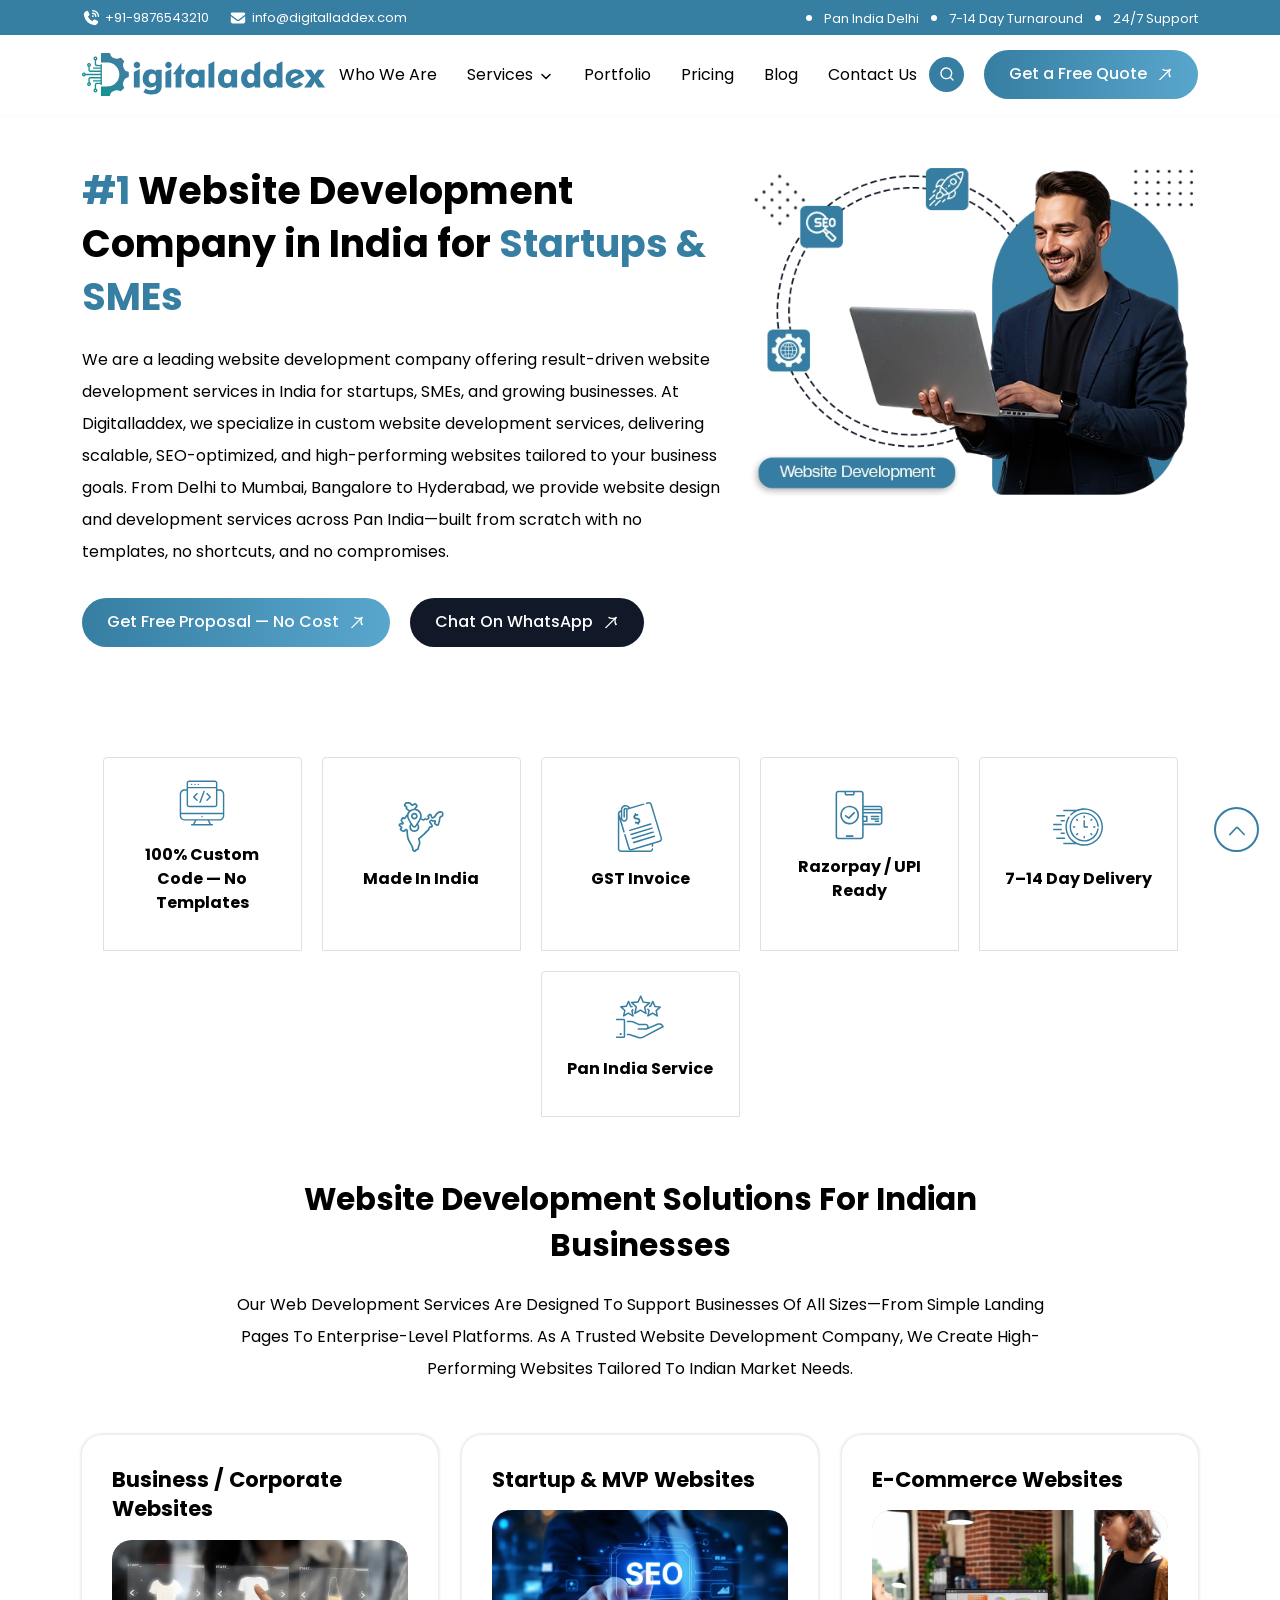
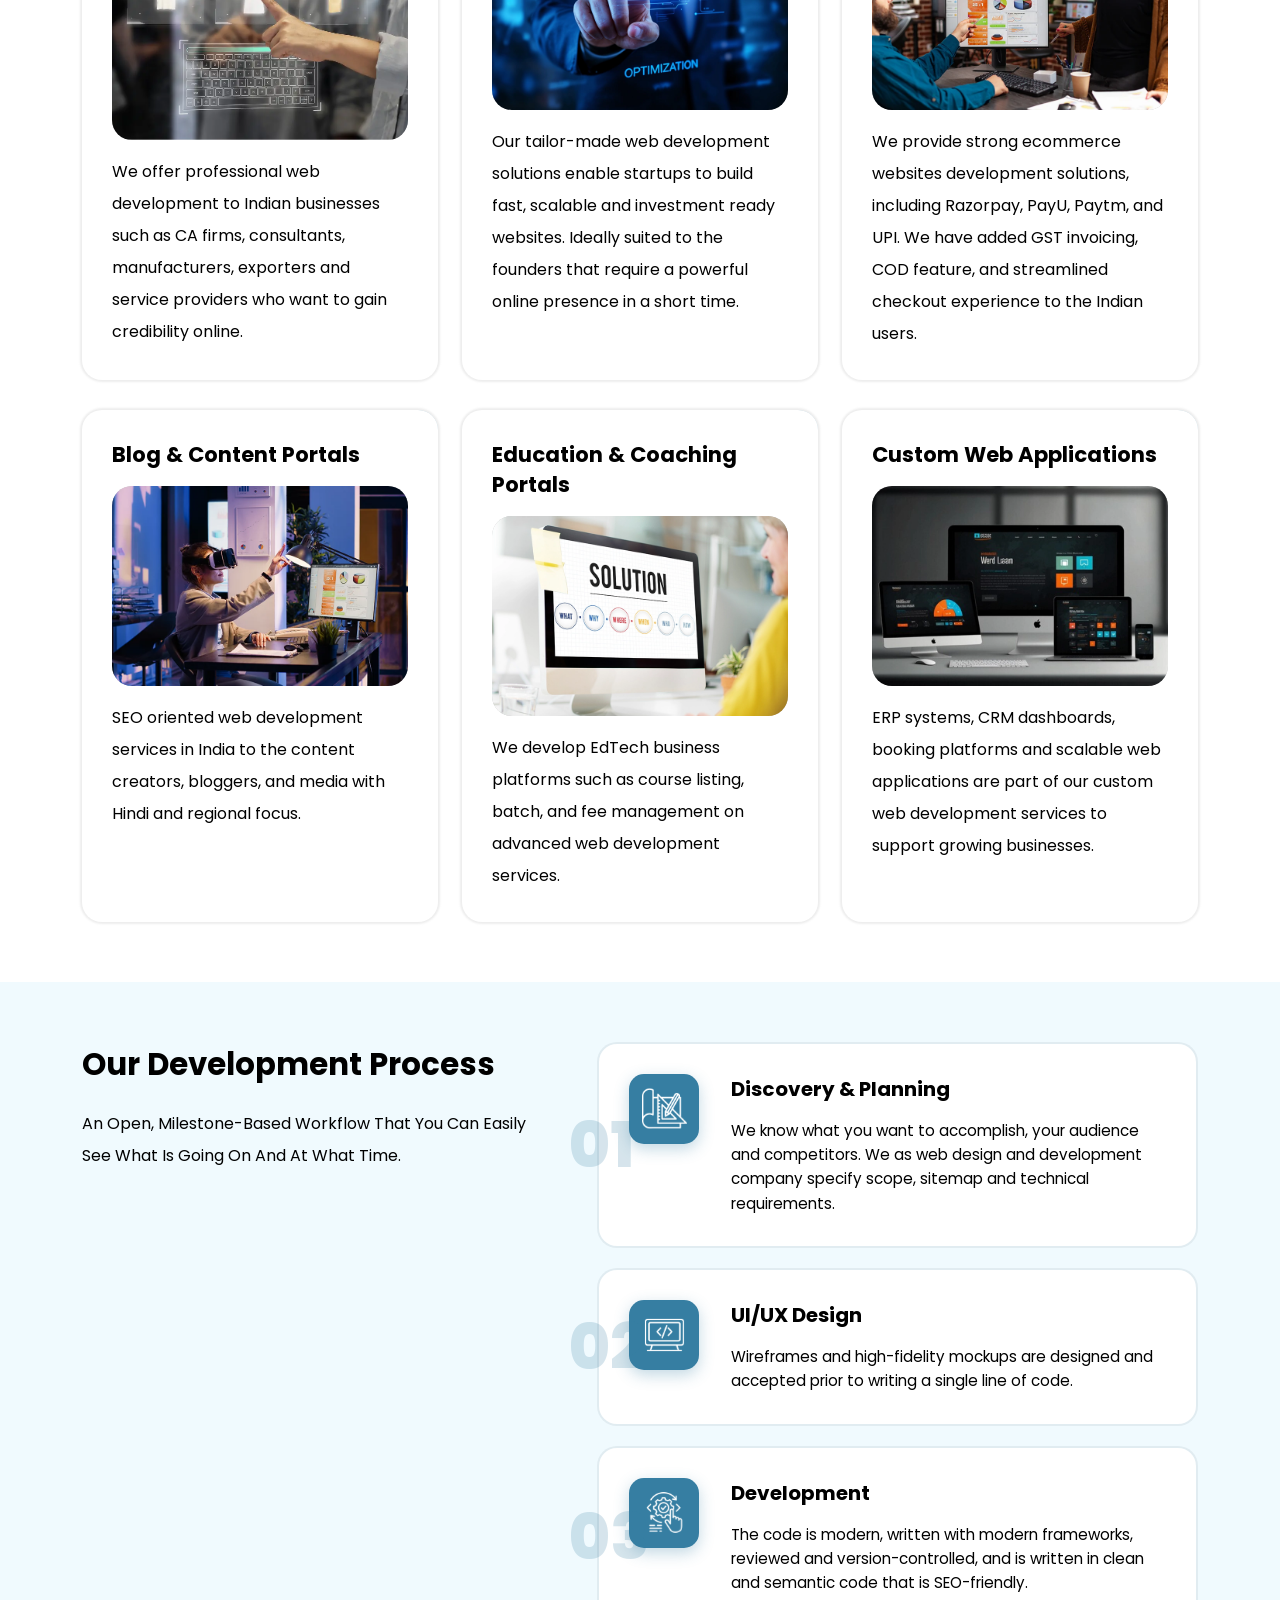
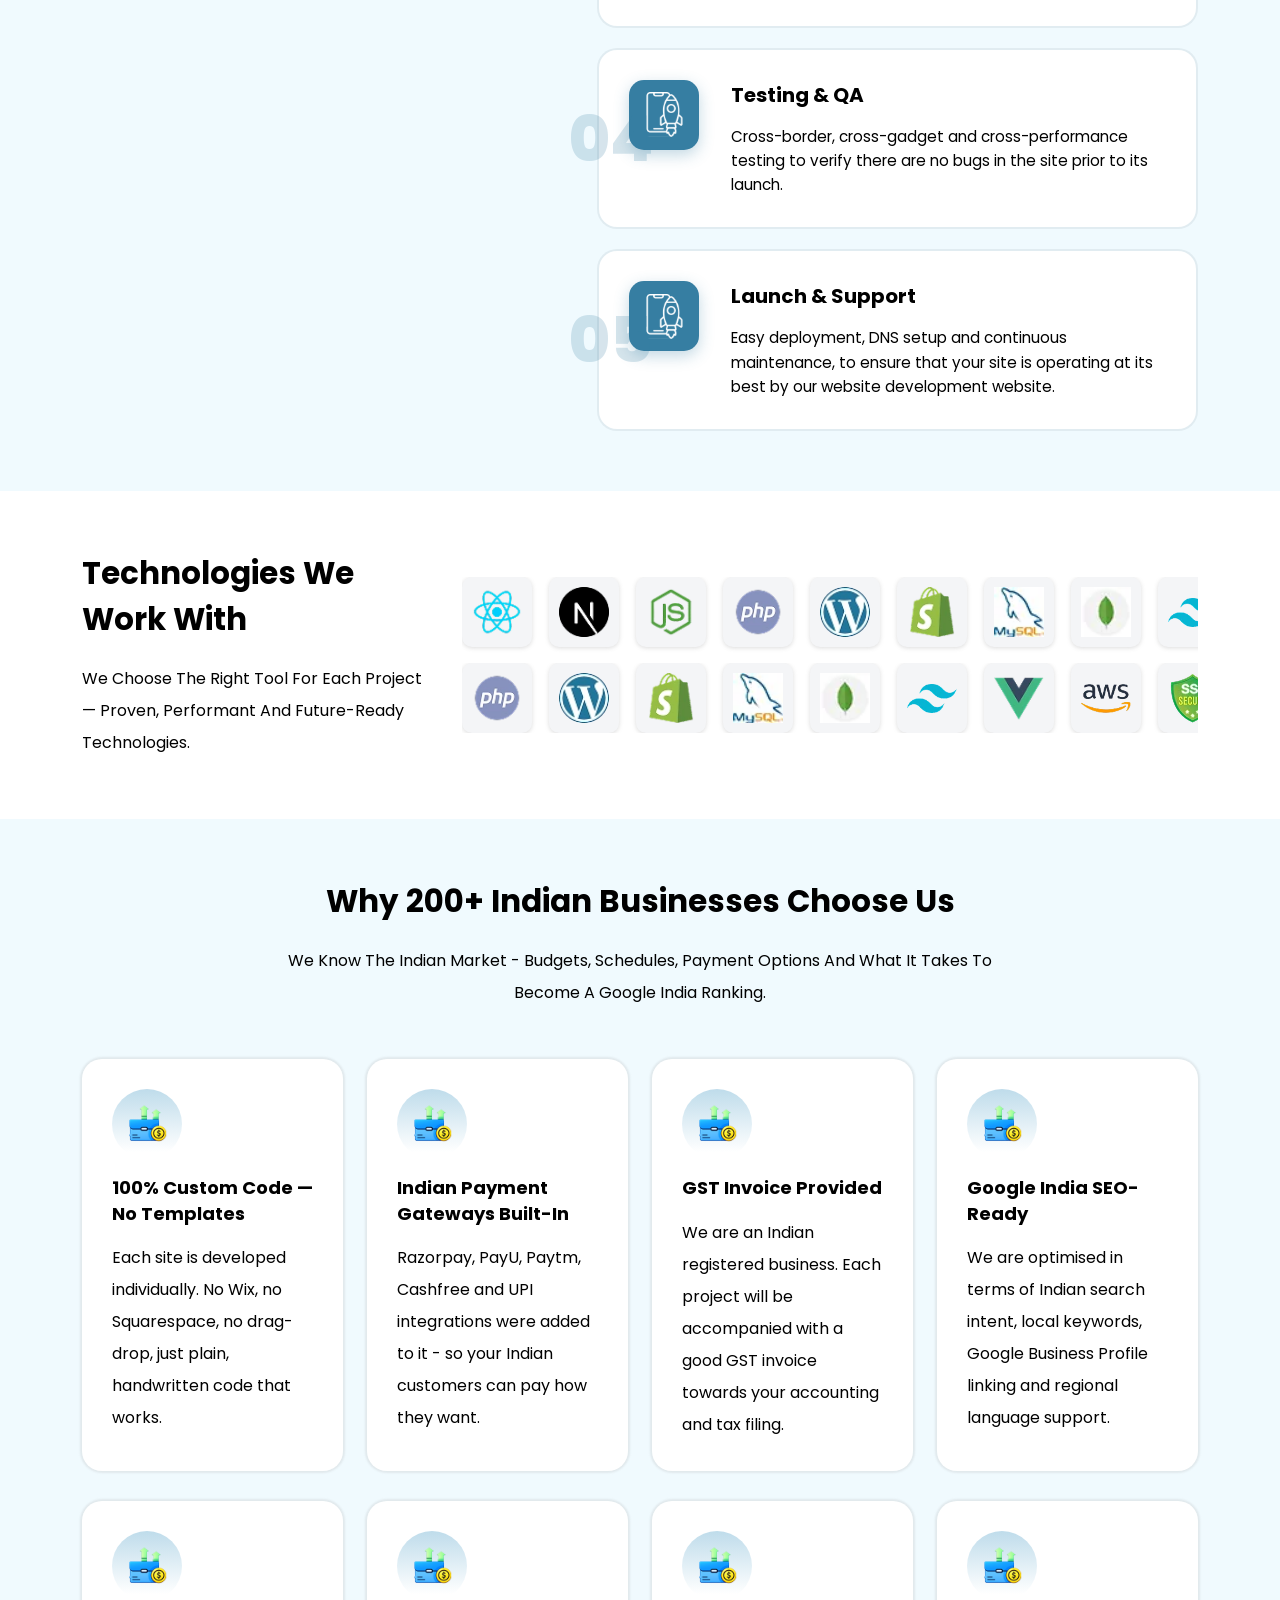
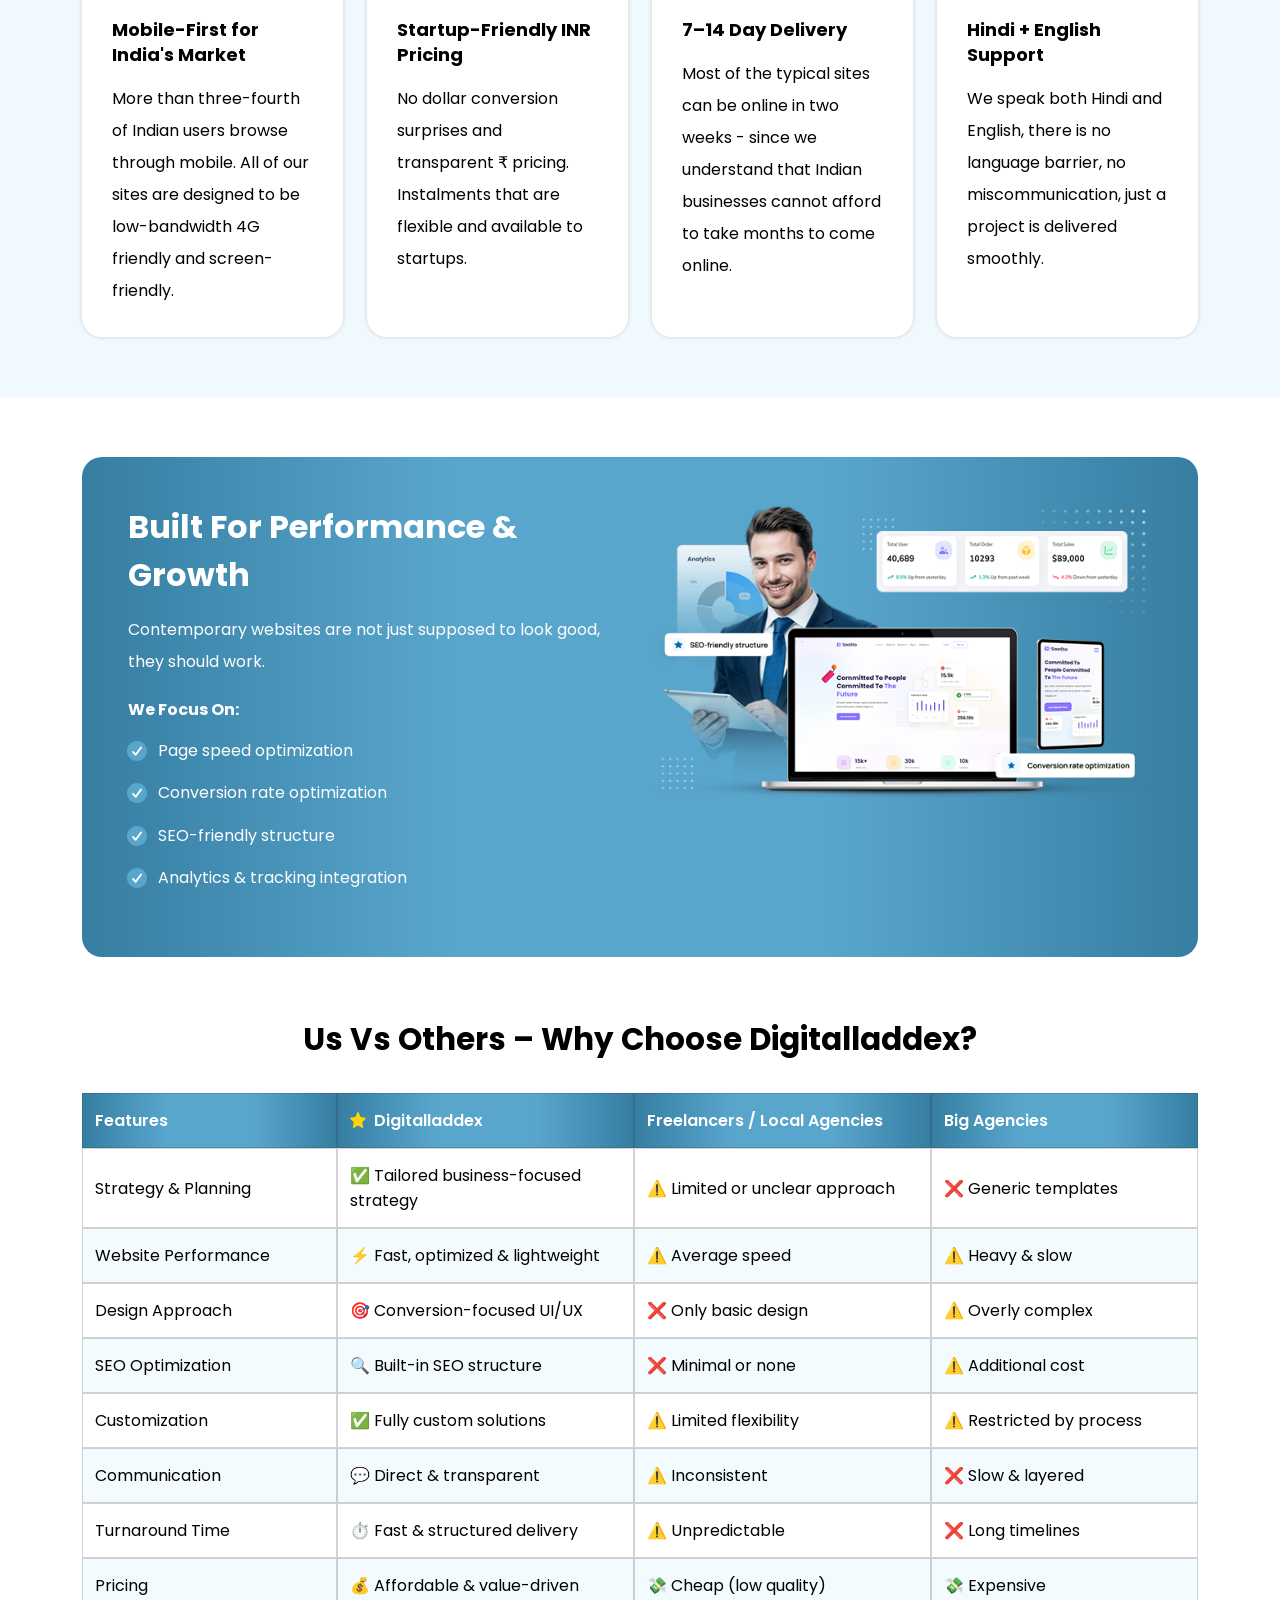
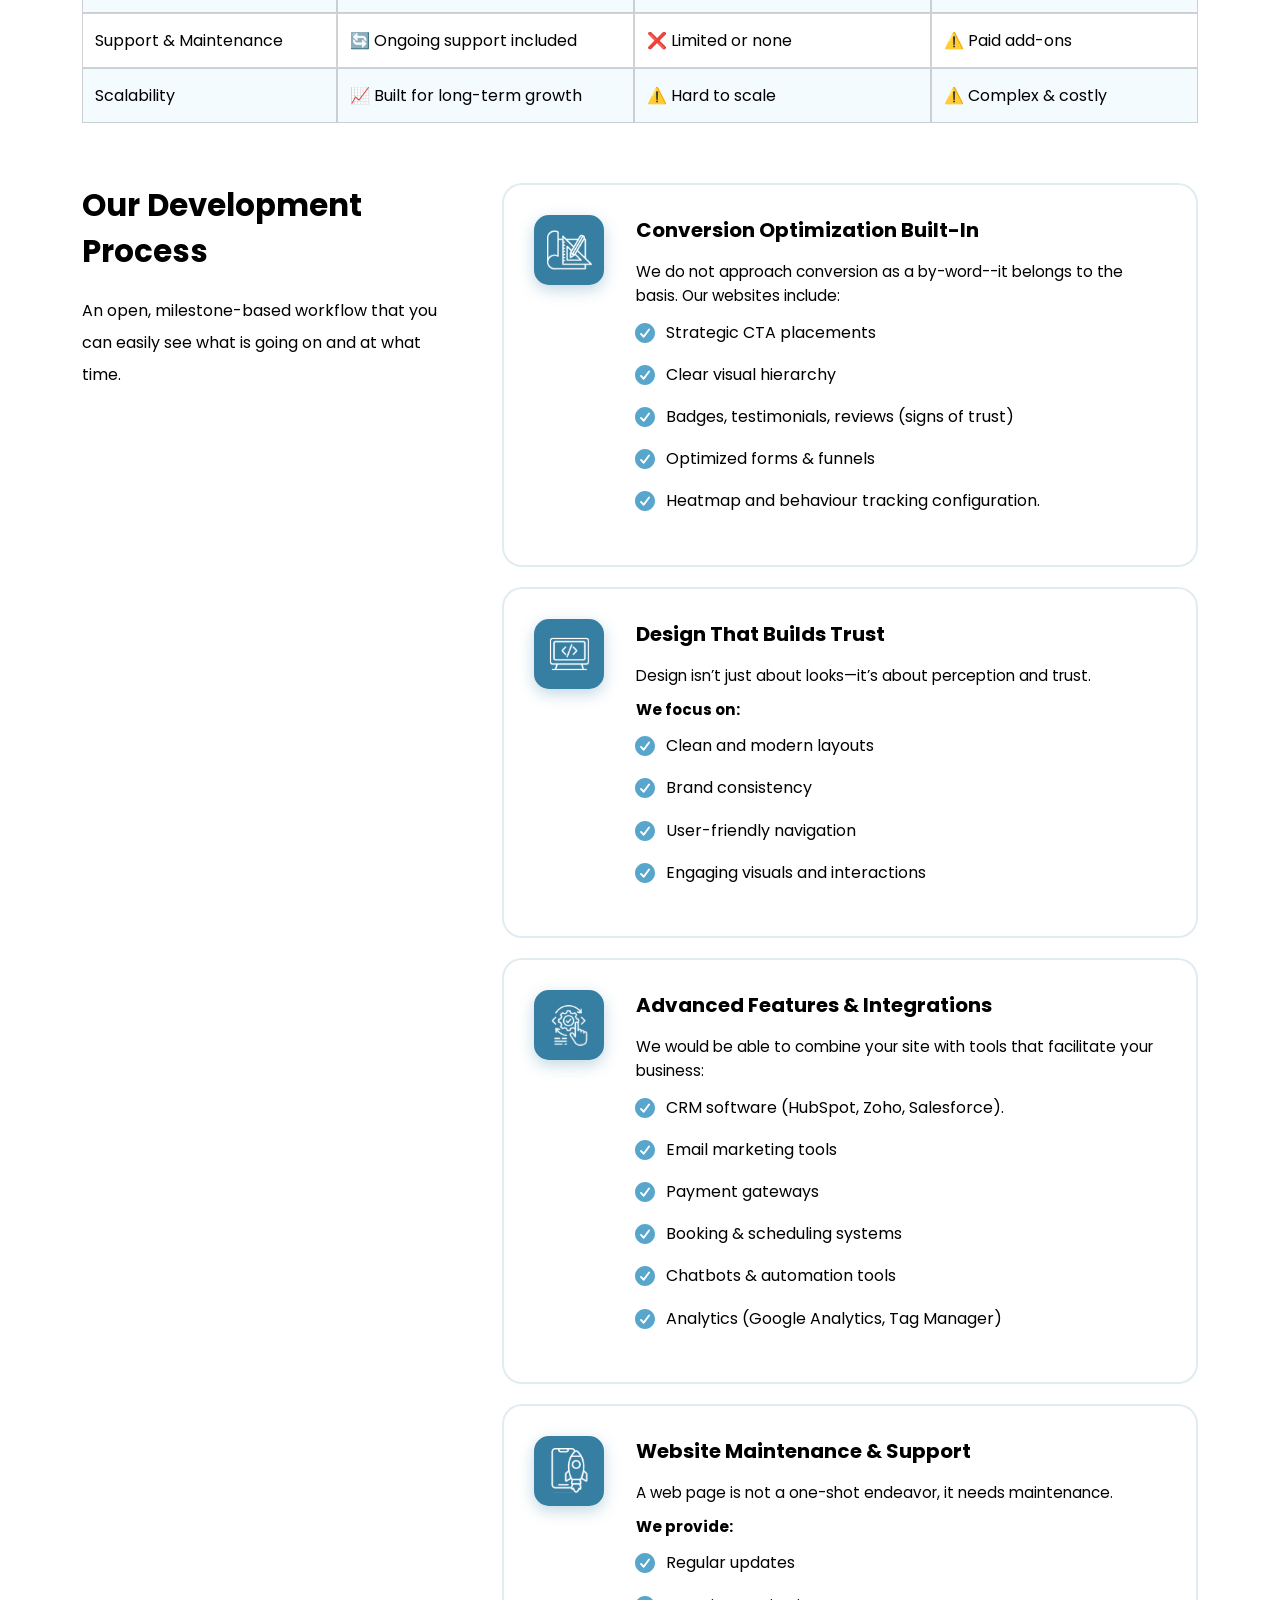
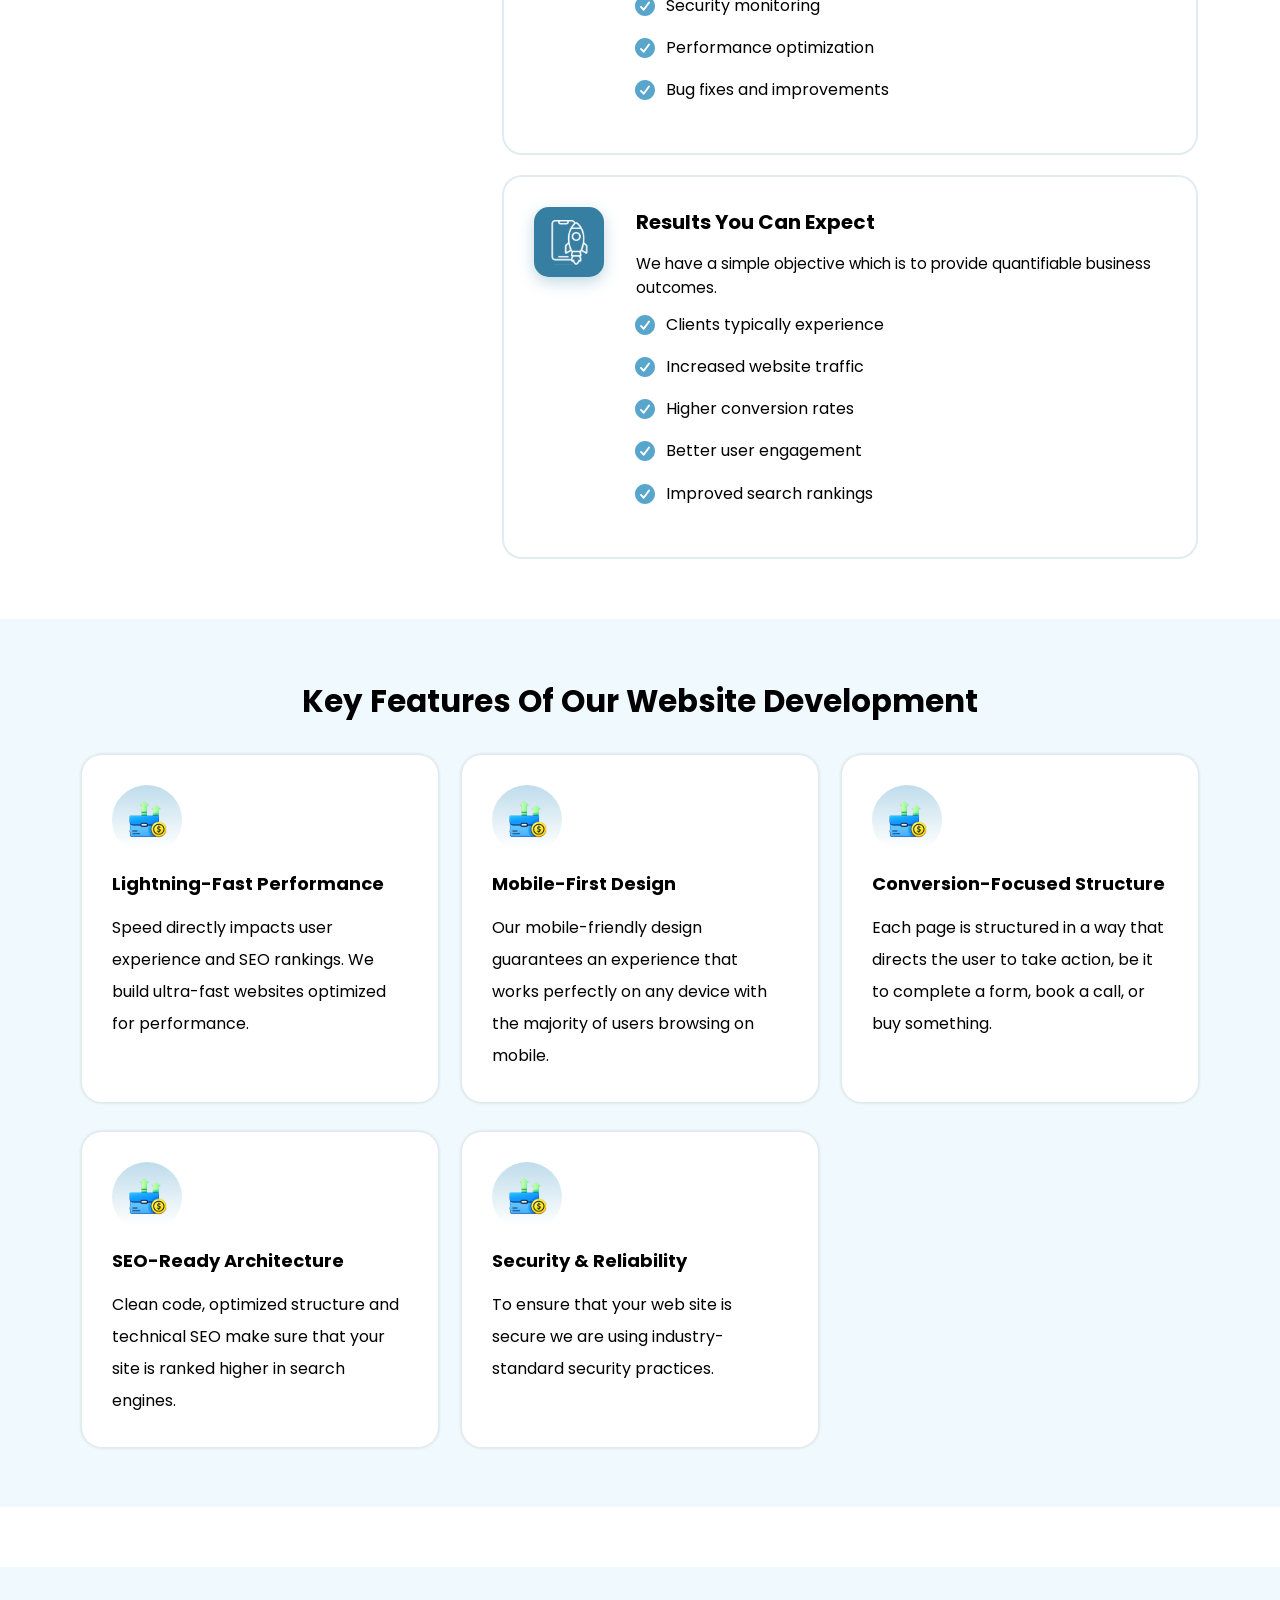
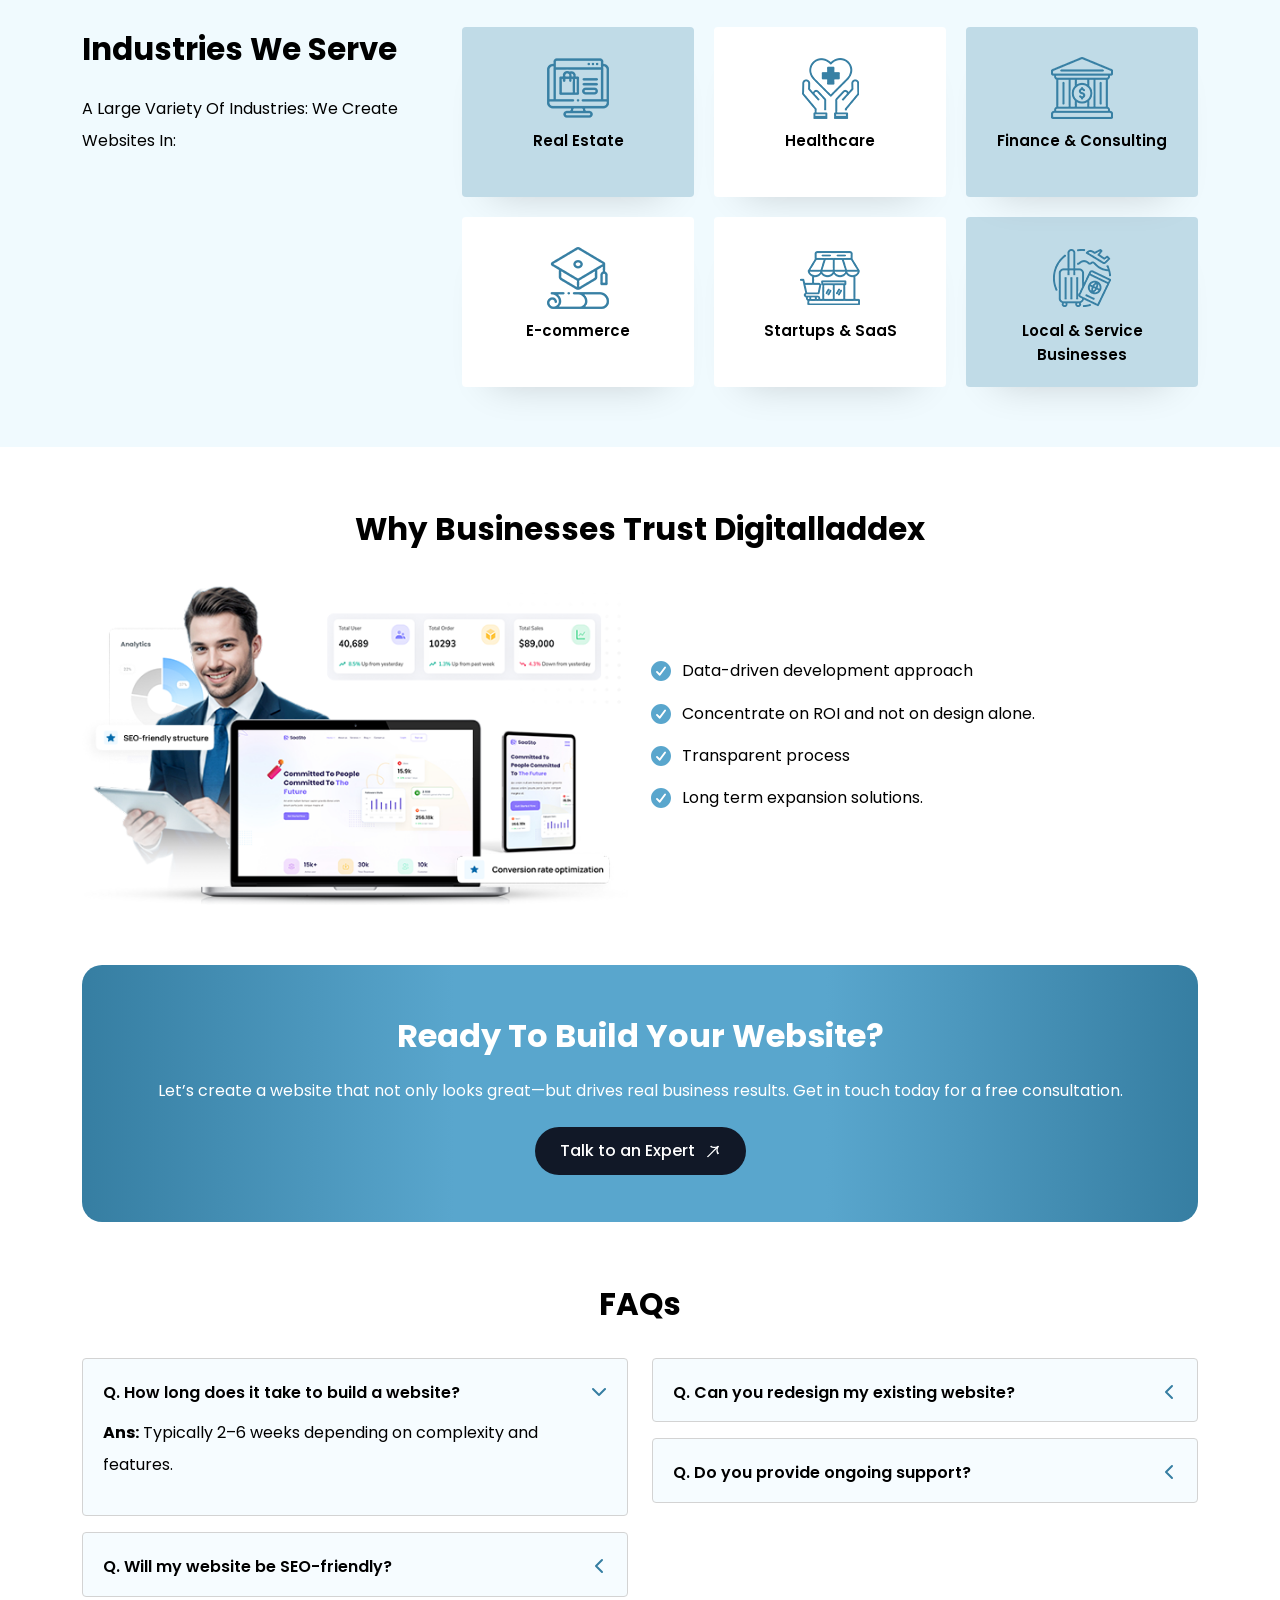
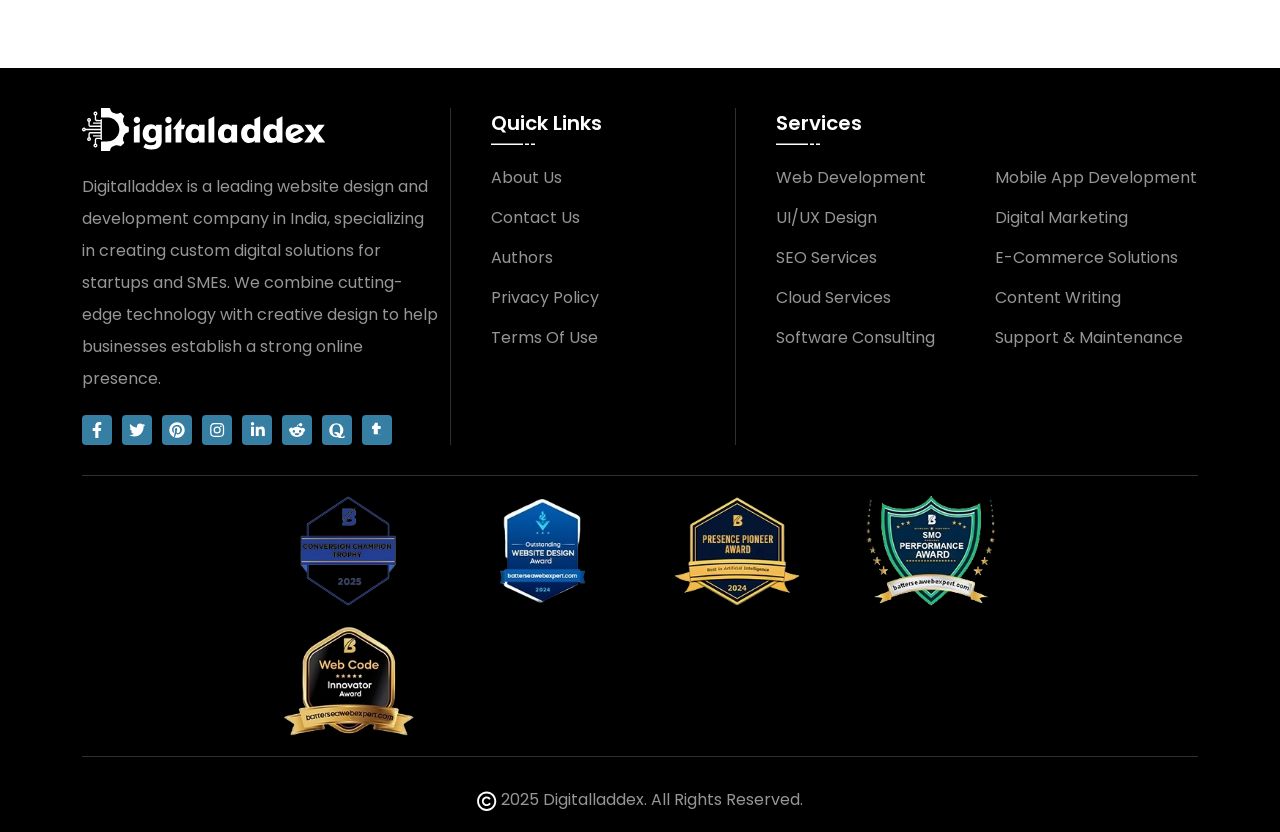
==== commit 0b2bfcce: "responsive fix 3" ====
--- a/website-development-services.html
+++ b/website-development-services.html
@@ -277,7 +277,7 @@
               </div>
             </div>
             <div class="col-lg-5">
-                <img src="/assets/images/Website-development-company.webp" alt="" class="img-fluid">
+                <img src="./assets/images/Website-development-company.webp" alt="" class="img-fluid">
             </div>
              </div>
             </div>
@@ -388,7 +388,7 @@
               </div>
               <div class="img-placeholder">
                 <div>
-                  <img src="../assets/images/ecommerce.webp" class="img-fluid wp-post-image" alt="night queen">
+                  <img src="./assets/images/ecommerce.webp" class="img-fluid wp-post-image" alt="night queen">
                 </div>
               </div>
               <p class="mb-0">We offer professional web development to Indian businesses such as CA firms, consultants, manufacturers, exporters and service providers who want to gain credibility online.
@@ -407,7 +407,7 @@
               </div>
               <div class="img-placeholder">
                 <div>
-                  <img src="../assets/images/seo-optimization.webp" class="img-fluid wp-post-image" alt="night queen">
+                  <img src="./assets/images/seo-optimization.webp" class="img-fluid wp-post-image" alt="night queen">
                 </div>
               </div>
               <p class="mb-0">Our tailor-made web development solutions enable startups to build fast, scalable and investment ready websites. Ideally suited to the founders that require a powerful online presence in a short time.
@@ -427,7 +427,7 @@
               </div>
               <div class="img-placeholder">
                 <div>
-                  <img src="../assets/images/website-optimization.webp" class="img-fluid wp-post-image" alt="night queen">
+                  <img src="./assets/images/website-optimization.webp" class="img-fluid wp-post-image" alt="night queen">
                 </div>
               </div>
               <p class="mb-0">We provide strong ecommerce websites development solutions, including Razorpay, PayU, Paytm, and UPI. We have added GST invoicing, COD feature, and streamlined checkout experience to the Indian users.
@@ -448,7 +448,7 @@
               </div>
               <div class="img-placeholder">
                 <div>
-                  <img src="../assets/images/immersive-design.webp" class="img-fluid wp-post-image" alt="night queen">
+                  <img src="./assets/images/immersive-design.webp" class="img-fluid wp-post-image" alt="night queen">
                 </div>
               </div>
               <p class="mb-0">SEO oriented web development services in India to the content creators, bloggers, and media with Hindi and regional focus.
@@ -469,7 +469,7 @@
               </div>
               <div class="img-placeholder">
                 <div>
-                  <img src="../assets/images/custom-solution.webp" class="img-fluid wp-post-image" alt="night queen">
+                  <img src="./assets/images/custom-solution.webp" class="img-fluid wp-post-image" alt="night queen">
                 </div>
               </div>
               <p class="mb-0">We develop EdTech business platforms such as course listing, batch, and fee management on advanced web development services.
@@ -490,7 +490,7 @@
               </div>
               <div class="img-placeholder">
                 <div>
-                  <img src="../assets/images/responsive-web-design.webp" class="img-fluid wp-post-image" alt="night queen">
+                  <img src="./assets/images/responsive-web-design.webp" class="img-fluid wp-post-image" alt="night queen">
                 </div>
               </div>
               <p class="mb-0">ERP systems, CRM dashboards, booking platforms and scalable web applications are part of our custom web development services to support growing businesses.
@@ -512,9 +512,9 @@
 
         <div class="row row-gap">
           <div class="col-lg-5 v-center">
-            <div class="dl-sep flex-column industries-head gap-20 sticky">
+            <div class="dl-sep flex-column industries-head gap-20 sticky mb-0">
               <div class="main-head">Our Development Process</div>
-              <p>An open, milestone-based workflow that you can easily see what is going on and at what time.</p>
+              <p class="mb-0">An open, milestone-based workflow that you can easily see what is going on and at what time.</p>
             </div>
           </div>
           <div class="col-lg-7">
@@ -827,7 +827,7 @@
       </ul>
   </div>
   <div class="col-lg-6">
-    <img src="/assets/images/built-for-performance-growth.webp" alt="" class="img-fluid">
+    <img src="./assets/images/built-for-performance-growth.webp" alt="" class="img-fluid">
  
   </div>
 </div>
@@ -933,19 +933,17 @@
     <!-- table end -->
 
     <!-- new section start -->
-     <div class="sec-space">
-
-      <div class="container">
+      <div class="container sec-space">
 
         <div class="row row-gap">
           <div class="col-lg-4 v-center">
-            <div class="dl-sep flex-column industries-head gap-20 sticky">
+            <div class="flex-column industries-head gap-20 sticky">
               <div class="main-head">Our Development Process</div>
               <p>An open, milestone-based workflow that you can easily see what is going on and at what time.</p>
             </div>
           </div>
           <div class="col-lg-8">
-            <div class="process-steps grid">
+            <div class="process-steps grid process-center">
               <div class="process-item">
                 <div class="process-content">
                   <div class="process-body">
@@ -1058,7 +1056,6 @@
         </div>
 
       </div>
-    </div>
     <!-- new section end -->
 
      <!-- Why choose start -->
@@ -1167,7 +1164,7 @@
             </div>
           </div>
           <div class="col-xl-8">
-            <div class="grid-3">
+            <div class="grid-md-3 sm-grid-2">
               <div class="icon-set">
                 <div class="industry-box cd1">
                   <div class="industry-icon ">
@@ -1227,7 +1224,7 @@
             </div>
            <div class="row row-gap vcenter">
             <div class="col-lg-6">
-              <img src="/assets/images/built-for-performance-growth.webp" alt="" class="img-fluid">
+              <img src="./assets/images/built-for-performance-growth.webp" alt="" class="img-fluid">
             </div>
             <div class="col-lg-6">
             
--- a/assets/css/layout.css
+++ b/assets/css/layout.css
@@ -841,6 +841,7 @@
  list-style: none;
  position: relative;
  padding-left: 6px;
+ text-align: left;
 }
 
 .list-icon li::before{
@@ -1806,6 +1807,10 @@
     margin: 0 15px;
   }
 
+    .grid-md-3 {
+  grid-template-columns: repeat(3, 1fr);
+}
+
 }
 
 .col-6 {
@@ -2057,6 +2062,8 @@
     row-gap: 10px;
   }
 
+
+
 }
 
 @media screen and (max-width:600px) {
--- a/assets/css/style.css
+++ b/assets/css/style.css
@@ -1214,6 +1214,15 @@
   .grid-4 {
     grid-template-columns: repeat(3,1fr);
   }
+
+    .hero-section .row{
+    flex-direction: column-reverse;
+  }
+  .hero-section img{
+    width: 400px;
+    height: 300px;
+    object-fit: contain;
+  }
 }
 
 @media screen and (max-width: 600px) {
@@ -1238,6 +1247,22 @@
     padding: 10px !important;
   }
 
+  .process-center .process-body{
+    text-align: left !important;
+    align-items: flex-start !important;
+  }
+
+  .sm-grid-2{
+    grid-template-columns: repeat(2,1fr) !important;
+  }
+
+  .hero-section img{
+    width: 100%;
+    height: 100%;
+    object-fit: contain;
+  }
+
+
 }
 
 
@@ -1248,7 +1273,7 @@
 }
 
 .custom-table{
-  overflow-x: scroll;
+  overflow-x: auto;
 }
 /* custom table end */
 
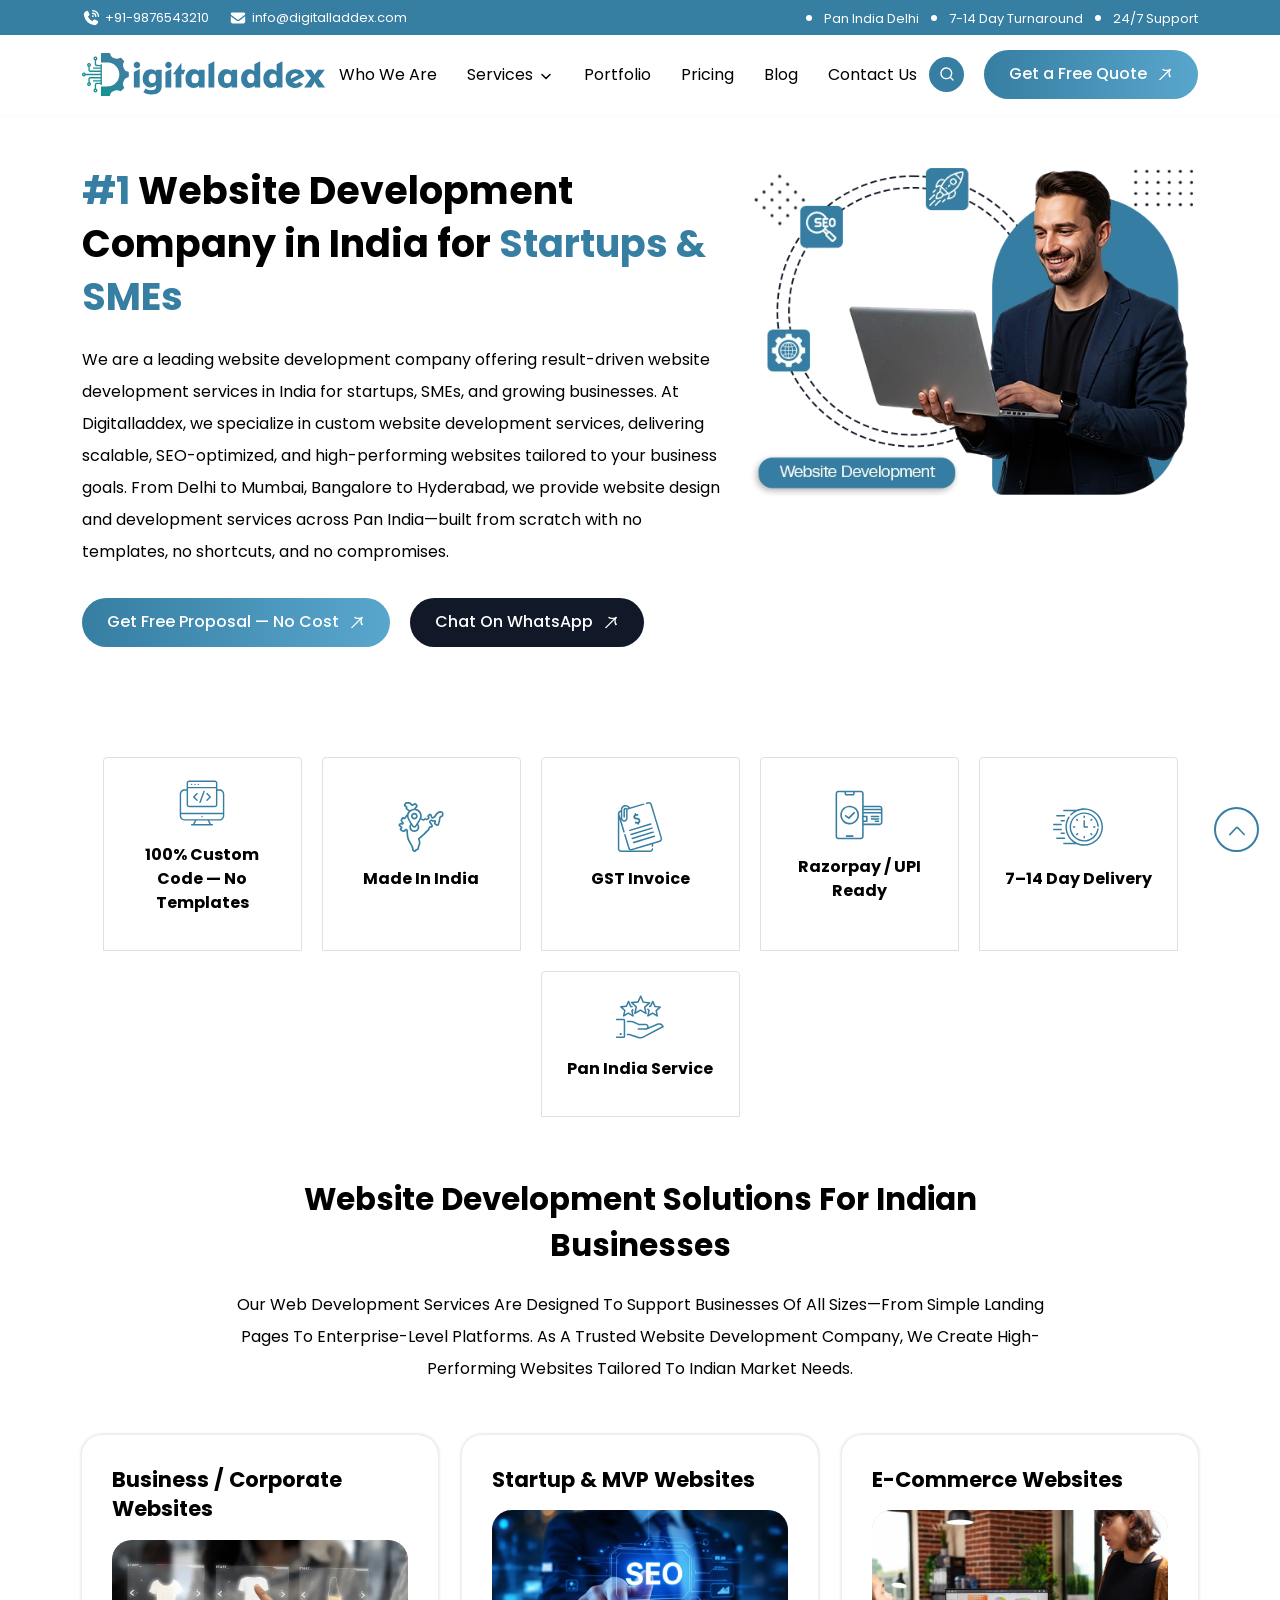
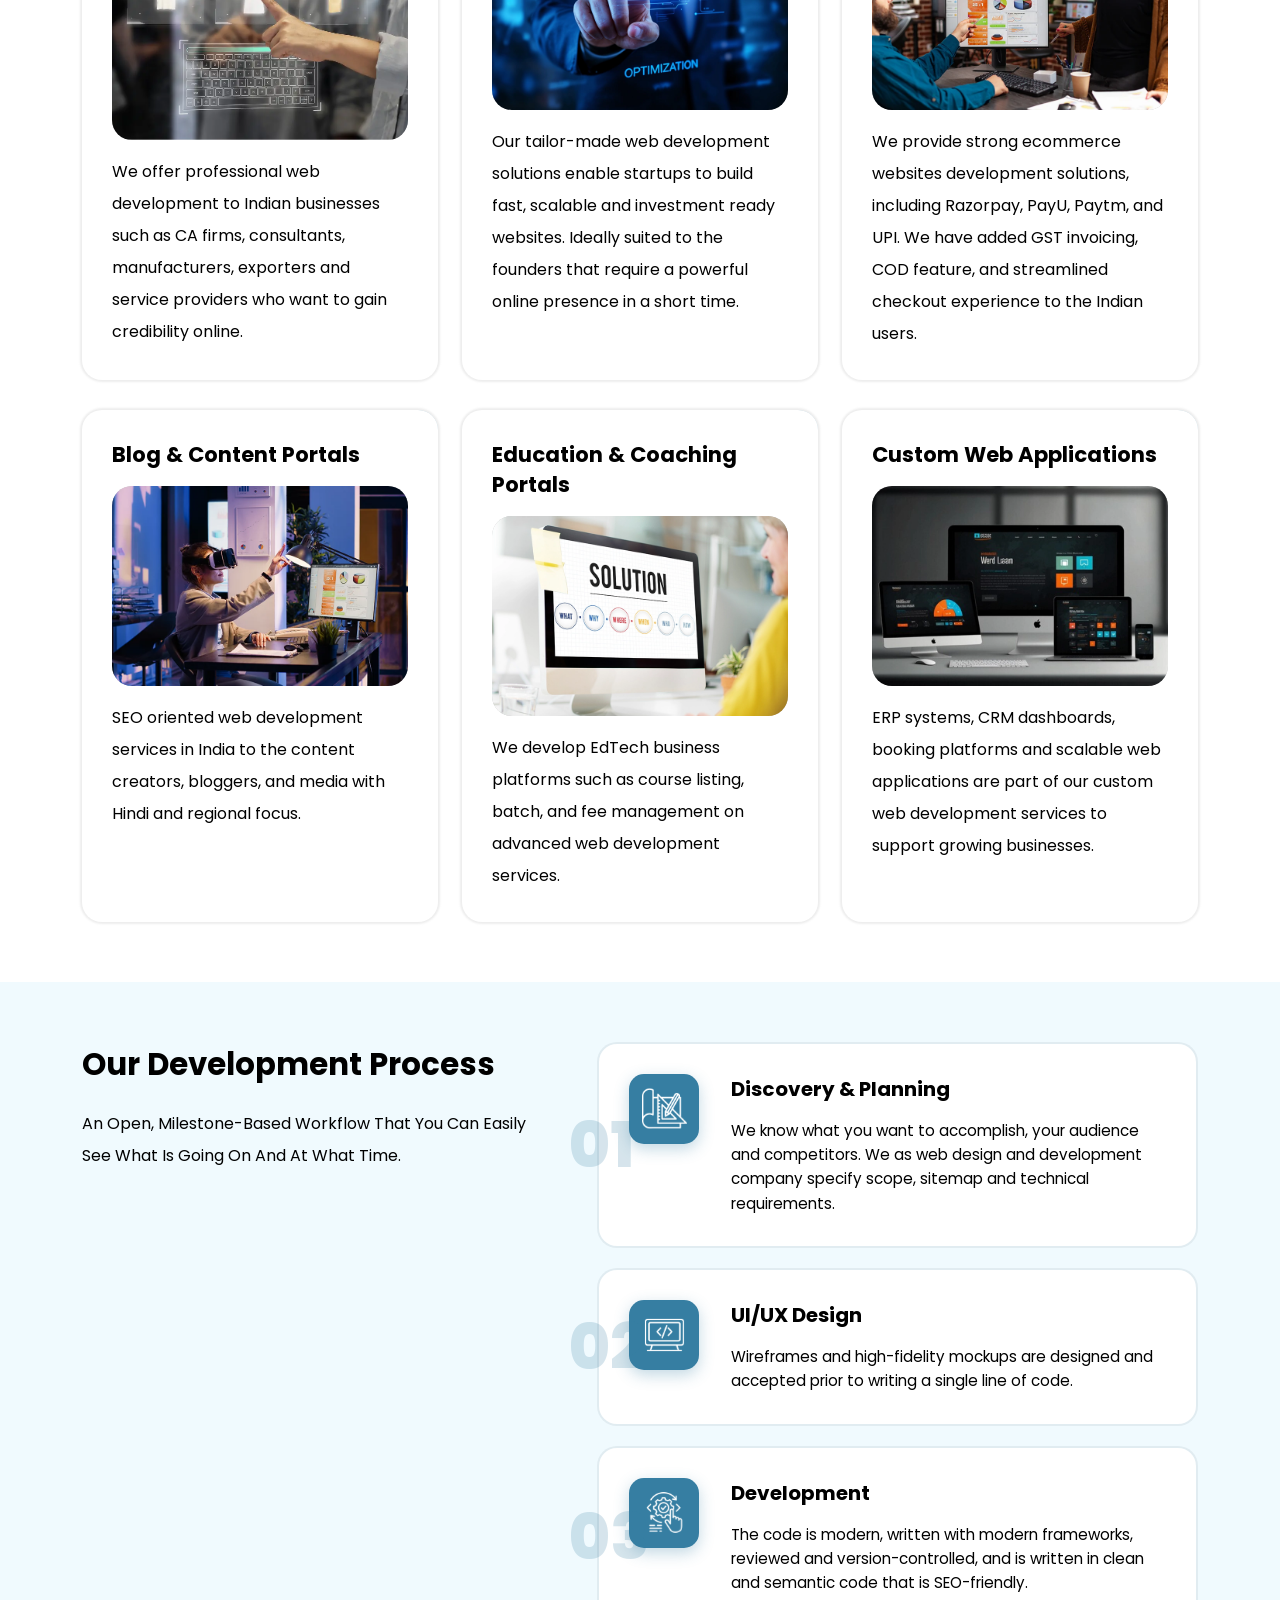
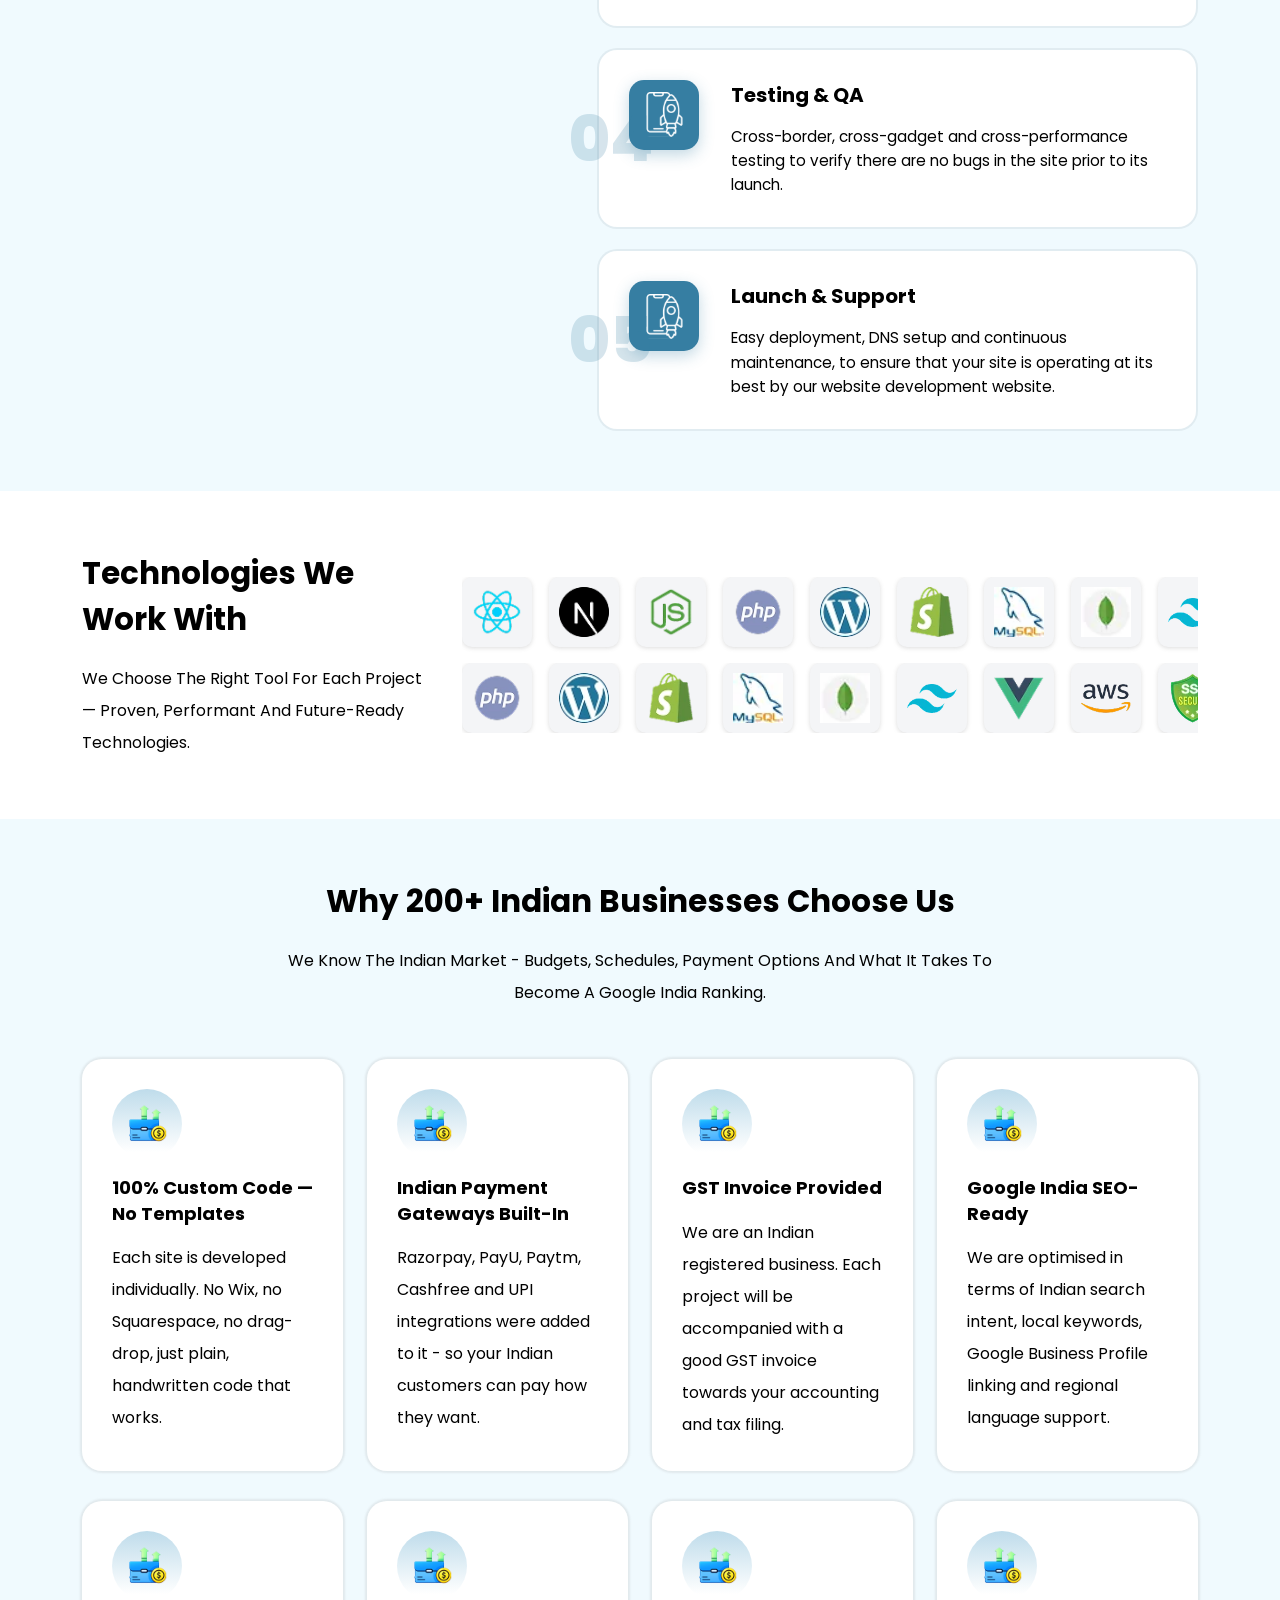
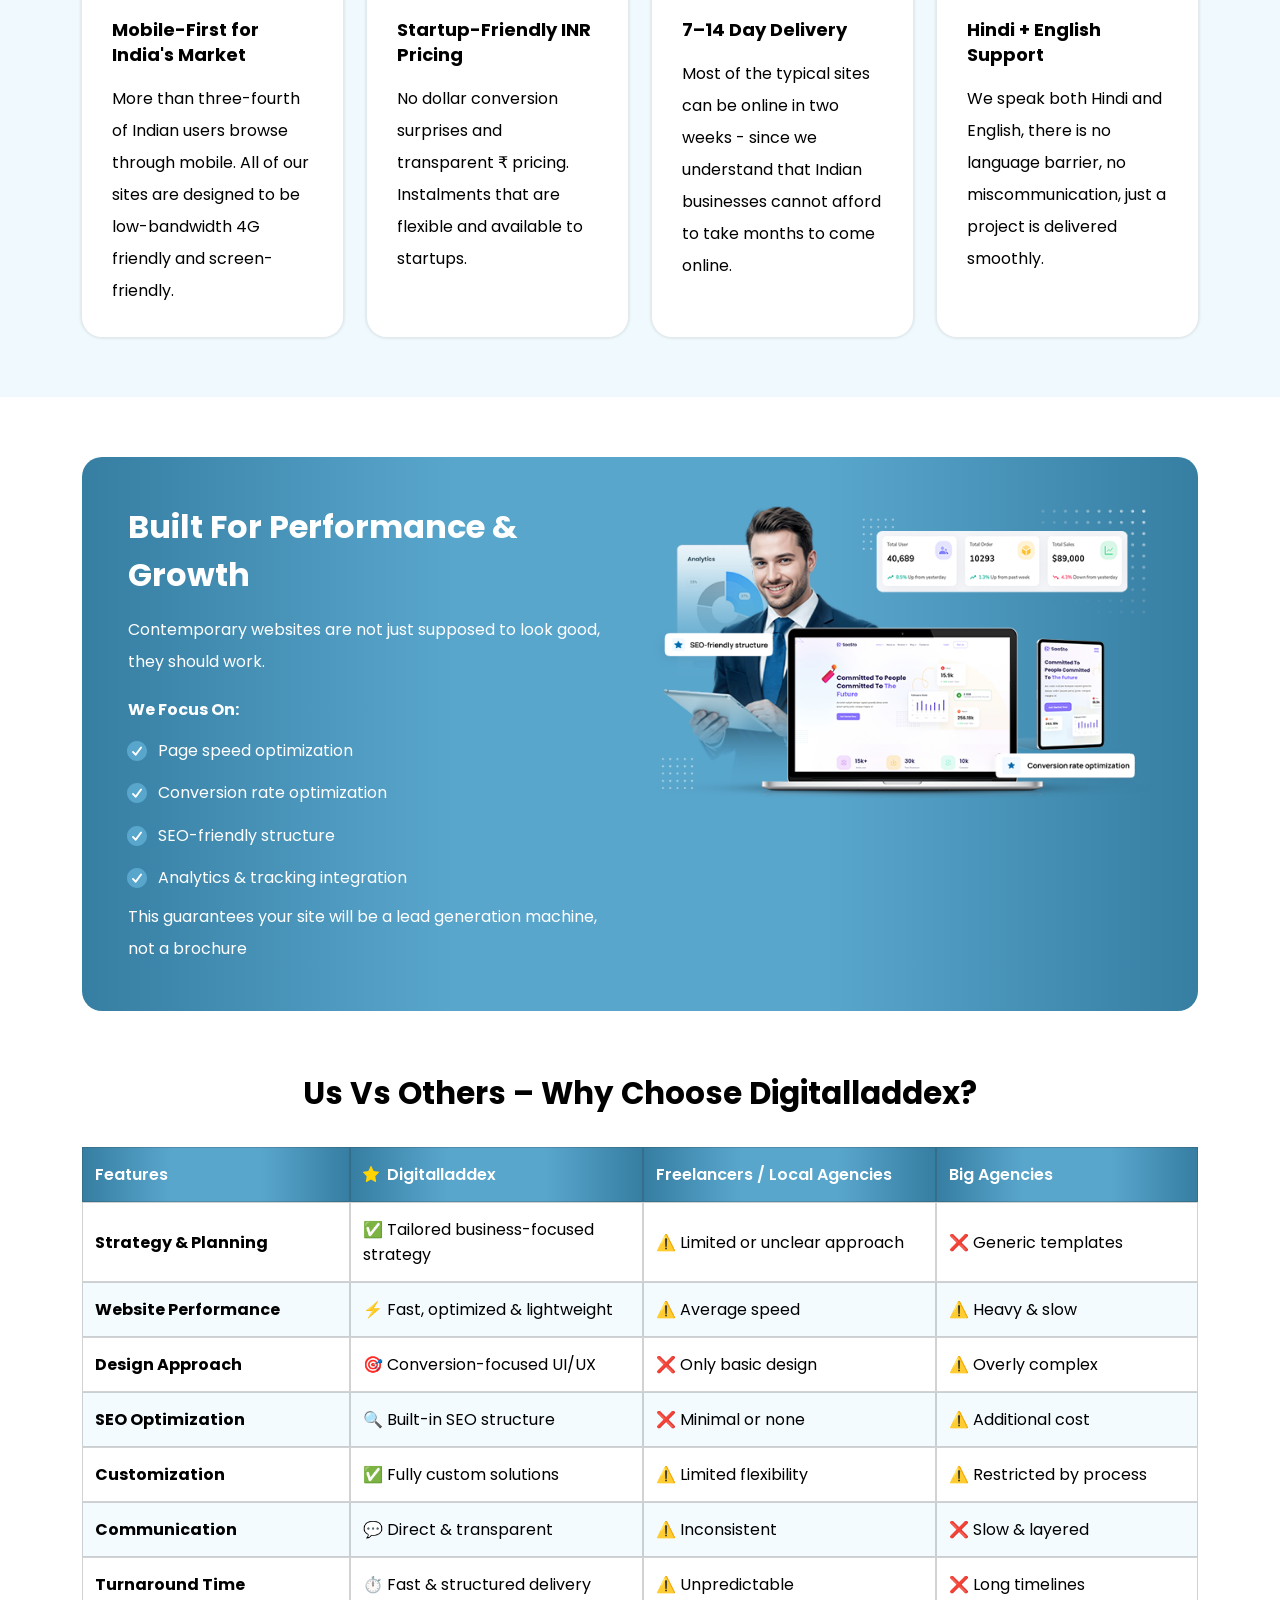
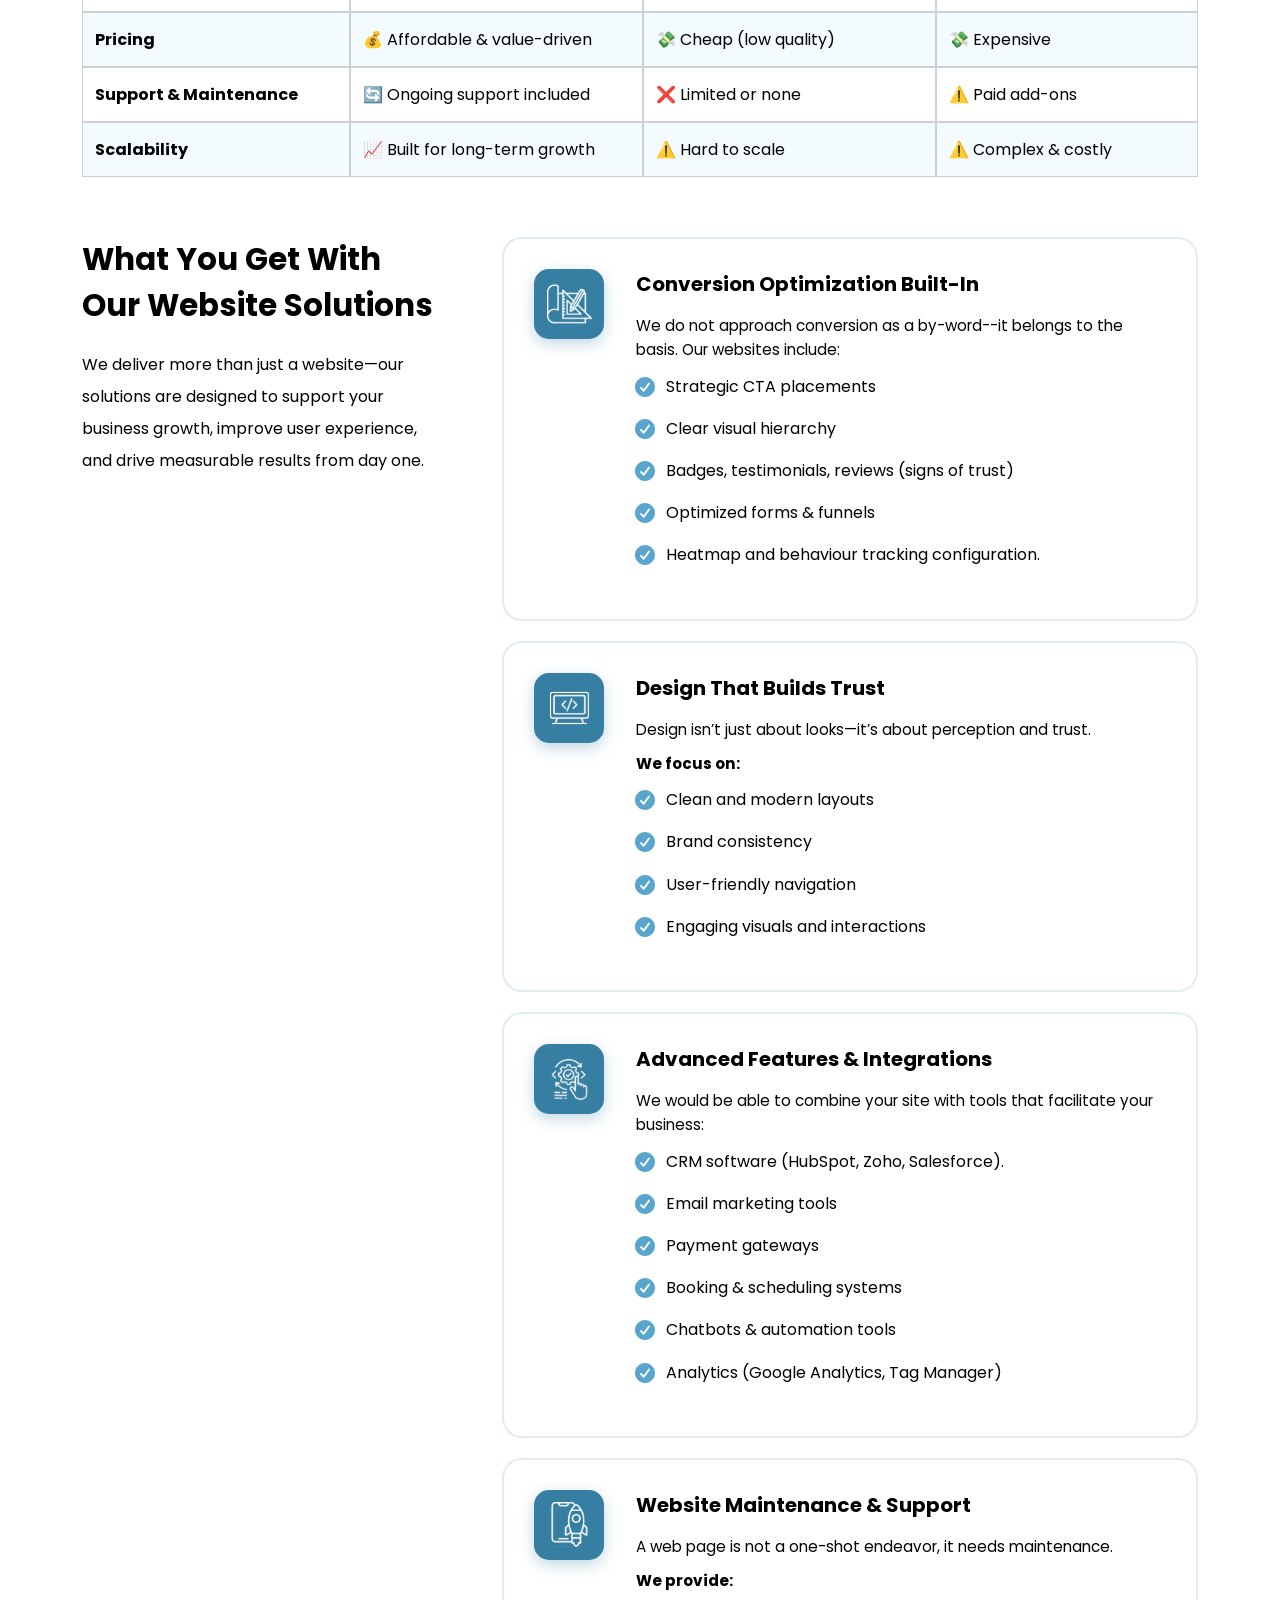
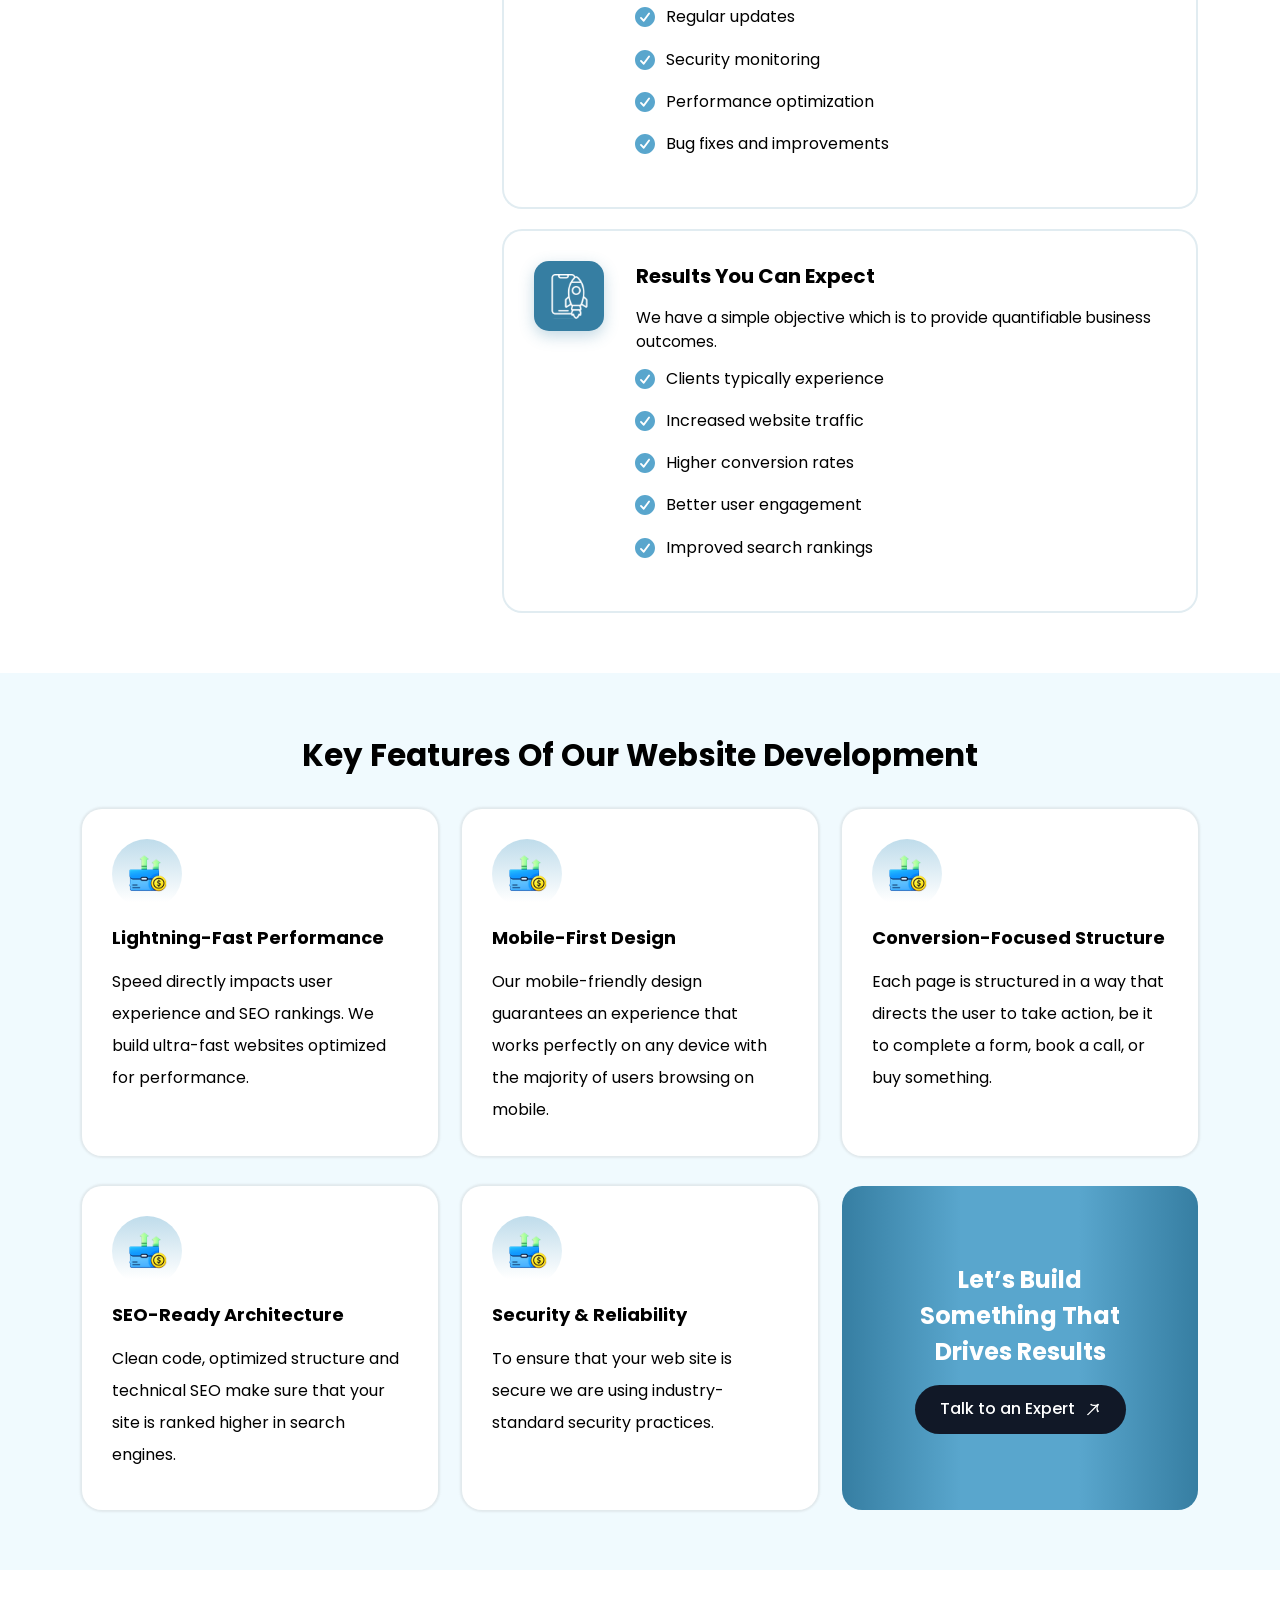
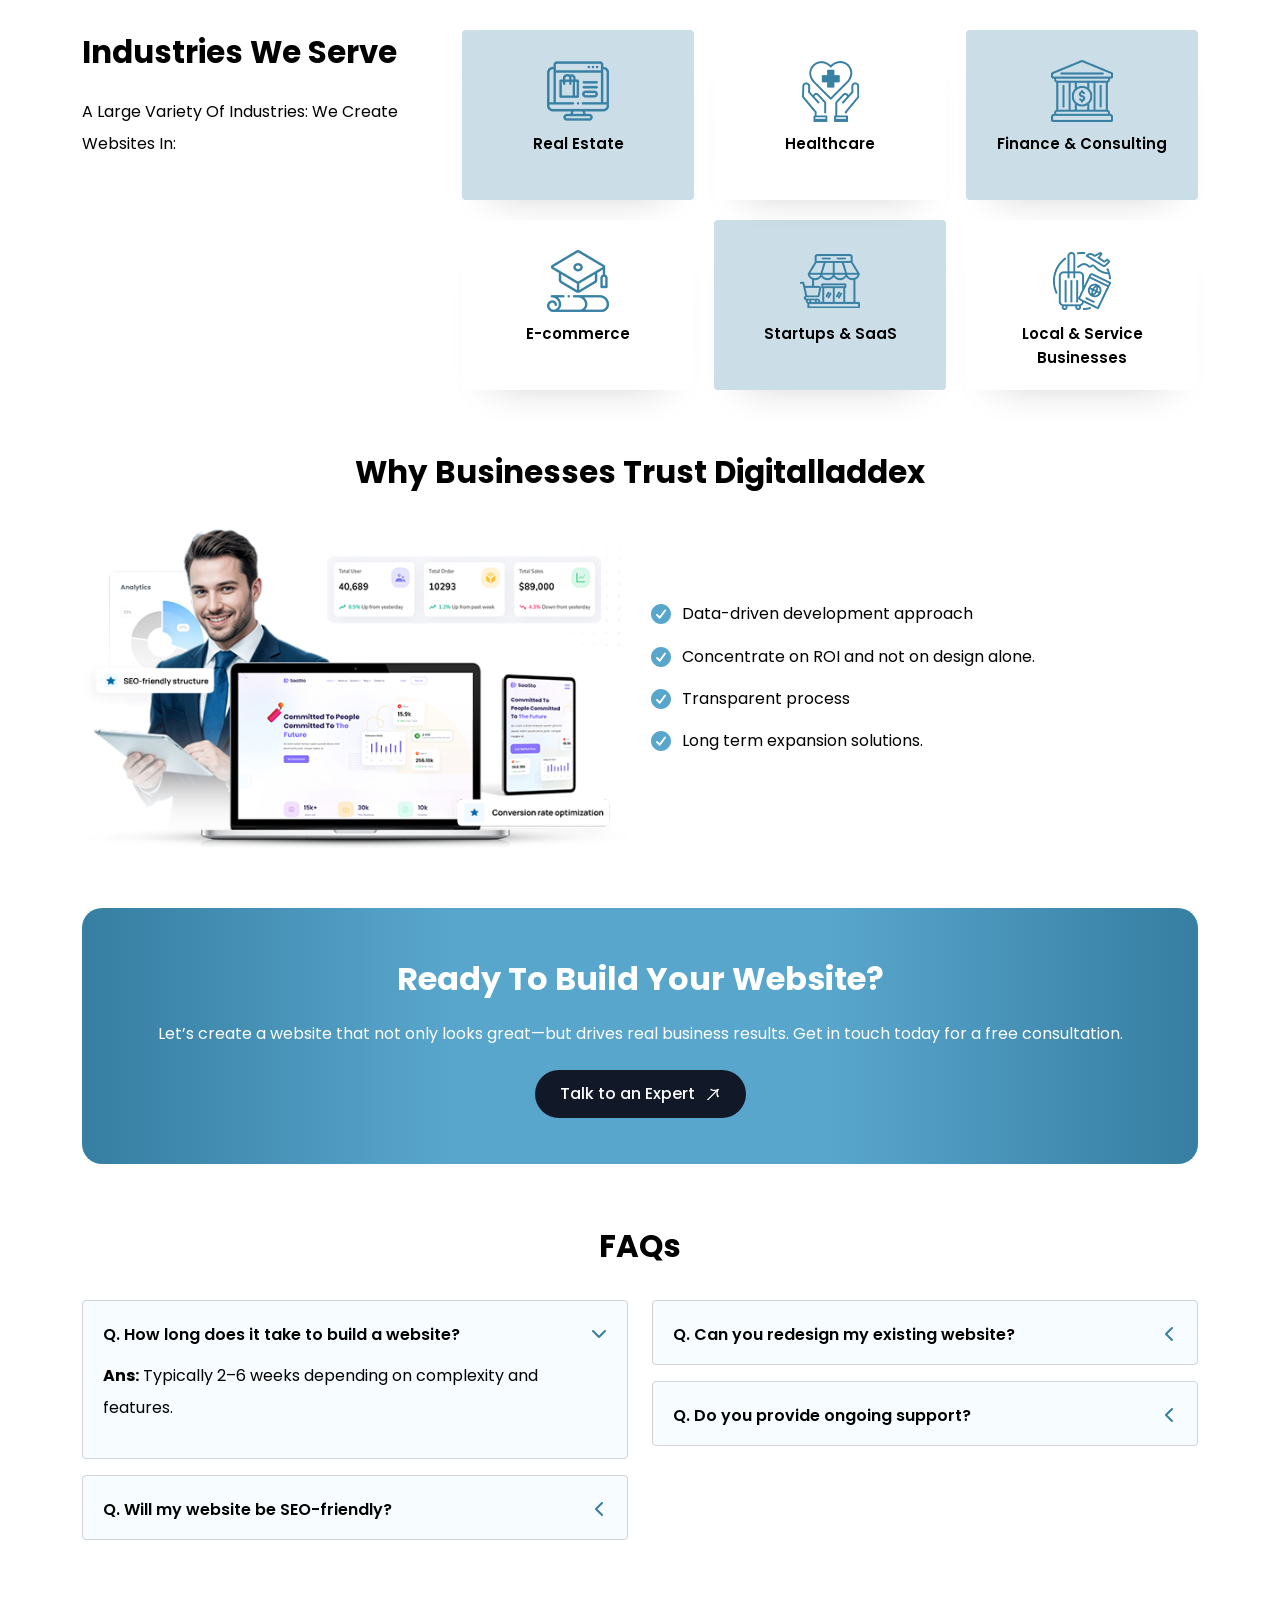
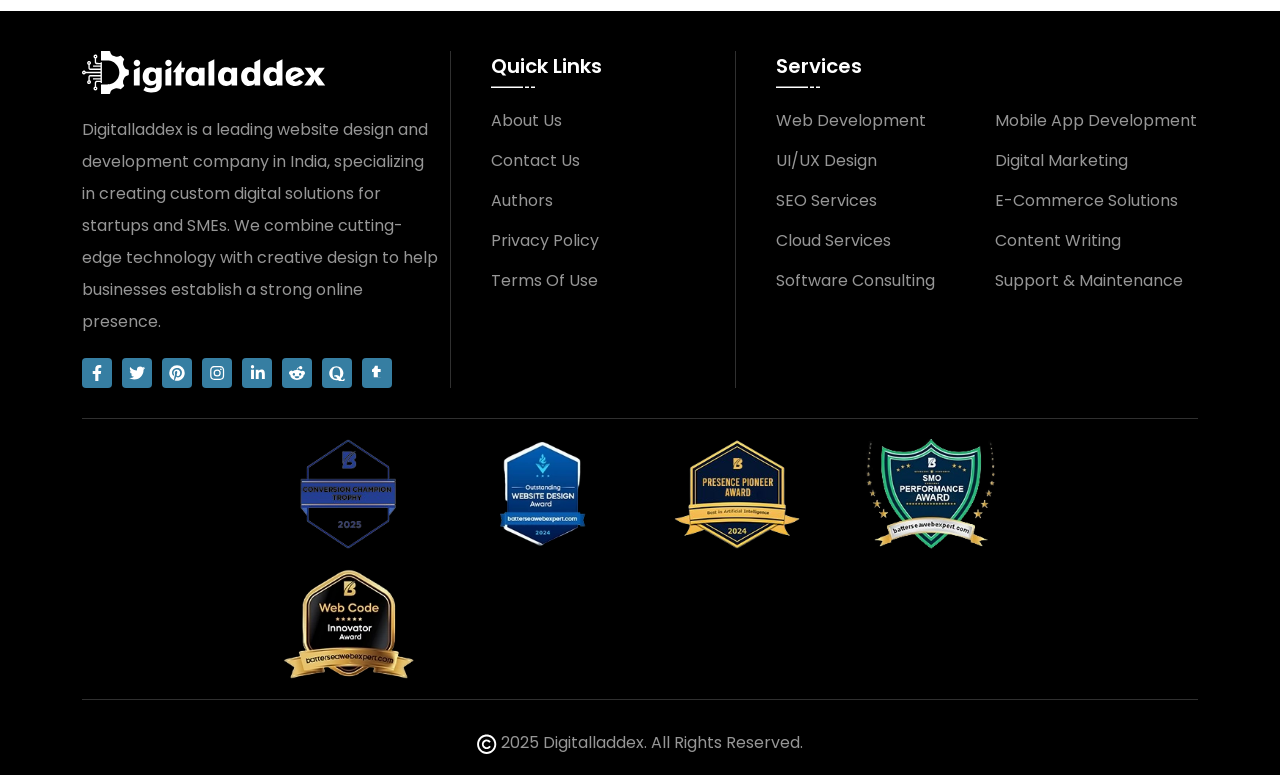
==== commit 616e9d69: "responsive fix 4" ====
--- a/website-development-services.html
+++ b/website-development-services.html
@@ -819,12 +819,13 @@
           <div class="h2 text-white">Built for Performance & Growth</div>
           <p class="text-white">Contemporary websites are not just supposed to look good, they should work.</p>
       <h6 class="text-white">We focus on:</h6>
-      <ul class="list-icon text-white">
+      <ul class="list-icon text-white mb-10">
         <li>Page speed optimization</li>
         <li>Conversion rate optimization</li>
         <li>SEO-friendly structure</li>
         <li>Analytics & tracking integration</li>
       </ul>
+      <p class="text-white mb-0">This guarantees your site will be a lead generation machine, not a brochure</p>
   </div>
   <div class="col-lg-6">
     <img src="./assets/images/built-for-performance-growth.webp" alt="" class="img-fluid">
@@ -866,61 +867,61 @@
         </thead>
          <tbody>
     <tr>
-      <td>Strategy & Planning</td>
+      <td><strong>Strategy & Planning</strong></td>
       <td>✅ Tailored business-focused strategy</td>
       <td>⚠️ Limited or unclear approach</td>
       <td>❌ Generic templates</td>
     </tr>
     <tr>
-      <td>Website Performance</td>
+      <td><strong>Website Performance</strong></td>
       <td>⚡ Fast, optimized & lightweight</td>
       <td>⚠️ Average speed</td>
       <td>⚠️ Heavy & slow</td>
     </tr>
     <tr>
-      <td>Design Approach</td>
+      <td><strong>Design Approach</strong></td>
       <td>🎯 Conversion-focused UI/UX</td>
       <td>❌ Only basic design</td>
       <td>⚠️ Overly complex</td>
     </tr>
     <tr>
-      <td>SEO Optimization</td>
+      <td><strong>SEO Optimization</strong></td>
       <td>🔍 Built-in SEO structure</td>
       <td>❌ Minimal or none</td>
       <td>⚠️ Additional cost</td>
     </tr>
     <tr>
-      <td>Customization</td>
+      <td><strong>Customization</strong></td>
       <td>✅ Fully custom solutions</td>
       <td>⚠️ Limited flexibility</td>
       <td>⚠️ Restricted by process</td>
     </tr>
     <tr>
-      <td>Communication</td>
+      <td><strong>Communication</strong></td>
       <td>💬 Direct & transparent</td>
       <td>⚠️ Inconsistent</td>
       <td>❌ Slow & layered</td>
     </tr>
     <tr>
-      <td>Turnaround Time</td>
+      <td><strong>Turnaround Time</strong></td>
       <td>⏱️ Fast & structured delivery</td>
       <td>⚠️ Unpredictable</td>
       <td>❌ Long timelines</td>
     </tr>
     <tr>
-      <td>Pricing</td>
+      <td><strong>Pricing</strong></td>
       <td>💰 Affordable & value-driven</td>
       <td>💸 Cheap (low quality)</td>
       <td>💸 Expensive</td>
     </tr>
     <tr>
-      <td>Support & Maintenance</td>
+      <td><strong>Support & Maintenance</strong></td>
       <td>🔄 Ongoing support included</td>
       <td>❌ Limited or none</td>
       <td>⚠️ Paid add-ons</td>
     </tr>
     <tr>
-      <td>Scalability</td>
+      <td><strong>Scalability</strong></td>
       <td>📈 Built for long-term growth</td>
       <td>⚠️ Hard to scale</td>
       <td>⚠️ Complex & costly</td>
@@ -938,8 +939,8 @@
         <div class="row row-gap">
           <div class="col-lg-4 v-center">
             <div class="flex-column industries-head gap-20 sticky">
-              <div class="main-head">Our Development Process</div>
-              <p>An open, milestone-based workflow that you can easily see what is going on and at what time.</p>
+              <div class="main-head">What You Get With Our Website Solutions</div>
+              <p>We deliver more than just a website—our solutions are designed to support your business growth, improve user experience, and drive measurable results from day one.</p>
             </div>
           </div>
           <div class="col-lg-8">
@@ -1145,6 +1146,26 @@
             </div>
           </div>
         </div>
+        <div class="col-lg-4">
+          <div class="cta sec-space cta-content text-center">
+
+    <div class="h4 text-white">Let’s Build Something That Drives Results</div>
+        <a href="#" class="btn-fill-sec mx-auto">Talk to an Expert<span>
+                  <svg width="16" height="13" viewBox="0 0 16 13" fill="none" xmlns="http://www.w3.org/2000/svg">
+                    <g clip-path="url(#a)">
+                      <path d="M9.184 11.9c.012.01.384.092.825.18.442.089.808.148.814.131s.052-.284.102-.594c.1-.625.343-1.353.603-1.809.81-1.42 2.262-2.36 4.023-2.604L16 7.14V5.887l-.407-.06c-2.663-.39-4.4-2.13-4.725-4.732-.021-.17-.046-.31-.056-.31-.09 0-1.579.314-1.607.339-.02.018-.005.177.034.354.43 1.957 1.664 3.55 3.265 4.215l.383.16-7.895.013L0 5.874v1.27l5.005.007 7.877.013-.485.214c-1.258.556-2.253 1.648-2.84 3.113-.166.417-.418 1.368-.373 1.409">
+                      </path>
+                    </g>
+                    <defs>
+                      <clipPath id="a">
+                        <path fill="#fff" d="M0 .786h16v11.429H0z"></path>
+                      </clipPath>
+                    </defs>
+                  </svg>
+                </span></a>
+
+        </div>
+        </div>
       
       </div>
             </div>
@@ -1152,7 +1173,7 @@
     <!-- Why choose end -->
 
        <!-- Industries We Serve ================= START -->
-    <div class="dl-con-bg dl-bg-img sec-space">
+    <div class="sec-space">
 
       <div class="container">
 
@@ -1195,14 +1216,14 @@
                 </div>
               </div>
               <div class="icon-set">
-                <div class="industry-box cd2">
+                <div class="industry-box cd1">
                   <div class="industry-icon"><img src="./assets/images/Industries We Serve/Manufacturing.svg"
                       alt="Industries"></div>
                   <p>Startups & SaaS</p>
                 </div>
               </div>
               <div class="icon-set">
-                <div class="industry-box cd1">
+                <div class="industry-box cd2">
                   <div class="industry-icon"><img src="./assets/images/Industries We Serve/Tours and Travel.svg"
                       alt="Industries"></div>
                   <p>Local & Service Businesses</p>
